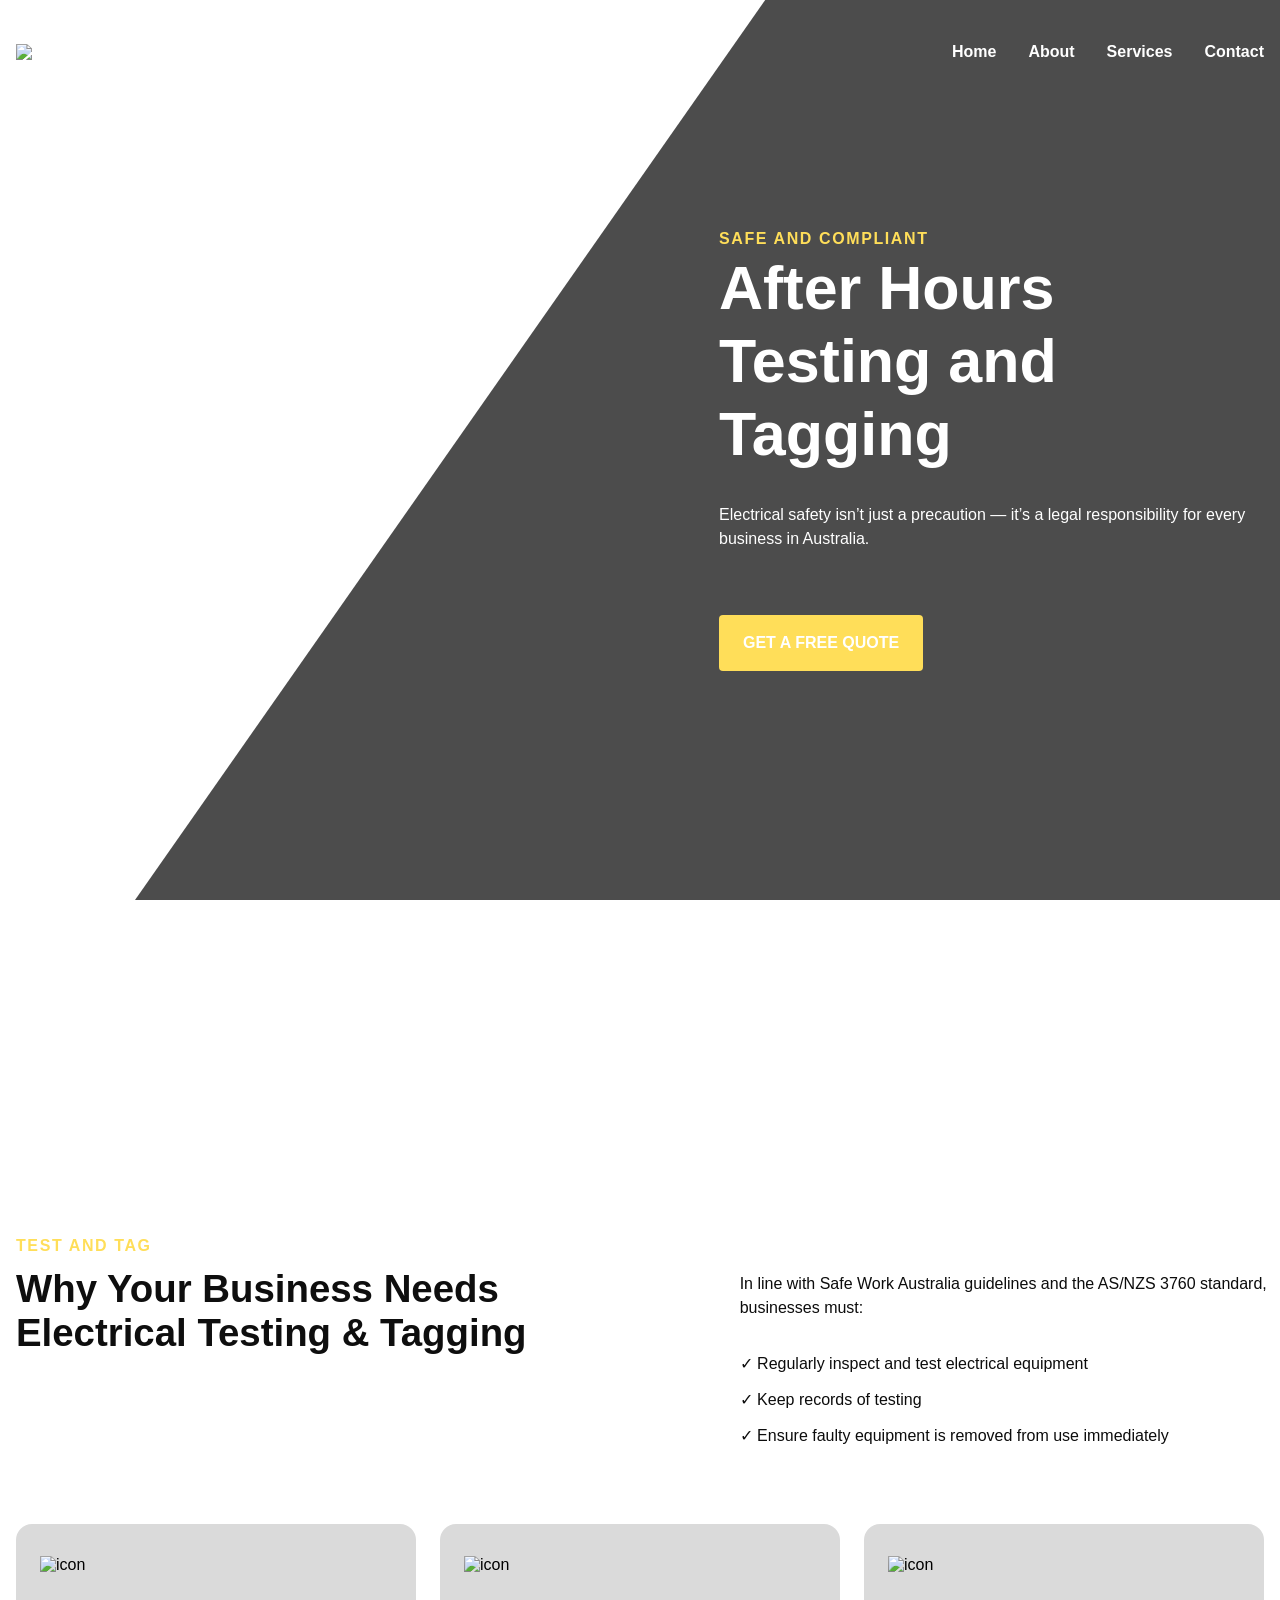
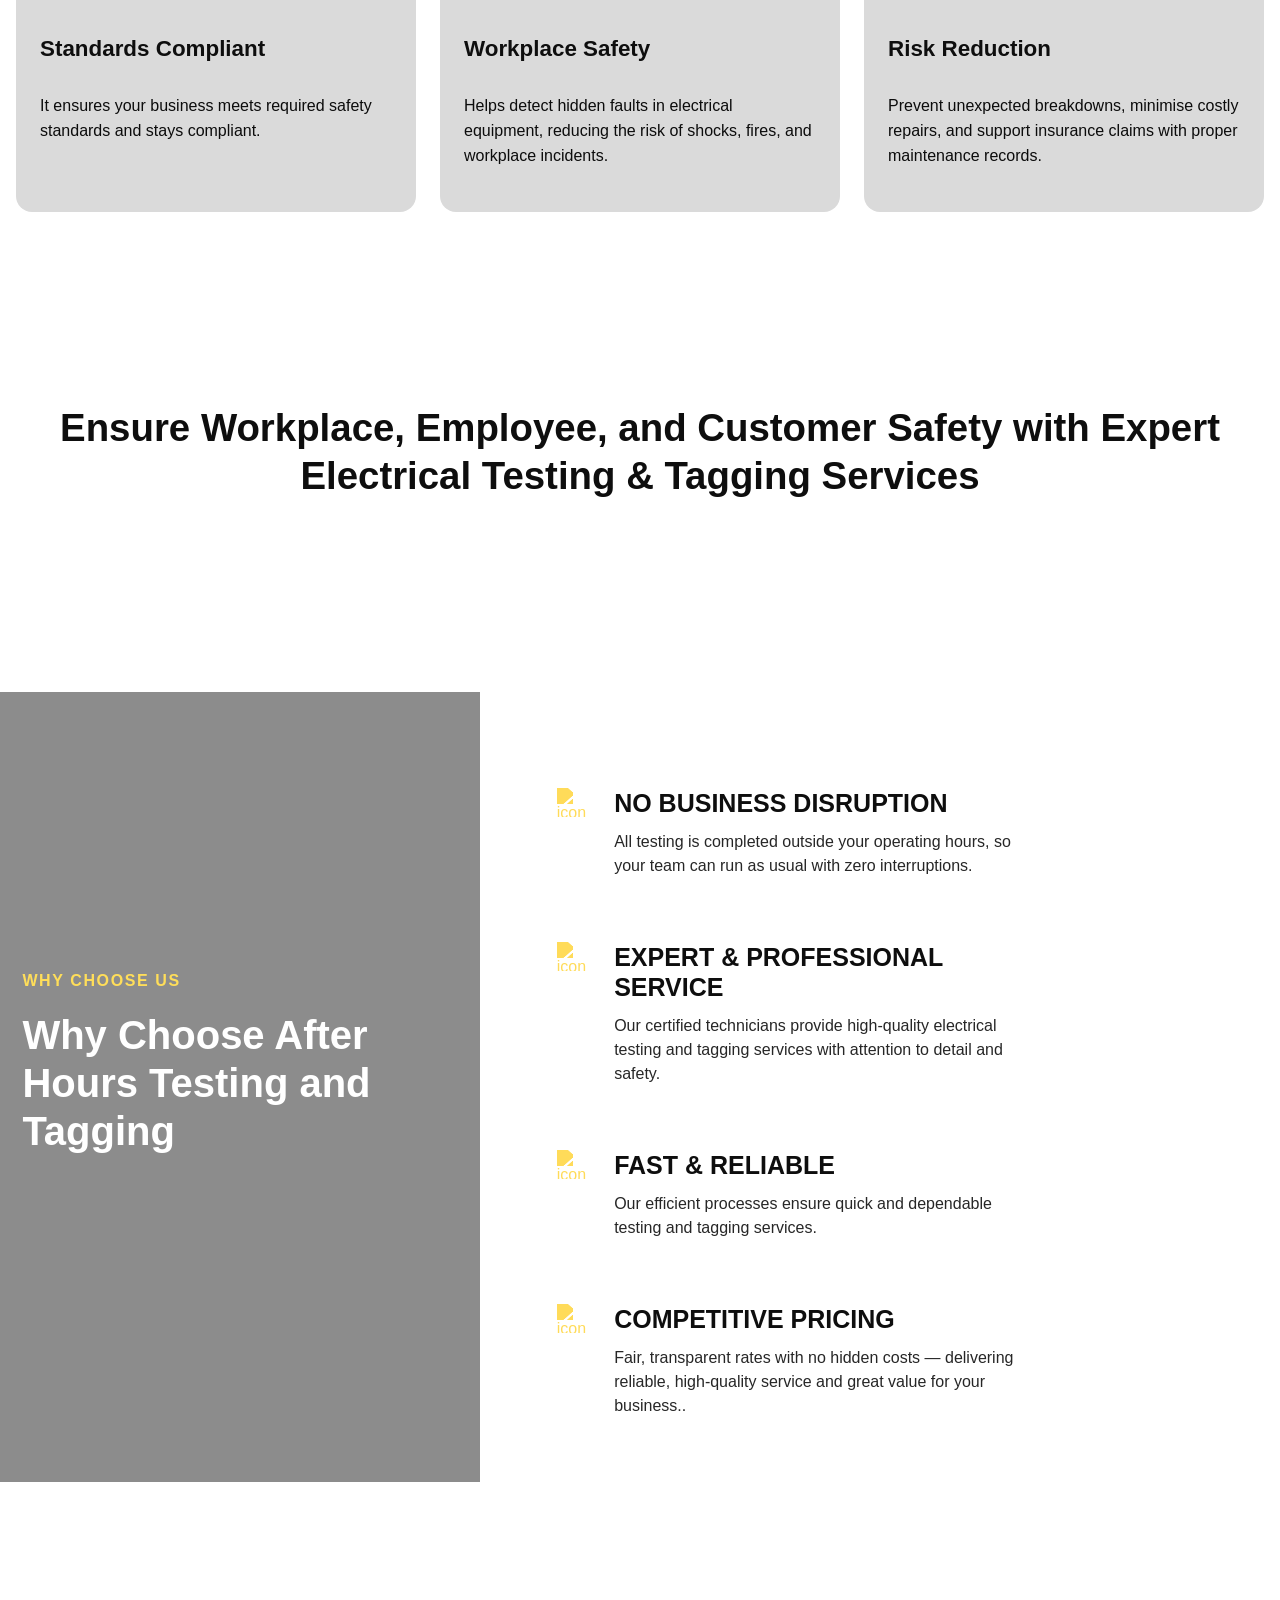
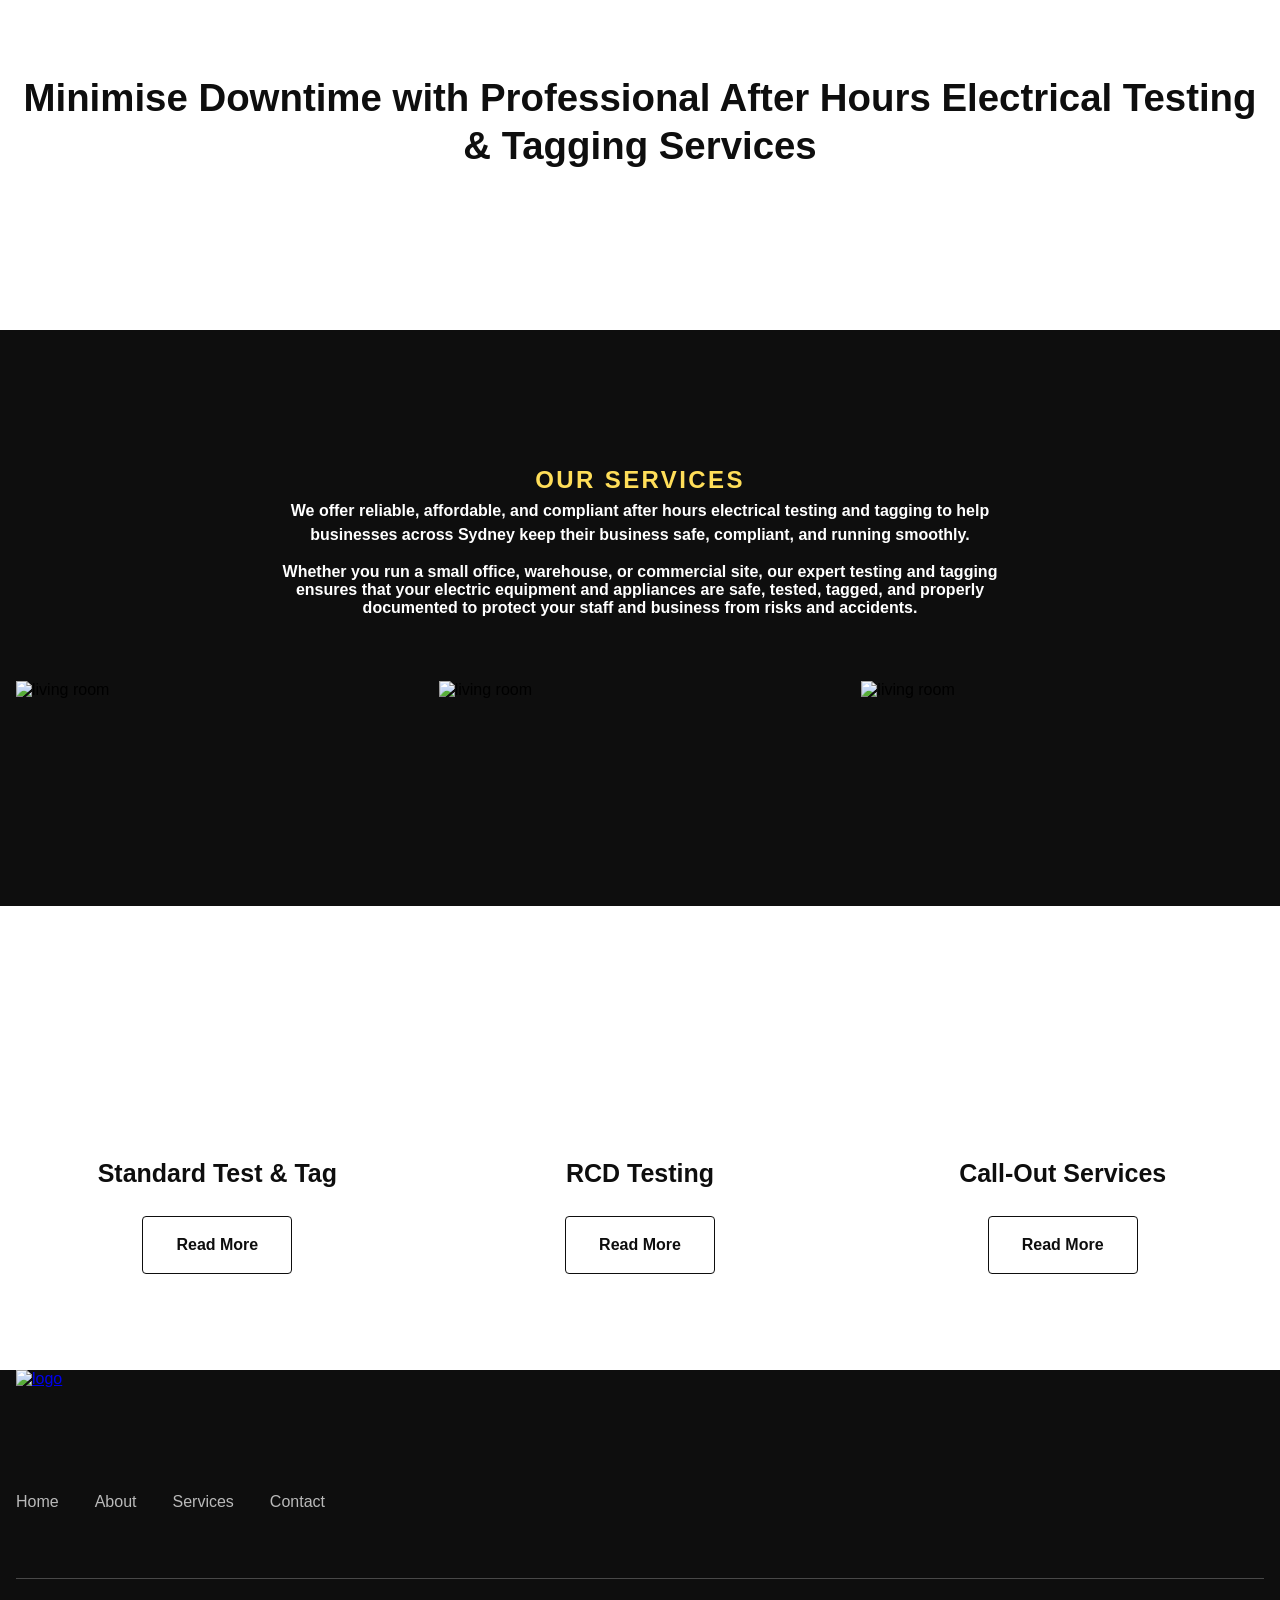
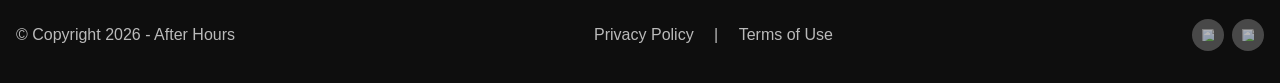
==== index.html @ a2249a5c "Update index.html" ====
<!DOCTYPE html>
<html lang="en">
<head>
  <meta charset="UTF-8" />
  <meta name="viewport" content="width=device-width, initial-scale=1.0" />
  <title>After Hours Testing and Tagging</title>
  <link rel="stylesheet" href="style.css" />
</head>
<body> 
<!-- ============================================ -->
<!--                   Header                     -->
<!-- ============================================ -->

<header id="cs-header-108">
    <div class="cs-container">
        <a href="index.html" class="cs-logo">
    <img src="images/After_Hours.png"

        <nav class="cs-nav">
  <ul class="cs-ul">
    <li class="cs-li"><a href="index.html" class="cs-link">Home</a></li>
    <li class="cs-li"><a href="about.html" class="cs-link">About</a></li>
    <li class="cs-li"><a href="services.html" class="cs-link">Services</a></li>
    <li class="cs-li"><a href="contact.html" class="cs-link">Contact</a></li>
  </ul>
</nav>
    </div>
</header>
<!-- ============================================ -->
<!--                    Hero                      -->
<!-- ============================================ -->

<section id="hero-540">
    <div class="cs-container">
        <div class="cs-content">
            <span class="cs-topper">SAFE AND COMPLIANT</span>
            <h1 class="cs-title">
                After Hours
                <span class="cs-title-line">Testing and Tagging</span>
            </h1>

            <p class="cs-text">
                Electrical safety isn’t just a precaution — it’s a legal responsibility for every business in Australia.
            </p>

            <a href="contact.html" class="cs-button-solid">GET A FREE QUOTE</a>
        </div>
    </div>

    <!-- Video background -->
    <div class="cs-background">
        <video class="cs-video" autoplay muted loop playsinline>
            <source src="videos/traffic_2.mp4" type="video/mp4">
            Your browser does not support the video tag.
        </video>
    </div>
</section>
                                
<!-- ============================================ -->
<!--                 Why Choose                   -->
<!-- ============================================ -->

<section id="why-choose-289" class="fade-scroll">
  <div class="cs-container">
    <div class="cs-content">
      <div class="cs-flex">
        <div class="cs-left">
          <span class="cs-topper">test and tag</span>

          <h2 class="cs-title">
            Why Your Business Needs<br>
            Electrical Testing &amp; Tagging
          </h2>
        </div>

        <div class="cs-right">
          <p class="cs-text">
            In line with Safe Work Australia guidelines and the AS/NZS 3760 standard, businesses must:
          </p>

          <ul class="cs-check-list">
            <li>✓ Regularly inspect and test electrical equipment</li>
            <li>✓ Keep records of testing</li>
            <li>✓ Ensure faulty equipment is removed from use immediately</li>
          </ul>
        </div>
      </div>
    </div>

    <ul class="cs-card-group">
      <li class="cs-item">
        <div class="cs-icon-wrap">
          <img class="cs-icon" aria-hidden="true" loading="lazy" decoding="async" src="https://csimg.nyc3.digitaloceanspaces.com/Why-Choose/award.svg" alt="icon" width="48" height="48">
        </div>
        <h3 class="cs-h3">Standards Compliant</h3>
        <p class="cs-item-text">
          It ensures your business meets required safety standards and stays compliant.
        </p>
      </li>

      <li class="cs-item">
        <div class="cs-icon-wrap">
          <img class="cs-icon" aria-hidden="true" loading="lazy" decoding="async" src="https://csimg.nyc3.digitaloceanspaces.com/Why-Choose/sheild-black.svg" alt="icon" width="40" height="48">
        </div>
        <h3 class="cs-h3">Workplace Safety</h3>
        <p class="cs-item-text">
          Helps detect hidden faults in electrical equipment, reducing the risk of shocks, fires, and workplace incidents.
        </p>
      </li>

      <li class="cs-item">
        <div class="cs-icon-wrap">
          <img class="cs-icon cs-icon-risk" aria-hidden="true" loading="lazy" decoding="async" src="images/risk_reduction.png" alt="icon" width="100" height="100">
        </div>
        <h3 class="cs-h3">Risk Reduction</h3>
        <p class="cs-item-text">
          Prevent unexpected breakdowns, minimise costly repairs, and support insurance claims with proper maintenance records.
        </p>
      </li>
    </ul>
  </div>
</section>

<!-- ============================================ -->
<!--                   Safety                     -->
<!-- ============================================ -->
<section id="safety-001">
    <div class="cs-container">
        <p class="cs-text">
            Ensure Workplace, Employee, and Customer Safety with Expert Electrical Testing & Tagging Services
        </p>
    </div>
</section>

</section>
<!-- ============================================ -->
<!--                 Why Choose Us                -->
<!-- ============================================ -->

<section id="why-choose-1821">
    <div class="cs-container">
        <div class="cs-content">
            <span class="cs-topper">WHY CHOOSE US</span>
            <h2 class="cs-title">Why Choose After Hours Testing and Tagging</h2>
        </div>

        <!-- Right section with black background and text -->
        <ul class="cs-card-group">
            <li class="cs-item">
                <img class="cs-icon" loading="lazy" decoding="async" src="https://csimg.nyc3.cdn.digitaloceanspaces.com/Images/Icons/red-house.svg" alt="icon" width="32" height="32">
                <div class="cs-item-wrapper">
                    <h3 class="cs-h3">NO BUSINESS DISRUPTION</h3>
                    <p class="cs-item-text">All testing is completed outside your operating hours, so your team can run as usual with zero interruptions.</p>
                </div>
            </li>
            <li class="cs-item">
                <img class="cs-icon" loading="lazy" decoding="async" src="https://csimg.nyc3.cdn.digitaloceanspaces.com/Images/Icons/red-layer.svg" alt="icon" width="32" height="32">
                <div class="cs-item-wrapper">
                    <h3 class="cs-h3">EXPERT & PROFESSIONAL SERVICE</h3>
                    <p class="cs-item-text">Our certified technicians provide high-quality electrical testing and tagging services with attention to detail and safety.</p>
                </div>
            </li>
            <li class="cs-item">
                <img class="cs-icon" loading="lazy" decoding="async" src="https://csimg.nyc3.cdn.digitaloceanspaces.com/Images/Icons/red-hourglass.svg" alt="icon" width="32" height="32">
                <div class="cs-item-wrapper">
                    <h3 class="cs-h3">FAST & RELIABLE</h3>
                    <p class="cs-item-text">Our efficient processes ensure quick and dependable testing and tagging services.</p>
                </div>
            </li>
            <li class="cs-item">
                <img class="cs-icon" loading="lazy" decoding="async" src="https://csimg.nyc3.cdn.digitaloceanspaces.com/Images/Icons/red-flower.svg" alt="icon" width="32" height="32">
                <div class="cs-item-wrapper">
                    <h3 class="cs-h3">COMPETITIVE PRICING</h3>
                    <p class="cs-item-text">Fair, transparent rates with no hidden costs — delivering reliable, high-quality service and great value for your business..</p>
                </div>
            </li>
        </ul>
    </div>
</section>
                                
<!-- ============================================ -->
<!--                  Services Home               -->
<!-- ============================================ -->
<section id="services-home-001">
    <div class="cs-container">
        <p class="cs-text">
            Minimise Downtime with Professional After Hours Electrical Testing & Tagging Services
        </p>
    </div>
</section>
<!-- ============================================ -->
<!--                Services Home 2               -->
<!-- ============================================ -->

<section id="services-279">
    <div class="cs-container">
        <div class="cs-content">
            <span class="cs-topper">OUR SERVICES</span>
        
            <p class="cs-text">
We offer reliable, affordable, and compliant after hours electrical testing and tagging to help businesses across Sydney keep their business safe, compliant, and running smoothly.</p>
<p>Whether you run a small office, warehouse, or commercial site, our expert testing and tagging ensures that your electric equipment and appliances are safe, tested, tagged, and properly documented to protect your staff and business from risks and accidents.</p>       
</div>
        <ul class="cs-card-group">
            <li class="cs-item">
                <picture class="cs-picture">
                    <source media="(max-width: 600px)" srcset="images/Wavecom.jpeg">
                    <source media="(min-width: 601px)" srcset="images/Wavecom.jpeg">
                    <img loading="lazy" decoding="async" src="images/Wavecom.jpeg" alt="living room" width="348" height="433" aria-hidden="true">
                </picture>
                <div class="cs-box">
                    <h3 class="cs-h3">Standard Test & Tag</h3>
                    <a class="cs-button-transparent" aria-label="read more about standard test & tag" href="services.html">Read More</a>
                </div>
            </li>
            <li class="cs-item">
                <picture class="cs-picture">
                    <source media="(max-width: 600px)" srcset="images/RCD.jpg">
                    <source media="(min-width: 601px)" srcset="images/RCD.jpg">
                    <img loading="lazy" decoding="async" src="images/RCD.jpg" alt="living room" width="348" height="433" aria-hidden="true">
                </picture>
                <div class="cs-box">
                    <h3 class="cs-h3">RCD Testing</h3>
                    <a class="cs-button-transparent" aria-label="read more about bathrooms" href="services.html">Read More</a>
                </div>
            </li>
            <li class="cs-item">
                <picture class="cs-picture">
                    <source media="(max-width: 600px)" srcset="images/call_out.jpg">
                    <source media="(min-width: 601px)" srcset="images/call_out.jpg">
                    <img loading="lazy" decoding="async" src="images/call_out.jpg" alt="living room" width="348" height="433" aria-hidden="true">
                </picture>
                <div class="cs-box">
                    <h3 class="cs-h3">Call-Out Services</h3>
                    <a class="cs-button-transparent" aria-label="read more about living rooms" href="services.html">Read More</a>
                </div>
            </li>
        </ul>
    </div>
</section>

<!-- ============================================ -->
<!--                  Footer                      -->
<!-- ============================================ -->

<footer id="footer-1390">
    <div class="cs-container">
        <div class="cs-top">
            <a aria-label="go back to home" class="cs-logo" href="index.html">
                <img class="cs-logo-img" loading="lazy" decoding="async" src="images/After_Hours.png" alt="logo" width="209" height="40">
            </a>
            <ul class="cs-ul">
                <li class="cs-li">
                    <a href="index.html" class="cs-link">Home</a>
                </li>
                <li class="cs-li">
                    <a href="about.html" class="cs-link">About</a>
                </li>
                <li class="cs-li">
                    <a href="services.html" class="cs-link">Services</a>
                </li>
                <li class="cs-li">
                    <a href="contact.html" class="cs-link">Contact</a>
                </li>
            </ul>
        </div>
        <div class="cs-bottom">
            <!--Social-->
            <ul class="cs-social">
                <li class="cs-social-li">
                    <a href="https://www.facebook.com/profile.php?id=61574363004266" class="cs-social-link" aria-label="facebook" target="_blank" rel="noopener">
                        <img class="cs-social-icon cs-default" src="https://csimg.nyc3.cdn.digitaloceanspaces.com/Icons/facebook-ba.svg" alt="icon" loading="lazy" decoding="async" width="12" height="12" aria-hidden="true">
                    </a>
                </li>
                <li class="cs-social-li">
                    <a href="https://www.instagram.com/afterhours_testandtag/" class="cs-social-link" aria-label="instagram" target="_blank" rel="noopener">
                        <img class="cs-social-icon cs-default" src="https://csimg.nyc3.cdn.digitaloceanspaces.com/Icons/instagram-ba.svg" alt="icon" loading="lazy" decoding="async" width="12" height="12" aria-hidden="true">
                    </a>
                </li>

            </ul>
            <span class="cs-copyright">
                © Copyright 2026 - <a href="index.html" class="cs-copyright-link">After Hours</a>
            </span>
            <div class="cs-flex">
                <a href="" class="cs-copyright-link">Privacy Policy</a>
                <span class="cs-separater">|</span>
                <a href="" class="cs-copyright-link">Terms of Use</a>
            </div>
        </div>
    </div>
</footer>                                
<script src="script.js"></script>
</body>
</html>
</body>
</html>
---- style.css ----
:root {
  --primary: #ffde59;
  --headerColor: #ffffff;
  --bodyTextColor: #ffffff;
}

/* Reset */
* {
  margin: 0;
  padding: 0;
  box-sizing: border-box;
}

body {
  font-family: Arial, sans-serif;
  margin: 0;
  padding: 0;
}


/* --------------------------
   Header
-------------------------- */

#cs-header-108 {
  width: 100%;
  padding: 0.75rem 1rem;
  background-color: transparent;
  box-shadow: none;
  position: absolute;
  top: 0;
  left: 0;
  z-index: 10000;
  transition: background-color 0.3s ease, box-shadow 0.3s ease;
}

#cs-header-108.sticky {
  background-color: rgba(0, 0, 0, 0.9);
  box-shadow: 0 4px 12px rgba(0, 0, 0, 0.2);
  position: fixed;
}

#cs-header-108 .cs-container {
  width: 100%;
  max-width: 80rem;
  margin: auto;
  display: flex;
  justify-content: space-between;
  align-items: center;
  gap: 2rem;
}

#cs-header-108 .cs-logo {
  display: flex;
  align-items: center;
  justify-content: center;
  width: 180px;
  height: 80px;
  overflow: hidden;
  flex-shrink: 0;
}

#cs-header-108 .cs-logo img {
  max-height: 200px;
  max-width: 100%;
  width: auto;
  height: auto;
  display: block;
}

#cs-header-108 .cs-nav {
  flex: 1;
  display: flex;
  justify-content: flex-end;
  align-items: center;
}

#cs-header-108 .cs-ul {
  margin: 0;
  padding: 0;
  list-style: none;
  display: flex;
  align-items: center;
  gap: 2rem;
}

#cs-header-108 .cs-li {
  list-style: none;
  display: flex;
  align-items: center;
}

#cs-header-108 .cs-link {
  display: flex;
  align-items: center;
  height: 80px;
  text-decoration: none;
  font-size: 1rem;
  font-weight: 600;
  color: #ffffff;
  transition: color 0.3s;
}

#cs-header-108 .cs-link:hover {
  color: #ffde59;
}

/* --------------------------
   Hero
-------------------------- */

@media only screen and (min-width: 0rem) {
  #hero-540 {
    height: 100vh;
    min-height: 100vh;
    padding: 0 1rem;
    margin: 0;
    box-sizing: border-box;
    overflow: hidden;
    position: sticky;
    top: 0;
    z-index: 1;
    margin-bottom: 15rem;
  }

  #hero-540 .cs-container {
    width: 100%;
    max-width: 80rem;
    height: 100%;
    margin: auto;
    display: flex;
    flex-direction: column;
    align-items: flex-start;
    justify-content: center;
    gap: clamp(3rem, 6vw, 4rem);
    position: relative;
    z-index: 2;
  }

  #hero-540 .cs-content {
    text-align: left;
    width: 90%;
    max-width: 34.0625rem;
    margin-top: 0;
    color: #ffde59;
    font-weight: 700;
  }
#hero-540 .cs-topper {
    font-size: var(--topperFontSize);
    line-height: 1.2em;
    text-transform: uppercase;
    text-align: inherit;
    letter-spacing: .1em;
    font-weight: 700;
    color: #ffde59;
    margin-bottom: 0.25rem;
    display: block;
}

  #hero-540 .cs-title {
    font-size: clamp(2.4375rem, 6.7vw, 3.8125rem);
    font-weight: 900;
    line-height: 1.2em;
    text-align: inherit;
    max-width: 43.75rem;
    margin: 0 0 clamp(1rem, 4vw, 2rem) 0;
    color: #ffffff;
    position: relative;
  }

  #hero-540 .cs-text {
    font-size: 1rem;
    line-height: 1.5em;
    text-align: inherit;
    width: 100%;
    max-width: 40.625rem;
    margin: 0 0 clamp(2.5rem, 6.3vw, 4rem);
    color: #ffffff;
    font-weight: 300;
  }

  #hero-540 .cs-button-solid {
    font-size: 1rem;
    line-height: clamp(2.875rem, 5.5vw, 3.5rem);
    text-decoration: none;
    font-weight: 700;
    text-align: center;
    margin: auto;
    color: #ffffff;
    min-width: 9.375rem;
    padding: 0 1.5rem;
    background-color: #ffde59;
    border-radius: 0.25rem;
    display: inline-block;
    position: relative;
    z-index: 1;
    box-sizing: border-box;
    transition: color 0.3s;
  }

  #hero-540 .cs-button-solid:before {
    content: "";
    position: absolute;
    height: 100%;
    width: 0%;
    background: #000;
    top: 0;
    left: 0;
    z-index: -1;
    border-radius: 0.25rem;
    transition: width 0.3s;
  }

  #hero-540 .cs-button-solid:hover {
    color: #ffde59;
  }

  #hero-540 .cs-button-solid:hover:before {
    width: 100%;
  }

  #hero-540 .cs-background {
    position: absolute;
    inset: 0;
    z-index: 1;
  }

  #hero-540 .cs-background:before {
    content: "";
    position: absolute;
    display: block;
    height: 125rem;
    width: 187.5rem;
    background: rgba(0, 0, 0, 0.7);
    -webkit-backdrop-filter: blur(5px);
    backdrop-filter: blur(5px);
    top: -38.125rem;
    left: 50%;
    z-index: 1;
    transform: rotate(-30deg) translateX(-50%);
  }

  #hero-540 .cs-background img,
  #hero-540 .cs-background video {
    position: absolute;
    inset: 0;
    width: 100%;
    height: 100%;
    object-fit: cover;
  }
}

@media only screen and (min-width: 48rem) {
  #hero-540 .cs-container {
    align-items: flex-end;
  }

  #hero-540 .cs-content {
    width: 48%;
    margin-top: 0;
  }

  #hero-540 .cs-background:before {
    top: -76.25rem;
    transform: rotate(-55deg) translateX(-50%);
  }
}

@media only screen and (max-width: 48rem) {
  #cs-header-108 .cs-container {
    flex-direction: column;
    gap: 1rem;
  }

  #cs-header-108 .cs-nav {
    justify-content: center;
    width: 100%;
  }

  #cs-header-108 .cs-ul {
    flex-wrap: wrap;
    justify-content: center;
    gap: 1rem;
  }

  #cs-header-108 .cs-link {
    height: auto;
  }
}

/* --------------------------
   White sections above hero
-------------------------- */

#why-choose-289,
#safety-001,
#why-choose-1821,
#services-home-001,
#services-279,
#steps-1675,
#service-cost-201 {
  position: relative;
  z-index: 5;
  background: #ffffff;
}

/* --------------------------
   Why Choose 289
-------------------------- */

@media only screen and (min-width: 0rem) {
  #why-choose-289 {
    text-align: center;
    padding: 6rem 1rem;
    margin-top: 5rem;
    margin-bottom: 0;
    border-radius: 2rem 2rem 0 0;
    background: #ffffff;
    position: relative;
    z-index: 5;
  }

  #why-choose-289 .cs-container {
    width: 100%;
    max-width: 40rem;
    margin: auto;
    display: flex;
    flex-direction: column;
    align-items: center;
    gap: clamp(3rem, 6vw, 4rem);
  }

  #why-choose-289 .cs-content {
    text-align: left;
    width: 100%;
  }

  #why-choose-289 .cs-flex {
    width: 100%;
    display: flex;
    flex-direction: column;
    align-items: flex-start;
    gap: 2rem;
    opacity: 0;
    transform: translateY(40px);
    transition: opacity 0.8s ease, transform 0.8s ease;
  }

  #why-choose-289 .cs-flex.show {
    opacity: 1;
    transform: translateY(0);
  }

  #why-choose-289 .cs-left,
  #why-choose-289 .cs-right {
    width: 100%;
  }

  #why-choose-289 .cs-topper {
    font-size: 1rem;
    line-height: 1.2em;
    text-transform: uppercase;
    text-align: inherit;
    letter-spacing: 0.1em;
    font-weight: 800;
    color: #ffde59;
    margin-bottom: 0.75rem;
    display: block;
  }

  /* Main title */
  #why-choose-289 .cs-title {
    font-size: clamp(2rem, 3vw, 2.75rem);
    font-weight: 900;
    line-height: 1.15em;
    text-align: inherit;
    max-width: 65rem;
    margin: 0;
    color: #0E0E0E;
    position: relative;
    margin-right: -10rem;
  }

  #why-choose-289 .cs-text {
    font-size: 1rem;
    line-height: 1.5em;
    color: #0c0c0c;
    max-width: 36rem;
    margin: 0 0 2rem 0;
    margin-left: 2.5rem;
  }

  #why-choose-289 .cs-check-list {
    margin: 0;
    padding: 0;
    list-style: none;
  }

  #why-choose-289 .cs-check-list li {
    font-size: 1rem;
    line-height: 1.5em;
    color: #0c0c0c;
    margin-bottom: 0.75rem;
    white-space: normal;
    margin-left: 2.5rem;
  }

  #why-choose-289 .cs-card-group {
    width: 100%;
    margin: 0;
    padding: 0;
    display: grid;
    grid-template-columns: 1fr;
    gap: 1.25rem;
  }

  #why-choose-289 .cs-item {
    list-style: none;
    text-align: left;
    width: 100%;
    min-height: 18rem;
    padding: 2rem;
    background-color: #dadada;
    border-radius: 1rem;
    transition: background-color 0.3s;
    display: flex;
    flex-direction: column;
  }

  #why-choose-289 .cs-item:hover {
    background-color: #ffde59;
    cursor: pointer;
  }

  #why-choose-289 .cs-item:hover .cs-icon {
    filter: grayscale(1) brightness(200%);
  }

  #why-choose-289 .cs-item:hover .cs-h3,
  #why-choose-289 .cs-item:hover .cs-item-text {
    color: #0E0E0E;
  }

  #why-choose-289 .cs-icon-wrap {
    height: 4.5rem;
    display: flex;
    align-items: flex-start;
    margin-bottom: 0.5rem;
  }

  #why-choose-289 .cs-icon {
    width: 3rem;
    height: 3rem;
    display: block;
    object-fit: contain;
    object-position: center;
    transition: filter 0.3s;
  }

  #why-choose-289 .cs-icon-risk {
    width: 4rem;
    height: 4rem;
  }

  #why-choose-289 .cs-h3 {
    font-size: clamp(1.15rem, 2vw, 1.4rem);
    line-height: 1.2em;
    margin: 0 0 0.85rem 0;
    color: #0E0E0E;
    transition: color 0.3s;
    min-height: 2.8rem;
  }

  #why-choose-289 .cs-item-text {
    font-size: 1rem;
    line-height: 1.55em;
    margin: 0;
    color: #0c0c0c;
    transition: color 0.3s;
  }
}

/* Tablet and desktop */
@media only screen and (min-width: 48rem) {
  #why-choose-289 .cs-container {
    max-width: 80rem;
  }

  #why-choose-289 .cs-flex {
    display: grid;
    grid-template-columns: 1fr 0.95fr;
    column-gap: clamp(3rem, 7vw, 6rem);
    align-items: start;
  }

  #why-choose-289 .cs-left {
    grid-column: 1;
  }

  #why-choose-289 .cs-right {
    grid-column: 2;
    padding-top: 2.25rem;
  }

  /* Desktop title: smaller and wide enough for 2 lines */
  #why-choose-289 .cs-title {
    max-width: 65rem;
    font-size: clamp(2rem, 3vw, 2.75rem);
    line-height: 1.15;
  }

  #why-choose-289 .cs-card-group {
    grid-template-columns: repeat(3, 1fr);
    gap: 1.5rem;
    align-items: stretch;
  }

  #why-choose-289 .cs-item {
    width: 100%;
    min-height: 18rem;
    padding: 2rem 1.5rem;
  }
}

/* Mobile */
@media only screen and (max-width: 48rem) {
  #why-choose-289 {
    padding: 4rem 1rem;
    margin-top: 0;
  }

  #why-choose-289 .cs-title br {
    display: none;
  }

  #why-choose-289 .cs-title {
    font-size: clamp(2rem, 9vw, 2.75rem);
    max-width: 100%;
  }

  #why-choose-289 .cs-check-list li {
    white-space: normal;
  }
}
/* -------------------------- 
        Safety 001
-------------------------- */
#safety-001 {
  padding: 6rem 1rem;
  margin-bottom: 0;
}

#safety-001 .cs-container {
  width: 100%;
  max-width: 80rem;
  margin: 0 auto;
  text-align: center;
}

#safety-001 .cs-text {
  font-size: clamp(1.75rem, 3vw, 2.75rem);
  line-height: 1.25em;
  font-weight: 900;
  color: #0E0E0E;
  max-width: 100rem;
  margin: 0 auto;
}

/* -------------------------- 
   Why Choose Us 1821
-------------------------- */

@media only screen and (min-width: 0rem) {
  #why-choose-1821 {
    overflow: hidden;
    margin-top: 0;
    margin-bottom: 0;
    padding: 6rem 0;
  }

  #why-choose-1821 .cs-container {
    width: 100%;
    max-width: 200rem;
    margin: 0 auto;
    display: flex;
    flex-direction: column;
    align-items: left;
    position: relative;
    z-index: 1;
    margin-left: 15rem;
  }

  #why-choose-1821 .cs-content {
    text-align: left;
    width: 100%;
    min-height: 32rem;
    padding: 4rem 0;
    display: flex;
    flex-direction: column;
    align-items: flex-start;
    justify-content: center;
    position: relative;
    z-index: 1;
    background: linear-gradient(rgba(0, 0, 0, 0.45), rgba(0, 0, 0, 0.45)),
      url("images/Untitled design.png") center center / cover no-repeat;
    margin-left: 5rem;
  }

  #why-choose-1821 .cs-topper {
    color: #ffde59;
    font-weight: 800;
    padding-left: 5rem;
    padding-top: 3rem;
  }

  #why-choose-1821 .cs-title {
    margin: 0 0 3rem;
    max-width: 30ch;
    color: #ffffff;
    padding-left: 5rem;
    padding-top: 1rem;
    font-size: 2.5rem;
  }

  #why-choose-1821 .cs-card-group {
    width: 100%;
    max-width: 100%;
    padding: 4rem 1rem;
    display: flex;
    justify-content: center;
    align-items: flex-start;
    flex-direction: column;
    gap: clamp(2rem, 0.5vw, 2.5rem);
    background-color: transparent;
  }

  #why-choose-1821 .cs-item {
    list-style: none;
    width: 100%;
    max-width: 36.625rem;
    display: flex;
    flex-direction: column;
    align-items: flex-start;
    gap: 0.75rem;
    color: #ffde59;
  }

  #why-choose-1821 .cs-item-wrapper {
    width: 100%;
    display: flex;
    flex-direction: column;
    align-items: flex-start;
    gap: 0.75rem;
    padding-top: 2rem;
    padding-left: 1rem;
    color: #ffde59;
  }

  #why-choose-1821 .cs-icon {
    width: 2rem;
    height: auto;
    display: block;
    color: #ffde59;
    padding-top: 2rem;
    margin-left: 5rem;
    filter: brightness(0) saturate(100%) invert(97%) sepia(92%) saturate(1699%) hue-rotate(315deg) brightness(109%) contrast(103%);
  }

  #why-choose-1821 .cs-h3 {
    font-size: clamp(1.25rem, 2vw, 1.5625rem);
    line-height: 1.2em;
    font-weight: 900;
    margin: 0;
    color: #0e0e0e;
  }

  #why-choose-1821 .cs-item-text {
    font-size: 1rem;
    font-weight: 400;
    line-height: 1.5em;
    margin: 0;
    color: rgba(0, 0, 0, 0.85);
  }
}

@media only screen and (min-width: 48rem) {
  #why-choose-1821 {
    padding: 6rem 0;
  }

  #why-choose-1821 .cs-container {
    max-width: 100%;
    width: 100%;
    margin: 0;
    flex-direction: row;
    justify-content: flex-start;
    align-items: stretch;
    margin-left:-10rem;
  }

  #why-choose-1821 .cs-content {
    text-align: left;
    width: 50vw;
    min-height: 46rem;
    padding: 4rem 3rem 4rem clamp(3rem, 8vw, 8rem);
    align-items: flex-start;
    justify-content: center;
    background: linear-gradient(rgba(0, 0, 0, 0.45), rgba(0, 0, 0, 0.45)),
      url("images/Untitled design.png") center center / cover no-repeat;
  }

  #why-choose-1821 .cs-topper {
    padding-left: 0;
    padding-top: 0;
  }

  #why-choose-1821 .cs-title {
    padding-left: 0;
    padding-top: 1rem;
  }

  #why-choose-1821 .cs-card-group {
    width: 50vw;
    max-width: 50vw;
    flex: none;
    padding: 4rem clamp(2rem, 6vw, 7rem);
    justify-content: center;
    color: #ffffff;
  }

  #why-choose-1821 .cs-item {
    flex-direction: row;
  }

  #why-choose-1821 .cs-icon {
    margin-left: 0;
  }
}

@media only screen and (min-width: 87.5rem) {
  #why-choose-1821 .cs-content {
    width: 50vw;
    padding-left: clamp(5rem, 8vw, 9rem);
    padding-right: 4rem;
  }

  #why-choose-1821 .cs-card-group {
    width: 50vw;
    max-width: 50vw;
    padding-left: clamp(4rem, 6vw, 8rem);
    padding-right: clamp(4rem, 6vw, 8rem);
  }
}

/* --------------------------
   Service Home
-------------------------- */

#services-home-001 {
  padding: 6rem 1rem;
  margin-bottom: 0;
}

#services-home-001 .cs-container {
  width: 100%;
  max-width: 80rem;
  margin: 0 auto;
  text-align: center;
}

#services-home-001 .cs-text {
  font-size: clamp(1.75rem, 3vw, 2.75rem);
  line-height: 1.25em;
  font-weight: 900;
  color: #0E0E0E;
  max-width: 100rem;
  margin: 0 auto;
  margin-bottom: 4rem;
}

/* --------------------------
   Services
-------------------------- */

@media only screen and (min-width: 0rem) {
  #services-279 {
    padding: 6rem 1rem;
    position: relative;
    z-index: 5;
    margin-top: 0;
    margin-bottom: 0;
  }

  #services-279:before {
    content: "";
    position: absolute;
    display: block;
    height: 32.6875rem;
    width: 100%;
    background: #0E0E0E;
    opacity: 1;
    top: 0;
    left: 0;
    z-index: -1;
  }

  #services-279 .cs-container {
    width: 100%;
    max-width: 80rem;
    margin: auto;
    display: flex;
    flex-direction: column;
    align-items: center;
    gap: clamp(3rem, 6vw, 4rem);
  }

  #services-279 .cs-content {
    text-align: center;
    width: 100%;
    display: flex;
    flex-direction: column;
    align-items: center;
    color: #ffffff;
    padding-top: 2.5rem;
    font-weight: 500;
    max-width: 45rem;
    font-weight: 600;
  }

  #services-279 .cs-title,
  #services-279 .cs-topper {
    color: #ffde59;
    font-weight: 700;
    font-size: 1.5rem;
  }

  #services-279 .cs-text {
    color: #ffffff;
    padding-bottom: 1rem;
    max-width: 50rem;
  }

  #services-279 .cs-card-group {
    width: 100%;
    margin: 0;
    padding: 0;
    display: flex;
    flex-direction: column;
    justify-content: center;
    align-items: center;
    column-gap: 1.25rem;
    row-gap: 3.75rem;
  }

  #services-279 .cs-item {
    list-style: none;
    margin: 0;
    width: 80%;
    max-width: 21.75rem;
  }

  #services-279 .cs-item:hover .cs-picture:before {
    height: 100%;
  }

  #services-279 .cs-item:hover .cs-picture img {
    transform: scale(1.1);
  }

  #services-279 .cs-picture {
    aspect-ratio: 348/433;
    position: relative;
    display: block;
    overflow: hidden;
  }

  #services-279 .cs-picture:before {
    content: "";
    position: absolute;
    display: block;
    height: 0%;
    width: 100%;
    background: #ffde59;
    opacity: 0.8;
    top: 0;
    left: 0;
    z-index: 1;
    transition: height 0.3s;
  }

  #services-279 .cs-picture img {
    position: absolute;
    top: 0;
    left: 0;
    height: 100%;
    width: 100%;
    object-fit: cover;
    transition: transform 0.7s;
  }

  #services-279 .cs-box {
    text-align: center;
    width: 90%;
    margin: 0 auto;
    margin-top: calc(clamp(2rem, 7vw, 3rem) * -1);
    padding-top: 1.5rem;
    background: #fff;
    position: relative;
    z-index: 10;
  }

  #services-279 .cs-h3 {
    font-size: clamp(1.25rem, 2vw, 1.5625rem);
    text-align: center;
    line-height: 1.2em;
    font-weight: bold;
    color: #0E0E0E;
    margin: 0 0 1.75rem;
  }

  #services-279 .cs-button-transparent {
    font-size: 1rem;
    line-height: clamp(2.875rem, 5.5vw, 3.5rem);
    text-decoration: none;
    font-weight: 700;
    text-align: center;
    margin: 0;
    color: #0E0E0E;
    min-width: 9.375rem;
    padding: 0 1.5rem;
    background-color: transparent;
    border: 1px solid #0E0E0E;
    border-radius: 0.25rem;
    display: inline-block;
    position: relative;
    z-index: 1;
    transition: color 0.3s, border-color 0.3s, background-color 0.3s;
  }

  #services-279 .cs-button-transparent:before {
    content: "";
    position: absolute;
    height: 100%;
    width: 0%;
    background: #ffde59;
    top: 0;
    left: 0;
    z-index: -1;
    border-radius: 0.25rem;
    transition: width 0.3s;
  }

  #services-279 .cs-button-transparent:hover {
    color: #fff;
    border-color: #000;
    background-color: #000;
  }

  #services-279 .cs-button-transparent:hover:before {
    width: 100%;
  }
}

@media only screen and (min-width: 48rem) {
  #services-279:before {
    height: clamp(28.125rem, 45vw, 36.25rem);
  }

  #services-279 .cs-card-group {
    flex-direction: row;
    align-items: stretch;
  }

  #services-279 .cs-item {
    margin: 0;
    max-width: 100%;
  }
}

/* --------------------------
   Contact
-------------------------- */

@media only screen and (min-width: 0rem) {
  #contact-1105 {
    padding: 6rem 1rem 10rem;
    position: relative;
    z-index: 5;
    background: #0E0E0E;
    padding-top: 10rem;
  }

  #contact-1105::before {
    content: "";
    position: absolute;
    inset: 0;
    background: #0E0E0E;
    z-index: -1;
  }

  #contact-1105 .cs-container {
    width: 100%;
    max-width: 36.5rem;
    margin: auto;
    display: flex;
    justify-content: center;
    align-items: stretch;
    flex-direction: column;
    gap: clamp(3rem, 6vw, 5rem);
  }

  #contact-1105 .cs-content {
    text-align: left;
    width: 100%;
    display: flex;
    flex-direction: column;
    align-items: flex-start;
    margin-top: 5rem;
    color: #ffffff;
  }
  #contact-1105 .cs-topper {
    font-size: var(--topperFontSize);
    line-height: 1.2em;
    text-transform: uppercase;
    text-align: inherit;
    letter-spacing: 0.1em;
    font-weight: 700;
    color: #ffde59;
    margin-bottom: 0.25rem;
    display: block;
}

  #contact-1105 .cs-title {
    margin: 0 0 2rem 0;
    color: #ffffff;
  }

  #contact-1105 .cs-form {
    width: 100%;
    padding: clamp(1.5rem, 5.18vw, 3rem) clamp(1.25rem, 5.18vw, 2rem);
    background-color: #ffffff;
    display: flex;
    justify-content: space-between;
    flex-wrap: wrap;
    align-items: center;
    gap: 0.75rem;
    box-shadow: 0 10px 30px rgba(0, 0, 0, 0.08);
  }

  #contact-1105 .cs-label {
    font-size: clamp(0.875rem, 1.5vw, 1rem);
    width: 100%;
    color: #0E0E0E;
    display: flex;
    flex-direction: column;
    gap: 0.25rem;
  }

  #contact-1105 .cs-input {
    font-size: 1rem;
    width: 100%;
    height: 3.5rem;
    padding-left: 1.5rem;
    color: #0E0E0E;
    background-color: #fff;
    border: 1px solid #d9d9d9;
  }

  #contact-1105 .cs-input::placeholder {
    color: #0E0E0Ed0;
    opacity: 0.6;
  }

  #contact-1105 .cs-textarea {
    min-height: 7.5rem;
    padding-top: 1.5rem;
    margin-bottom: 0.75rem;
    font-family: inherit;
  }

  #contact-1105 .cs-service-group {
    width: 100%;
    padding: 1rem 1.25rem;
    background-color: #fff;
    border: 1px solid #d9d9d9;
    gap: 0.75rem;
  }

  #contact-1105 .cs-service-title {
    font-size: 1rem;
    font-weight: 700;
    color: #0E0E0E;
    margin-bottom: 0.25rem;
    display: block;
  }

  #contact-1105 .cs-check-option {
    width: 100%;
    display: flex;
    align-items: center;
    gap: 0.75rem;
    font-size: 1rem;
    color: #0E0E0E;
    cursor: pointer;
  }

  #contact-1105 .cs-check-option input[type="checkbox"] {
    width: 1rem;
    height: 1rem;
    accent-color: var(--primary);
    flex-shrink: 0;
  }

  #contact-1105 .cs-button-solid {
    font-size: 1rem;
    line-height: clamp(2.875em, 5.5vw, 3.5em);
    text-decoration: none;
    font-weight: 700;
    text-align: center;
    margin: 0;
    color: #fff;
    border: none;
    min-width: 9.375rem;
    padding: 0 1.5rem;
    background-color: #ffde59;
    border-radius: 0.25rem;
    display: inline-block;
    position: relative;
    z-index: 1;
    transition: color 0.3s;
  }

  #contact-1105 .cs-button-solid:before {
    content: "";
    position: absolute;
    height: 100%;
    width: 0%;
    background: #000;
    top: 0;
    left: 0;
    z-index: -1;
    border-radius: 0.25rem;
    transition: width 0.3s;
  }

  #contact-1105 .cs-button-solid:hover {
    color: #ffde59;
  }

  #contact-1105 .cs-button-solid:hover:before {
    width: 100%;
  }

  #contact-1105 .cs-submit {
    min-width: 17.6875rem;
    border-radius: 0;
  }

  #contact-1105 .cs-ul {
        width: auto;
        /* 40px - 92px, marign bottom and left are the same clamp values that the stripes box is absolutely positioned outside the cs-ul box */
        margin-bottom: clamp(2.5rem, 9vw, 5.75rem);
        /* 32px - 80px */
        margin-right: clamp(2rem, 9vw, 5rem);
        /* 40px - 100px top and bottom */
        /* 16px - 80px left and right */
        padding: clamp(2.5rem, 9.18vw, 6.25rem) clamp(1rem, 9.18vw, 5rem);
        box-sizing: border-box;
        background-color: #f7f7f7;
        display: flex;
        flex-direction: column;
        align-items: flex-start;
        /* 40px - 60px */
        gap: clamp(1.5rem, 6vw, 3.75rem);
        position: relative;
    }
    #contact-1105 .cs-ul:before {
        /* stripes graphic */
        content: "";
        height: 100%;
        width: 100%;
        background: url("https://csimg.nyc3.cdn.digitaloceanspaces.com/Icons/stripes-contact.svg");
        background-size: cover;
        background-position: center;
        background-repeat: no-repeat;
        opacity: 1;
        display: block;
        position: absolute;
        /* 40px - 92px */
        top: clamp(2.5rem, 9vw, 5.75rem);
        /* 32px - 80px */
        left: clamp(2rem, 9vw, 5rem);
        z-index: -1;
    }

  #contact-1105 .cs-li {
    list-style: none;
    display: flex;
    justify-content: flex-start;
    align-items: flex-start;
    gap: clamp(0.75rem, 2vw, 1.25rem);
  }

  #contact-1105 .cs-header {
    font-size: clamp(1.25rem, 2.5vw, 1.5625rem);
    font-weight: 700;
    line-height: 1.2em;
    margin-bottom: 0.5rem;
    color: #ffde59;
    display: block;
  }

  #contact-1105 .cs-link {
    font-size: clamp(0.875rem, 2vw, 1rem);
    line-height: 1.5em;
    text-decoration: none;
    color: #0E0E0E;
    display: block;
  }

  #contact-1105 .cs-link:hover {
    text-decoration: underline;
  }

  #contact-1105 .cs-icon-wrapper {
    width: clamp(2.75rem, 8.3vw, 5rem);
    height: clamp(2.75rem, 8.3vw, 5rem);
    border-radius: 50%;
    border: 1px solid #bababa;
    display: flex;
    justify-content: center;
    align-items: center;
    flex: none;
    transition: transform 0.3s;
    margin-top: -0.75rem;
  }

  #contact-1105 .cs-icon {
    width: clamp(1.25rem, 3vw, 2.5rem);
    height: auto;
    display: block;
  }

  #contact-1105 .cs-picture {
    width: 100%;
    border-radius: 0.5rem;
    overflow: hidden;
    display: block;
    position: relative;
    aspect-ratio: 1.44;
  }

  #contact-1105 .cs-img {
    position: absolute;
    top: 0;
    left: 0;
    height: 100%;
    width: 100%;
    object-fit: cover;
  }
}

@media only screen and (min-width: 64rem) {
  #contact-1105 .cs-container {
    max-width: 80rem;
    flex-direction: row;
    justify-content: flex-start;
    align-items: flex-start;
  }

  #contact-1105 .cs-content {
    max-width: 33.875rem;
    order: 2;
  }

  #contact-1105 .cs-ul {
    max-width: 32.0625rem;
  }
}

/*-- -------------------------- -->
<---          Footer            -->
<--- -------------------------- -*/

/* Mobile - 360px */
@media only screen and (min-width: 0rem) {
    #footer-1390 {
        padding: 5rem 1rem 2rem;
        background-color: #0E0E0E;
        position: relative;
        z-index: 1;
        
    }
    #footer-1390 .cs-container {
        width: 100%;
        max-width: 80rem;
        margin: auto;
        display: flex;
        flex-direction: column;
        align-items: center;
    }
    #footer-1390 .cs-top {
        width: 100%;
        margin-bottom: 2.5rem;
        /* 24px - 64px */
        padding-bottom: clamp(1.5rem, 5vw, 4rem);
        border-bottom: 1px solid #484848;
        display: flex;
        flex-direction: column;
        align-items: center;
        justify-content: center;
        /* 24px - 40px */
        gap: clamp(1.25rem, 4vw, 2.5rem);
    }
    #footer-1390 .cs-ul {
        margin: 0;
        padding: 0;
        display: flex;
        flex-wrap: wrap;
        align-items: center;
        justify-content: center;
        row-gap: 0.5rem;
        /* 24px - 36px */
        column-gap: clamp(1.5rem, 4vw, 2.25rem);
    }
    #footer-1390 .cs-li {
        list-style: none;
    }
    #footer-1390 .cs-link {
        /* 14px - 16px */
        font-size: clamp(0.875rem, 1.5vw, 1rem);
        line-height: 1.5em;
        text-decoration: none;
        margin: 0;
        color: #bababa;
        display: block;
        transition: color 0.3s;
    }
    #footer-1390 .cs-link:hover {
        color: #ffde59;
    }
    #footer-1390 .cs-logo {
        width: 100%;
        max-width: 13.0625rem;
        height: auto;
        display: block;
    }
    #footer-1390 .cs-logo-img {
        width: 100%;
        height: auto;
        display: block;
        margin-bottom: -5rem;
        margin-top: -5rem;
    }
    #footer-1390 .cs-bottom {
        width: 100%;
        display: flex;
        flex-direction: column;
        align-items: center;
        gap: 1rem;
    }
    #footer-1390 .cs-social {
        margin: 0;
        padding: 0;
        display: flex;
        justify-content: center;
        align-items: center;
        gap: 0.5rem;
    }
    #footer-1390 .cs-social-li {
        list-style: none;
    }
    #footer-1390 .cs-social-link {
        width: 2rem;
        height: 2rem;
        background-color: #484848;
        border-radius: 50%;
        display: flex;
        justify-content: center;
        align-items: center;
        transition: background-color 0.3s;
    }
    #footer-1390 .cs-social-link:hover {
        background-color: #ffde59;
    }
    #footer-1390 .cs-social-link:hover .cs-social-icon {
        filter: grayscale(1) brightness(1000%);
        opacity: 1;
    }
    #footer-1390 .cs-social-icon {
        width: 0.75rem;
        height: auto;
        display: block;
        opacity: 0.6;
        transition: opacity 0.3s;
    }
    #footer-1390 .cs-copyright {
        font-size: 1rem;
        color: #bababa;
        line-height: 1.5em;
        margin: 0;
        display: block;
    }
    #footer-1390 .cs-copyright-link,
    #footer-1390 .cs-separater {
        font-size: 1rem;
        text-decoration: none;
        color: #bababa;
        transition: color 0.3s;
    }
    #footer-1390 .cs-copyright-link:hover,
    #footer-1390 .cs-separater:hover {
        color: #ffde59;
    }
    #footer-1390 .cs-separater {
        margin: 0 1rem;
        display: inline-block;
    }
}
/* Tablet - 768px */
@media only screen and (min-width: 48rem) {
    #footer-1390 .cs-top {
        align-items: flex-start;
    }
    #footer-1390 .cs-bottom {
        flex-direction: row;
        justify-content: center;
    }
    #footer-1390 .cs-flex {
        margin: 0 auto;
    }
    #footer-1390 .cs-social {
        /* sends it to the right in the 3rd position */
        order: 3;
    }
}
:root {
    /* Add these styles to your global stylesheet, which is used across all site pages. You only need to do this once. All elements in the library derive their variables and base styles from this central sheet, simplifying site-wide edits. For instance, if you want to modify how your h2's appear across the site, you just update it once in the global styles, and the changes apply everywhere. */
    --primary: #ffde59;
    --primaryLight: #ffba43;
    --secondary: #ffba43;
    --secondaryLight: #ffba43;
    --headerColor: #0E0E0E;
    --bodyTextColor: #4e4b66;
    --bodyTextColorWhite: #fafbfc;
    /* 13px - 16px */
    --topperFontSize: clamp(0.8125rem, 1.6vw, 1rem);
    /* 31px - 49px */
    --headerFontSize: clamp(1.9375rem, 3.9vw, 3.0625rem);
    --bodyFontSize: 1rem;
    /* 60px - 100px top and bottom */
    --sectionPadding: clamp(3.75rem, 7.82vw, 6.25rem) 1rem;
}

body {
    margin: 0;
    padding: 0;
}

*, *:before, *:after {
    /* prevents padding from affecting height and width */
    box-sizing: border-box;
}
.cs-topper {
    font-size: var(--topperFontSize);
    line-height: 1.2em;
    text-transform: uppercase;
    text-align: inherit;
    letter-spacing: .1em;
    font-weight: 700;
    color: var(--primary);
    margin-bottom: 0.25rem;
    display: block;
}

.cs-title {
    font-size: var(--headerFontSize);
    font-weight: 900;
    line-height: 1.2em;
    text-align: inherit;
    max-width: 43.75rem;
    margin: 0 0 1rem 0;
    color: var(--headerColor);
    position: relative;
}

.cs-text {
    font-size: var(--bodyFontSize);
    line-height: 1.5em;
    text-align: inherit;
    width: 100%;
    max-width: 40.625rem;
    margin: 0;
    color: var(--bodyTextColor);
}
                                                            

/* --------------------------
   Steps / About Hero
-------------------------- */

#steps-1675 {
  position: sticky;
  top: 0;
  height: 100vh;
  min-height: 100vh;
  padding: 0;
  margin: 0;
  overflow: hidden;
  z-index: 1;
}

#steps-1675 .cs-container {
  width: 100%;
  max-width: 100%;
  height: 100%;
  margin: auto;
  position: relative;
  z-index: 2;
  display: flex;
  flex-direction: column;
  align-items: center;
  justify-content: center;
  gap: 3rem;
  padding:0.15px;
  box-sizing: border-box;
  overflow: hidden;
}

#steps-1675 .cs-video {
  position: absolute;
  inset: 0;
  width: 100%;
  height: 100%;
  object-fit: cover;
  z-index: 1;
  margin-top: 0;
}

#steps-1675 .cs-content {
  position: absolute;
  top: 18%;
  left: 50%;
  transform: translateX(-50%);
  color: #fff;
  text-align: left;
  width: 100%;
  z-index: 2;
  padding-left: 5rem;
  padding-right: 5rem;
}

#steps-1675 .cs-topper {
  font-size: 1rem;
  line-height: 1.2em;
  text-transform: uppercase;
  letter-spacing: 0.08em;
  font-weight: 800;
  color: #ffde59;
  display: block;
  margin-bottom: 1rem;
}

#steps-1675 .cs-title {
  font-size: clamp(2rem, 4vw, 3rem);
  font-weight: 900;
  line-height: 1.2em;
  color: #fff;
  margin-bottom: 1rem;
}

#steps-1675 .cs-text {
  font-size: 1.125rem;
  text-align: left;
  margin-top: 1rem;
  color: #fff;
  max-width: 50%;
}

#steps-1675 .cs-card-group {
  margin: 23rem 0 0 0;
  padding: 0;
  width: 100%;
  display: grid;
  justify-items: center;
  align-items: stretch;
  grid-auto-flow: row;
  position: relative;
  z-index: 2;
}

#steps-1675 .cs-item {
  list-style: none;
  padding: 1.5rem;
  display: flex;
  flex-direction: column;
  align-items: flex-start;
  position: relative;
}

#steps-1675 .cs-item::after {
  content: "";
  width: 100%;
  height: 1px;
  background: linear-gradient(90deg, rgba(255, 255, 255, 0) 0%, #bababa 50%, rgba(255, 255, 255, 0) 100%);
  opacity: 0.6;
  position: absolute;
  bottom: 0;
  left: 0;
}

#steps-1675 .cs-item:last-of-type::after {
  content: none;
}

#steps-1675 .cs-number {
  font-size: clamp(5rem, 1vw, 6.25rem);
  font-weight: 900;
  line-height: 1.2em;
  color: #ffde59;
  opacity: 0.3;
  display: block;
}

#steps-1675 .cs-h3 {
  font-size: clamp(1.25rem, 2vw, 1.5625rem);
  font-weight: 700;
  line-height: 1.2em;
  margin: -1.9375rem 0 1rem 0;
  color: #ffffff;
}

#steps-1675 .cs-item-text {
  font-size: clamp(0.875rem, 2vw, 1rem);
  line-height: 1.5em;
  text-align: left;
  margin: 0;
  color: #ffffff;
}

@media only screen and (min-width: 48rem) {
  #steps-1675 .cs-container {
    max-width: 120rem;
  }

  #steps-1675 .cs-card-group {
    grid-template-columns: repeat(4, 1fr);
    gap: 0;
  }

  #steps-1675 .cs-item {
    padding: clamp(1.5rem, 3vw, 3.75rem);
  }

  #steps-1675 .cs-item::after {
    width: 1px;
    height: 100%;
    background: linear-gradient(0deg, rgba(255, 255, 255, 0) 0%, #bababa 50%, rgba(255, 255, 255, 0) 100%);
    right: 0;
    left: initial;
  }
}
/*-- -------------------------- -->
<---       Steps/Process        -->
<--- -------------------------- -*/

/* Mobile - 360px */
@media only screen and (min-width: 0rem) {
    #steps-1171 {
        padding: var(--sectionPadding);
        background-color: #ffffff;
        overflow: hidden;
        position: relative;
        z-index: 1;
        border-radius: 2rem 2rem 0 0;
    }
    #steps-1171 .cs-container {
        width: 100%;
        /* changes to 1280px at desktop */
        max-width: 44rem;
        margin: auto;
        display: flex;
        flex-direction: column;
        align-items: center;
        /* 48px - 64px */
        gap: clamp(3rem, 6vw, 4rem);
    }
    #steps-1171 .cs-content {
        /* set text align to left if content needs to be left aligned */
        text-align: center;
        width: 100%;
        display: flex;
        flex-direction: column;
        /* centers content horizontally, set to flex-start to left align */
        align-items: center;
    }

    #steps-1171 .cs-topper {
        color: var(--secondary);
    }
    #steps-1171 .cs-title,
    #steps-1171 .cs-text {
        color: #0E0E0E;
    }
    #steps-1171 .cs-text {
        opacity: 0.8;
    }
    #steps-1171 .cs-card-group {
        width: 100%;
        margin: 0;
        padding: 0;
        display: grid;
        grid-template-columns: repeat(12, 1fr);
        gap: 1.25rem;
    }
    #steps-1171 .cs-item {
        text-align: center;
        list-style: none;
        display: flex;
        grid-column: span 12;
        flex-direction: column;
        align-items: center;
        position: relative;
    }
    #steps-1171 .cs-item:last-of-type:after {
        display: none;
    }
    #steps-1171 .cs-item:nth-of-type(even):after {
        /* scaleX -1 flips it horizontally */
        transform: rotate(-135deg) scaleX(-1);
    }
    #steps-1171 .cs-item:after {
        content: "";
        position: relative;
        display: block;
        /* 54px - 84px */
        width: clamp(3.375rem, 6vw, 5.25rem);
        height: clamp(3.375rem, 6vw, 5.25rem);
        margin-top: 1.25rem;
        background: url("https://csimg.nyc3.cdn.digitaloceanspaces.com/Icons/curved-arrow.svg");
        background-size: contain;
        background-position: center;
        background-repeat: no-repeat;
        opacity: 1;
        transform: rotate(135deg);
        filter: brightness(0) saturate(100%) invert(97%) sepia(92%) saturate(1699%) hue-rotate(315deg) brightness(109%) contrast(103%);

    }
    #steps-1171 .cs-picture {
        margin-bottom: 1.5rem;
        width: 5.5rem;
        height: 5.5rem;
        border: 1px solid rgba(0, 0, 0, 0.5);
        border-radius: 50%;
        display: flex;
        justify-content: center;
        align-items: center;
    }
    #steps-1171 .cs-icon {
        width: 2.5rem;
        height: auto;
        display: block;
        filter: brightness(0) saturate(100%) invert(97%) sepia(92%) saturate(1699%) hue-rotate(315deg) brightness(109%) contrast(103%);
    }
    #steps-1171 .cs-h3 {
        font-size: 1.25rem;
        line-height: 1.2em;
        text-align: inherit;
        margin: 0 0 0.75rem 0;
        color: #0E0E0E;
    }
    #steps-1171 .cs-item-p {
        font-size: 1rem;
        line-height: 1.5em;
        text-align: inherit;
        max-width: 21.375rem;
        margin: 0;
        color: #0E0E0E;
        opacity: 0.8;
    }
    #steps-1171 .cs-graphic {
        width: 52.5rem;
        height: auto;
        opacity: 0.05;
        position: absolute;
        top: -5rem;
        left: -5rem;
        transform: rotate(-10deg);
    }
}
/* Tablet - 768px */
@media only screen and (min-width: 48rem) {
    #steps-1171 .cs-item {
        grid-column: span 6;
    }
    #steps-1171 .cs-item:nth-of-type(2):after {
        display: none;
    }
    #steps-1171 .cs-item:nth-of-type(1):after {
        transform: rotate(135deg) scaleX(-1);
    }
    #steps-1171 .cs-item:after {
        margin: 0;
        position: absolute;
        right: -2.5rem;
        top: 0;
        transform: rotate(45deg);
    }
}
/* Desktop - 1024px */
@media only screen and (min-width: 64rem) {
    #steps-1171 .cs-container {
        max-width: 80rem;
    }
    #steps-1171 .cs-item {
        grid-column: span 3;
    }
    #steps-1171 .cs-item:nth-of-type(2):after {
        display: block;
        transform: rotate(45deg);
    }
    #steps-1171 .cs-item:nth-of-type(3):after {
        display: block;
        transform: rotate(135deg) scaleX(-1);
    }
    #steps-1171 .cs-item:after {
        right: -3rem;
    }
}
:root {
    /* Add these styles to your global stylesheet, which is used across all site pages. You only need to do this once. All elements in the library derive their variables and base styles from this central sheet, simplifying site-wide edits. For instance, if you want to modify how your h2's appear across the site, you just update it once in the global styles, and the changes apply everywhere. */
    --primary: #ffde59;
    --primaryLight: #ffde59;
    --secondary: #ffde59;
    --secondaryLight: #ffde59;
    --headerColor: #1a1a1a;
    --bodyTextColor: #000000;
    --bodyTextColorWhite: #000000;
    /* 13px - 16px */
    --topperFontSize: clamp(0.8125rem, 1.6vw, 1rem);
    /* 31px - 49px */
    --headerFontSize: clamp(1.9375rem, 3.9vw, 3.0625rem);
    --bodyFontSize: 1rem;
    /* 60px - 100px top and bottom */
    --sectionPadding: clamp(3.75rem, 7.82vw, 6.25rem) 1rem;
}

body {
    margin: 0;
    padding: 0;
}

*, *:before, *:after {
    /* prevents padding from affecting height and width */
    box-sizing: border-box;
}
.cs-topper {
    font-size: var(--topperFontSize);
    line-height: 1.2em;
    text-transform: uppercase;
    text-align: inherit;
    letter-spacing: .1em;
    font-weight: 700;
    color: var(--primary);
    margin-bottom: 0.25rem;
    display: block;
}

.cs-title {
    font-size: var(--headerFontSize);
    font-weight: 900;
    line-height: 1.2em;
    text-align: inherit;
    max-width: 43.75rem;
    margin: 0 0 1rem 0;
    color: var(--headerColor);
    position: relative;
}

.cs-text {
    font-size: var(--bodyFontSize);
    line-height: 1.5em;
    text-align: inherit;
    width: 100%;
    max-width: 40.625rem;
    margin: 0;
    color: var(--bodyTextColor);
}
/*-- -------------------------- -->
<---       Side By Side         -->
<--- -------------------------- -*/

/* Mobile - 360px */
@media only screen and (min-width: 0rem) {
    #RTsbs-577,
    #RTsbsr-577,
    #RTsbst-577 {
        background-color: var(--primary);
    }

    #RTsbs-577 .cs-container,
    #RTsbsr-577 .cs-container,
    #RTsbst-577 .cs-container {
        width: 100%;
        max-width: 80em;
        margin: auto;
        display: flex;
        flex-direction: column;
        align-items: center;
        gap: clamp(3rem, 7vw, 4rem);
    }

    #RTsbs-577 .cs-content,
    #RTsbsr-577 .cs-content,
    #RTsbst-577 .cs-content {
        text-align: left;
        width: 100%;
        max-width: 32.625rem;
        padding: var(--sectionPadding);
        padding-top: 0;
        box-sizing: border-box;
        display: flex;
        flex-direction: column;
        align-items: flex-start;
    }

    #RTsbs-577 .cs-topper,
    #RTsbsr-577 .cs-topper,
    #RTsbst-577 .cs-topper,
    #RTsbs-577 .cs-title,
    #RTsbsr-577 .cs-title,
    #RTsbst-577 .cs-title {
        color: var(--bodyTextColorWhite);
    }

    #RTsbs-577 .cs-text,
    #RTsbsr-577 .cs-text,
    #RTsbst-577 .cs-text {
        margin-bottom: 1rem;
        color: var(--bodyTextColorWhite);
        opacity: 0.8;
    }

    #RTsbs-577 .cs-text:last-of-type,
    #RTsbsr-577 .cs-text:last-of-type,
    #RTsbst-577 .cs-text:last-of-type {
        margin-bottom: 2rem;
    }

    #RTsbs-577 .cs-button-solid,
    #RTsbsr-577 .cs-button-solid,
    #RTsbst-577 .cs-button-solid {
        font-size: 1rem;
        line-height: clamp(2.875rem, 5.5vw, 3.5rem);
        text-decoration: none;
        font-weight: 800;
        text-align: center;
        margin: 0;
        color: #1a1a1a;
        min-width: 9.375rem;
        padding: 0 1.5rem;
        background-color: var(--bodyTextColorWhite);
        border-radius: 0.25rem;
        display: inline-block;
        position: relative;
        z-index: 1;
        box-sizing: border-box;
        transition: color 0.3s;
    }

    #RTsbs-577 .cs-button-solid:before,
    #RTsbsr-577 .cs-button-solid:before,
    #RTsbst-577 .cs-button-solid:before {
        content: "";
        position: absolute;
        height: 100%;
        width: 0%;
        background: #ffde59;
        opacity: 1;
        top: 0;
        left: 0;
        z-index: -1;
        border-radius: 0.25rem;
        transition: width 0.3s;
    }

    #RTsbs-577 .cs-button-solid:hover,
    #RTsbsr-577 .cs-button-solid:hover,
    #RTsbst-577 .cs-button-solid:hover {
        color: #000000;
    }

    #RTsbs-577 .cs-button-solid:hover:before,
    #RTsbsr-577 .cs-button-solid:hover:before,
    #RTsbst-577 .cs-button-solid:hover:before {
        width: 100%;
    }

    #RTsbs-577 .cs-picture,
    #RTsbsr-577 .cs-picture,
    #RTsbst-577 .cs-picture {
        display: block;
        position: relative;
        width: 100%;
        height: 18.75rem;
    }

    #RTsbs-577 .cs-picture img,
    #RTsbsr-577 .cs-picture img,
    #RTsbst-577 .cs-picture img {
        position: absolute;
        top: 0;
        left: 0;
        height: 100%;
        width: 100%;
        object-fit: cover;
    }
}

/* Tablet - 768px */
@media only screen and (min-width: 48rem) {
    #RTsbs-577,
    #RTsbsr-577,
    #RTsbst-577 {
        margin: var(--sectionPadding);
        margin-left: 0;
        margin-right: 0;
        padding: var(--sectionPadding);
        background-color: transparent;
        overflow: hidden;
    }

    #RTsbs-577 .cs-container,
    #RTsbsr-577 .cs-container,
    #RTsbst-577 .cs-container {
        flex-direction: row;
        position: relative;
        z-index: 1;
    }

    #RTsbs-577 .cs-container:before,
    #RTsbsr-577 .cs-container:before,
    #RTsbst-577 .cs-container:before {
        content: "";
        width: 100vw;
        margin-left: -38%;
        background: var(--primary);
        opacity: 1;
        display: block;
        position: absolute;
        top: -9.375rem;
        bottom: -9.375rem;
        left: 50%;
        z-index: -1;
    }

    #RTsbs-577 .cs-content,
    #RTsbsr-577 .cs-content,
    #RTsbst-577 .cs-content {
        width: 51%;
        padding: 0;
    }

    #RTsbs-577 .cs-picture,
    #RTsbsr-577 .cs-picture,
    #RTsbst-577 .cs-picture {
        width: 47vw;
        max-width: 38.625rem;
        height: 33.5rem;
        margin: clamp(1.5rem, 3vw, 2rem) 0 clamp(1.5rem, 3vw, 2rem)
            clamp(1.5rem, 3vw, 2rem);
        position: relative;
    }

    #RTsbs-577 .cs-picture:before,
    #RTsbsr-577 .cs-picture:before,
    #RTsbst-577 .cs-picture:before {
        content: "";
        width: 50%;
        background: var(--secondary);
        opacity: 1;
        display: block;
        position: absolute;
        top: calc(clamp(1.5rem, 3vw, 2rem) * -1);
        bottom: calc(clamp(1.5rem, 3vw, 2rem) * -1);
        left: calc(clamp(1.5rem, 3vw, 2rem) * -1);
    }
}

/*-- -------------------------- -->
<---       Side By Side         -->
<--- -------------------------- -*/

:root {
    --primary: #000000;
    --primaryLight: #ffde59;
    --secondary: #ffde59;
    --secondaryLight: #ffde59;
    --headerColor: #1a1a1a;
    --bodyTextColor: #4e4b66;
    --bodyTextColorWhite: #fafbfc;
    --topperFontSize: clamp(0.8125rem, 1.6vw, 1rem);
    --headerFontSize: clamp(1.9375rem, 3.9vw, 3.0625rem);
    --bodyFontSize: 1rem;
    --sectionPadding: clamp(3.75rem, 7.82vw, 6.25rem) 1rem;
}

body {
    margin: 0;
    padding: 0;
    background-color: transparent;
}

*,
*:before,
*:after {
    box-sizing: border-box;
}

.cs-topper {
    font-size: var(--topperFontSize);
    line-height: 1.2em;
    text-transform: uppercase;
    text-align: inherit;
    letter-spacing: .1em;
    font-weight: 700;
    color: var(--primary);
    margin-bottom: 0.25rem;
    display: block;
}

.cs-title {
    font-size: var(--headerFontSize);
    font-weight: 900;
    line-height: 1.2em;
    text-align: inherit;
    max-width: 43.75rem;
    margin: 0 0 1rem 0;
    color: var(--headerColor);
    position: relative;
}

.cs-text {
    font-size: var(--bodyFontSize);
    line-height: 1.5em;
    text-align: inherit;
    width: 100%;
    max-width: 40.625rem;
    margin: 0;
    color: var(--bodyTextColor);
}

/* --------------------------
   Fixed Video Background
-------------------------- */

#RTsbst-577 {
    position: relative;
    background-color: transparent;
    overflow: visible;
}

#RTsbst-577 .cs-section-video {
    position: fixed;
    top: 0;
    left: 0;
    width: 100%;
    height: 100vh;
    z-index: -1;
    overflow: hidden;
    pointer-events: none;
}

#RTsbst-577 .cs-section-video video {
    position: absolute;
    top: 50%;
    left: 50%;
    width: 100%;
    height: 100%;
    min-width: 100%;
    min-height: 100%;
    object-fit: cover;
    object-position: center center;
    transform: translate(-50%, -50%);
}

#RTsbst-577 .cs-section-video:after {
    content: "";
    position: absolute;
    inset: 0;
    background: rgba(0, 0, 0, 0.35);
    z-index: 1;
}

/* Mobile - 360px */
@media only screen and (min-width: 0rem) {
    #RTsbs-577,
    #RTsbsr-577 {
        background-color: var(--primary);
    }

    #RTsbst-577 {
        background-color: transparent;
    }

    #RTsbs-577 .cs-container,
    #RTsbsr-577 .cs-container,
    #RTsbst-577 .cs-container {
        width: 100%;
        max-width: 80em;
        margin: auto;
        display: flex;
        flex-direction: column;
        align-items: center;
        gap: clamp(3rem, 7vw, 4rem);
        position: relative;
        z-index: 2;
    }

    #RTsbs-577 .cs-content,
    #RTsbsr-577 .cs-content,
    #RTsbst-577 .cs-content {
        text-align: left;
        width: 100%;
        max-width: 32.625rem;
        padding: var(--sectionPadding);
        padding-top: 0;
        box-sizing: border-box;
        display: flex;
        flex-direction: column;
        align-items: flex-start;
    }

    #RTsbs-577 .cs-topper,
    #RTsbsr-577 .cs-topper,
    #RTsbst-577 .cs-topper,
    #RTsbs-577 .cs-title,
    #RTsbsr-577 .cs-title,
    #RTsbst-577 .cs-title {
        color: var(--bodyTextColorWhite);
    }

    #RTsbst-577 .cs-topper {
        color: var(--secondary);
    }

    #RTsbs-577 .cs-text,
    #RTsbsr-577 .cs-text,
    #RTsbst-577 .cs-text {
        margin-bottom: 1rem;
        color: var(--bodyTextColorWhite);
        opacity: 0.8;
    }

    #RTsbs-577 .cs-text:last-of-type,
    #RTsbsr-577 .cs-text:last-of-type,
    #RTsbst-577 .cs-text:last-of-type {
        margin-bottom: 2rem;
    }

    #RTsbs-577 .cs-button-solid,
    #RTsbsr-577 .cs-button-solid,
    #RTsbst-577 .cs-button-solid {
        font-size: 1rem;
        line-height: clamp(2.875rem, 5.5vw, 3.5rem);
        text-decoration: none;
        font-weight: 800;
        text-align: center;
        margin: 0;
        color: #1a1a1a;
        min-width: 9.375rem;
        padding: 0 1.5rem;
        background-color: var(--bodyTextColorWhite);
        border-radius: 0.25rem;
        display: inline-block;
        position: relative;
        z-index: 1;
        box-sizing: border-box;
        transition: color 0.3s;
    }

    #RTsbs-577 .cs-button-solid:before,
    #RTsbsr-577 .cs-button-solid:before,
    #RTsbst-577 .cs-button-solid:before {
        content: "";
        position: absolute;
        height: 100%;
        width: 0%;
        background: #ffde59;
        opacity: 1;
        top: 0;
        left: 0;
        z-index: -1;
        border-radius: 0.25rem;
        transition: width 0.3s;
    }

    #RTsbs-577 .cs-button-solid:hover,
    #RTsbsr-577 .cs-button-solid:hover,
    #RTsbst-577 .cs-button-solid:hover {
        color: #000000;
    }

    #RTsbs-577 .cs-button-solid:hover:before,
    #RTsbsr-577 .cs-button-solid:hover:before,
    #RTsbst-577 .cs-button-solid:hover:before {
        width: 100%;
    }

    #RTsbs-577 .cs-picture,
    #RTsbsr-577 .cs-picture,
    #RTsbst-577 .cs-picture {
        display: block;
        position: relative;
        width: 100%;
        height: 18.75rem;
        overflow: hidden;
    }

    #RTsbs-577 .cs-picture img,
    #RTsbsr-577 .cs-picture img,
    #RTsbst-577 .cs-picture img {
        position: absolute;
        top: 0;
        left: 0;
        height: 100%;
        width: 100%;
        object-fit: cover;
    }
}

/* Tablet - 768px */
@media only screen and (min-width: 48rem) {
    #RTsbs-577,
    #RTsbsr-577,
    #RTsbst-577 {
        margin: var(--sectionPadding);
        margin-left: 0;
        margin-right: 0;
        padding: var(--sectionPadding);
        background-color: transparent;
        overflow: visible;
    }

    #RTsbs-577 .cs-container,
    #RTsbsr-577 .cs-container,
    #RTsbst-577 .cs-container {
        flex-direction: row;
        position: relative;
        z-index: 2;
    }

    #RTsbs-577 .cs-container:before,
    #RTsbsr-577 .cs-container:before,
    #RTsbst-577 .cs-container:before {
        content: "";
        width: 100vw;
        margin-left: -38%;
        background: var(--primary);
        opacity: 1;
        display: block;
        position: absolute;
        top: -9.375rem;
        bottom: -9.375rem;
        left: 50%;
        z-index: -1;
    }

    #RTsbs-577 .cs-content,
    #RTsbsr-577 .cs-content,
    #RTsbst-577 .cs-content {
        width: 51%;
        padding: 0;
    }

    #RTsbs-577 .cs-picture,
    #RTsbsr-577 .cs-picture,
    #RTsbst-577 .cs-picture {
        width: 47vw;
        max-width: 38.625rem;
        height: 33.5rem;
        margin: clamp(1.5rem, 3vw, 2rem) 0 clamp(1.5rem, 3vw, 2rem)
            clamp(1.5rem, 3vw, 2rem);
        position: relative;
        overflow: visible;
    }

    #RTsbs-577 .cs-picture:before,
    #RTsbsr-577 .cs-picture:before,
    #RTsbst-577 .cs-picture:before {
        content: "";
        width: 50%;
        background: var(--secondary);
        opacity: 1;
        display: block;
        position: absolute;
        top: calc(clamp(1.5rem, 3vw, 2rem) * -1);
        bottom: calc(clamp(1.5rem, 3vw, 2rem) * -1);
        left: calc(clamp(1.5rem, 3vw, 2rem) * -1);
        z-index: -1;
    }

    #RTsbs-577 .cs-picture img,
    #RTsbsr-577 .cs-picture img,
    #RTsbst-577 .cs-picture img {
        position: absolute;
        top: 0;
        left: 0;
        height: 100%;
        width: 100%;
        object-fit: cover;
        z-index: 1;
    }
}

/*-- -------------------------- -->
<---       Side By Side         -->
<--- -------------------------- -*/

:root {
    --primary: #000000;
    --primaryLight: #ffde59;
    --secondary: #ffde59;
    --secondaryLight: #ffde59;
    --headerColor: #1a1a1a;
    --bodyTextColor: #4e4b66;
    --bodyTextColorWhite: #fafbfc;
    --topperFontSize: clamp(0.8125rem, 1.6vw, 1rem);
    --headerFontSize: clamp(1.9375rem, 3.9vw, 3.0625rem);
    --bodyFontSize: 1rem;
    --sectionPadding: clamp(3.75rem, 7.82vw, 6.25rem) 1rem;
}

body {
    margin: 0;
    padding: 0;
    background-color: transparent;
}

*,
*:before,
*:after {
    box-sizing: border-box;
}

.cs-topper {
    font-size: var(--topperFontSize);
    line-height: 1.2em;
    text-transform: uppercase;
    text-align: inherit;
    letter-spacing: .1em;
    font-weight: 700;
    color: var(--primary);
    margin-bottom: 0.25rem;
    display: block;
}

.cs-title {
    font-size: var(--headerFontSize);
    font-weight: 900;
    line-height: 1.2em;
    text-align: inherit;
    max-width: 43.75rem;
    margin: 0 0 1rem 0;
    color: var(--headerColor);
    position: relative;
}

.cs-text {
    font-size: var(--bodyFontSize);
    line-height: 1.5em;
    text-align: inherit;
    width: 100%;
    max-width: 40.625rem;
    margin: 0;
    color: var(--bodyTextColor);
}

/* --------------------------
   Fixed Video Background
-------------------------- */

#RTsbst-577 {
    position: relative;
    background-color: transparent;
    overflow: visible;
}

#RTsbst-577 .cs-section-video {
    position: fixed;
    top: 0;
    left: 0;
    width: 100%;
    height: 100vh;
    z-index: -1;
    overflow: hidden;
    pointer-events: none;
}

#RTsbst-577 .cs-section-video video {
    position: absolute;
    top: 50%;
    left: 50%;
    width: 100%;
    height: 100%;
    min-width: 100%;
    min-height: 100%;
    object-fit: cover;
    object-position: center center;
    transform: translate(-50%, -50%);
}

#RTsbst-577 .cs-section-video:after {
    content: "";
    position: absolute;
    inset: 0;
    background: rgba(0, 0, 0, 0.35);
    z-index: 1;
}

/* Mobile - 360px */
@media only screen and (min-width: 0rem) {
    #RTsbs-577,
    #RTsbsr-577 {
        background-color: var(--primary);
    }

    #RTsbst-577 {
        background-color: transparent;
    }

    #RTsbs-577 .cs-container,
    #RTsbsr-577 .cs-container,
    #RTsbst-577 .cs-container {
        width: 100%;
        max-width: 80em;
        margin: auto;
        display: flex;
        flex-direction: column;
        align-items: center;
        gap: clamp(3rem, 7vw, 4rem);
        position: relative;
        z-index: 2;
    }

    #RTsbs-577 .cs-content,
    #RTsbsr-577 .cs-content,
    #RTsbst-577 .cs-content {
        text-align: left;
        width: 100%;
        max-width: 32.625rem;
        padding: var(--sectionPadding);
        padding-top: 0;
        box-sizing: border-box;
        display: flex;
        flex-direction: column;
        align-items: flex-start;
    }

    #RTsbs-577 .cs-topper,
    #RTsbsr-577 .cs-topper,
    #RTsbst-577 .cs-topper,
    #RTsbs-577 .cs-title,
    #RTsbsr-577 .cs-title,
    #RTsbst-577 .cs-title {
        color: var(--bodyTextColorWhite);
    }

    #RTsbst-577 .cs-topper {
        color: var(--secondary);
    }

    #RTsbs-577 .cs-text,
    #RTsbsr-577 .cs-text,
    #RTsbst-577 .cs-text {
        margin-bottom: 1rem;
        color: var(--bodyTextColorWhite);
        opacity: 0.8;
    }

    #RTsbs-577 .cs-text:last-of-type,
    #RTsbsr-577 .cs-text:last-of-type,
    #RTsbst-577 .cs-text:last-of-type {
        margin-bottom: 2rem;
    }

    #RTsbs-577 .cs-button-solid,
    #RTsbsr-577 .cs-button-solid,
    #RTsbst-577 .cs-button-solid {
        font-size: 1rem;
        line-height: clamp(2.875rem, 5.5vw, 3.5rem);
        text-decoration: none;
        font-weight: 800;
        text-align: center;
        margin: 0;
        color: #1a1a1a;
        min-width: 9.375rem;
        padding: 0 1.5rem;
        background-color: var(--bodyTextColorWhite);
        border-radius: 0.25rem;
        display: inline-block;
        position: relative;
        z-index: 1;
        box-sizing: border-box;
        transition: color 0.3s;
    }

    #RTsbs-577 .cs-button-solid:before,
    #RTsbsr-577 .cs-button-solid:before,
    #RTsbst-577 .cs-button-solid:before {
        content: "";
        position: absolute;
        height: 100%;
        width: 0%;
        background: #ffde59;
        opacity: 1;
        top: 0;
        left: 0;
        z-index: -1;
        border-radius: 0.25rem;
        transition: width 0.3s;
    }

    #RTsbs-577 .cs-button-solid:hover,
    #RTsbsr-577 .cs-button-solid:hover,
    #RTsbst-577 .cs-button-solid:hover {
        color: #000000;
    }

    #RTsbs-577 .cs-button-solid:hover:before,
    #RTsbsr-577 .cs-button-solid:hover:before,
    #RTsbst-577 .cs-button-solid:hover:before {
        width: 100%;
    }

    #RTsbs-577 .cs-picture,
    #RTsbsr-577 .cs-picture,
    #RTsbst-577 .cs-picture {
        display: block;
        position: relative;
        width: 100%;
        height: 18.75rem;
        overflow: hidden;
    }

    #RTsbs-577 .cs-picture img,
    #RTsbsr-577 .cs-picture img,
    #RTsbst-577 .cs-picture img {
        position: absolute;
        top: 0;
        left: 0;
        height: 100%;
        width: 100%;
        object-fit: cover;
    }
}

/* Tablet - 768px */
@media only screen and (min-width: 48rem) {
    #RTsbs-577,
    #RTsbsr-577,
    #RTsbst-577 {
        margin: var(--sectionPadding);
        margin-left: 0;
        margin-right: 0;
        padding: var(--sectionPadding);
        background-color: transparent;
        overflow: visible;
    }

    #RTsbs-577 .cs-container,
    #RTsbsr-577 .cs-container,
    #RTsbst-577 .cs-container {
        flex-direction: row;
        position: relative;
        z-index: 2;
    }

    /* Black shape for normal sections */
    #RTsbs-577 .cs-container:before,
    #RTsbst-577 .cs-container:before {
        content: "";
        display: block;
        position: absolute;
        left: clamp(8rem, 13vw, 11rem);
        right: calc(50% - 50vw);
        top: -4rem;
        bottom: -4rem;
        width: auto;
        margin-left: 0;
        background: var(--primary);
        opacity: 1;
        z-index: -1;
    }

    /* Black shape for reverse section */
    #RTsbsr-577 .cs-container:before {
        content: "";
        display: block;
        position: absolute;
        left: calc(50% - 50vw);
        right: clamp(8rem, 13vw, 11rem);
        top: -4rem;
        bottom: -4rem;
        width: auto;
        margin-left: 0;
        margin-right: 0;
        background: var(--primary);
        opacity: 1;
        z-index: -1;
    }

    #RTsbs-577 .cs-content,
    #RTsbsr-577 .cs-content,
    #RTsbst-577 .cs-content {
        width: 51%;
        padding: 0;
    }

    #RTsbs-577 .cs-picture,
    #RTsbsr-577 .cs-picture,
    #RTsbst-577 .cs-picture {
        width: 47vw;
        max-width: 38.625rem;
        height: 33.5rem;
        margin: clamp(1.5rem, 3vw, 2rem) 0 clamp(1.5rem, 3vw, 2rem)
            clamp(1.5rem, 3vw, 2rem);
        position: relative;
        overflow: visible;
    }

    #RTsbs-577 .cs-picture:before,
    #RTsbsr-577 .cs-picture:before,
    #RTsbst-577 .cs-picture:before {
        content: "";
        width: 50%;
        background: var(--secondary);
        opacity: 1;
        display: block;
        position: absolute;
        top: calc(clamp(1.5rem, 3vw, 2rem) * -1);
        bottom: calc(clamp(1.5rem, 3vw, 2rem) * -1);
        left: calc(clamp(1.5rem, 3vw, 2rem) * -1);
        z-index: -1;
    }

    #RTsbs-577 .cs-picture img,
    #RTsbsr-577 .cs-picture img,
    #RTsbst-577 .cs-picture img {
        position: absolute;
        top: 0;
        left: 0;
        height: 100%;
        width: 100%;
        object-fit: cover;
        z-index: 1;
    }
}

/*-- -------------------------- -->
<---    Side By Side Reverse    -->
<--- -------------------------- -*/

/* Mobile - 360px */
@media only screen and (min-width: 0rem) {
    #RTsbsr-577 {
        background-color: #000000;
    }

    #RTsbsr-577 .cs-topper {
        color: var(--primary);
    }

    #RTsbsr-577 .cs-title {
        color: var(--headerColor);
    }

    #RTsbsr-577 .cs-text {
        color: var(--bodyTextColor);
    }

    #RTsbsr-577 .cs-button-solid {
        background-color: var(--primary);
        color: #fff;
    }
}

/* Tablet - 768px */
@media only screen and (min-width: 48rem) {
    #RTsbsr-577 {
        background-color: transparent;
    }

    #RTsbsr-577 .cs-container {
        justify-content: flex-end;
    }

    #RTsbsr-577 .cs-content {
        order: -1;
    }

    #RTsbsr-577 .cs-topper,
    #RTsbsr-577 .cs-title,
    #RTsbsr-577 .cs-text {
        color: var(--bodyTextColorWhite);
    }

    #RTsbsr-577 .cs-button-solid {
        background-color: #fff;
        color: #1a1a1a;
    }

    #RTsbsr-577 .cs-picture {
        margin: clamp(1.5rem, 3vw, 2rem) clamp(1.5rem, 3vw, 2rem)
            clamp(1.5rem, 3vw, 2rem) 0;
    }

    #RTsbsr-577 .cs-picture:before {
        left: auto;
        right: calc(clamp(1.5rem, 3vw, 2rem) * -1);
    }
}
/* =========================================================
   RESPONSIVE OVERRIDES ONLY
   Desktop design remains unchanged.
   Add this at the very bottom of style.css.
========================================================= */

/* Tablet and smaller laptop screens only */
@media only screen and (max-width: 64rem) {
  html,
  body {
    max-width: 100%;
    overflow-x: hidden;
  }

  img,
  video,
  picture {
    max-width: 100%;
  }

  section {
    width: 100%;
  }

  .cs-title,
  .cs-text,
  .cs-h3,
  .cs-item-text,
  .cs-item-p,
  .cs-link {
    overflow-wrap: break-word;
    word-wrap: break-word;
  }

  /* Header */
  #cs-header-108 .cs-container {
    max-width: 100%;
    gap: 1rem;
  }

  #cs-header-108 .cs-logo {
    width: 150px;
    height: 60px;
  }

  #cs-header-108 .cs-logo img {
    max-height: 140px;
  }

  #cs-header-108 .cs-ul {
    gap: 1.25rem;
  }

  #cs-header-108 .cs-link {
    height: 60px;
    font-size: 0.95rem;
  }

  /* Hero */
  #hero-540 {
    min-height: 42rem;
    margin-bottom: 8rem;
    padding: 0 1.5rem;
  }

  #hero-540 .cs-content {
    width: 55%;
    max-width: 34rem;
  }

  #hero-540 .cs-title {
    font-size: clamp(2rem, 5vw, 3.2rem);
  }

  /* Why Choose 289 */
  #why-choose-289 {
    padding-left: 1rem;
    padding-right: 1rem;
  }

  #why-choose-289 .cs-container {
    max-width: 60rem;
  }

  #why-choose-289 .cs-content {
    flex-direction: column;
    align-items: flex-start;
    gap: 1.5rem;
  }

  #why-choose-289 .cs-flex {
    width: 100%;
  }

  #why-choose-289 .cs-check-list {
    margin-left: 0;
    margin-top: 1rem;
  }

  /* Why Choose Us 1821 */
  #why-choose-1821 .cs-container {
    margin-left: 0;
  }

  #why-choose-1821 .cs-content {
    margin-left: 0;
  }

  /* Services page side-by-side */
  #RTsbs-577,
  #RTsbsr-577,
  #RTsbst-577 {
    margin-left: 0;
    margin-right: 0;
  }

  #RTsbs-577 .cs-container,
  #RTsbsr-577 .cs-container,
  #RTsbst-577 .cs-container {
    max-width: 60rem;
  }

  #RTsbs-577 .cs-picture,
  #RTsbsr-577 .cs-picture,
  #RTsbst-577 .cs-picture {
    height: 28rem;
  }
  @media only screen and (max-width: 48rem) {
  #RTsbs-577,
  #RTsbsr-577,
  #RTsbst-577 {
    background-color: #000000;
  }

  #RTsbs-577 .cs-topper,
  #RTsbsr-577 .cs-topper,
  #RTsbst-577 .cs-topper {
    color: #ffde59 !important;
  }

  #RTsbs-577 .cs-title,
  #RTsbsr-577 .cs-title,
  #RTsbst-577 .cs-title {
    color: #ffffff !important;
  }

  #RTsbs-577 .cs-text,
  #RTsbsr-577 .cs-text,
  #RTsbst-577 .cs-text {
    color: #ffffff !important;
    opacity: 0.85;
  }

  #RTsbs-577 .cs-button-solid,
  #RTsbsr-577 .cs-button-solid,
  #RTsbst-577 .cs-button-solid {
    background-color: #ffffff !important;
    color: #000000 !important;
  }

  #RTsbs-577 .cs-button-solid:hover,
  #RTsbsr-577 .cs-button-solid:hover,
  #RTsbst-577 .cs-button-solid:hover {
    color: #000000 !important;
  }
}

  /* Contact */
  #contact-1105 {
    padding-left: 1rem;
    padding-right: 1rem;
  }

  #contact-1105 .cs-container {
    max-width: 42rem;
  }

  #contact-1105 .cs-content {
    margin-top: 0;
  }

  #contact-1105 .cs-ul {
    margin-right: 0;
  }
}

/* Tablet and mobile */
@media only screen and (max-width: 48rem) {
  /* Header */
  #cs-header-108 {
    padding: 0.75rem 1rem;
  }

  #cs-header-108 .cs-container {
    flex-direction: column;
    align-items: center;
    justify-content: center;
    gap: 0.5rem;
  }

  #cs-header-108 .cs-logo {
    width: 145px;
    height: 50px;
  }

  #cs-header-108 .cs-logo img {
    max-height: 110px;
  }

  #cs-header-108 .cs-nav {
    width: 100%;
    justify-content: center;
  }

  #cs-header-108 .cs-ul {
    width: 100%;
    flex-wrap: wrap;
    justify-content: center;
    gap: 0.75rem 1rem;
  }

  #cs-header-108 .cs-link {
    height: auto;
    font-size: 0.9rem;
  }

  /* Hero */
  #hero-540 {
    position: relative;
    height: auto;
    min-height: 100vh;
    margin-bottom: 0;
    padding: 9rem 1rem 5rem;
  }

  #hero-540 .cs-container {
    min-height: calc(100vh - 14rem);
    align-items: flex-start;
    justify-content: center;
  }

  #hero-540 .cs-content {
    width: 100%;
    max-width: 32rem;
  }

  #hero-540 .cs-title {
    font-size: clamp(2rem, 11vw, 3rem);
  }

  #hero-540 .cs-text {
    font-size: 1rem;
    max-width: 32rem;
  }

  #hero-540 .cs-button-solid {
    margin: 0;
  }

  /* Why Choose 289 */
  #why-choose-289 {
    padding: 4rem 1rem;
    margin-top: 0;
    border-radius: 1.25rem 1.25rem 0 0;
  }

  #why-choose-289 .cs-container {
    max-width: 34rem;
  }

  #why-choose-289 .cs-card-group {
    grid-template-columns: 1fr;
  }

  #why-choose-289 .cs-item {
    min-height: auto;
    padding: 1.5rem;
  }

  #why-choose-289 .cs-check-list {
    width: 100%;
    padding-left: 0;
  }

  #why-choose-289 .cs-check-list li {
    white-space: normal;
  }

  /* Safety and service text sections */
  #safety-001,
  #services-home-001 {
    padding: 4rem 1rem;
  }

  #safety-001 .cs-text,
  #services-home-001 .cs-text {
    font-size: clamp(1.5rem, 8vw, 2rem);
  }

  /* Why Choose Us 1821 */
  #why-choose-1821 {
    padding: 4rem 0;
  }

  #why-choose-1821 .cs-container {
    flex-direction: column;
    margin-left: 0;
  }

  #why-choose-1821 .cs-content {
    width: 100%;
    min-height: 26rem;
    padding: 3rem 1rem;
    margin-left: 0;
  }

  #why-choose-1821 .cs-topper,
  #why-choose-1821 .cs-title {
    padding-left: 0;
  }

  #why-choose-1821 .cs-title {
    font-size: clamp(1.9rem, 8vw, 2.4rem);
  }

  #why-choose-1821 .cs-card-group {
    width: 100%;
    max-width: 100%;
    padding: 2.5rem 1rem;
  }

  #why-choose-1821 .cs-item {
    flex-direction: column;
    gap: 0.5rem;
  }

  #why-choose-1821 .cs-icon {
    margin-left: 0;
    padding-top: 0;
  }

  #why-choose-1821 .cs-item-wrapper {
    padding-left: 0;
    padding-top: 0.75rem;
  }

  /* Services cards */
  #services-279 {
    padding: 4rem 1rem;
  }

  #services-279:before {
    height: 28rem;
  }

  #services-279 .cs-card-group {
    display: grid;
    grid-template-columns: 1fr;
    max-width: 24rem;
    gap: 3rem;
  }

  #services-279 .cs-item {
    width: 100%;
    max-width: none;
  }

  #services-279 .cs-box {
    width: 92%;
  }

  /* About hero */
  #steps-1675 {
    position: relative;
    height: auto;
    min-height: 100vh;
  }

  #steps-1675 .cs-container {
    min-height: 100vh;
    padding: 8rem 1rem 3rem;
    justify-content: flex-start;
  }

  #steps-1675 .cs-content {
    position: relative;
    top: auto;
    left: auto;
    transform: none;
    padding: 0;
    max-width: 34rem;
  }

  #steps-1675 .cs-title {
    font-size: clamp(1.9rem, 8vw, 2.5rem);
  }

  #steps-1675 .cs-text {
    max-width: 100%;
    font-size: 1rem;
  }

  #steps-1675 .cs-card-group {
    margin: 2rem 0 0 0;
    grid-template-columns: 1fr;
  }

  #steps-1675 .cs-item {
    padding: 1.5rem 0;
  }

  /* Process */
  #steps-1171 {
    padding: 4rem 1rem;
    border-radius: 1.25rem 1.25rem 0 0;
  }

  #steps-1171 .cs-container {
    max-width: 34rem;
  }

  #steps-1171 .cs-card-group {
    grid-template-columns: 1fr;
  }

  #steps-1171 .cs-item {
    grid-column: auto;
  }

  #steps-1171 .cs-item:after {
    position: relative;
    right: auto;
    top: auto;
    margin-top: 1.25rem;
    transform: rotate(135deg);
  }

  #steps-1171 .cs-item:last-of-type:after {
    display: none;
  }

  /* Services side-by-side */
  #RTsbs-577,
  #RTsbsr-577,
  #RTsbst-577 {
    padding: 4rem 1rem;
    margin: 0;
    background-color: #000000;
  }

  #RTsbs-577 .cs-container,
  #RTsbsr-577 .cs-container,
  #RTsbst-577 .cs-container {
    flex-direction: column;
    max-width: 34rem;
    gap: 2rem;
  }

  #RTsbs-577 .cs-container:before,
  #RTsbsr-577 .cs-container:before,
  #RTsbst-577 .cs-container:before {
    display: none;
  }

  #RTsbs-577 .cs-picture,
  #RTsbsr-577 .cs-picture,
  #RTsbst-577 .cs-picture {
    width: 100%;
    max-width: 100%;
    height: auto;
    min-height: 18rem;
    margin: 0;
    overflow: hidden;
  }

  #RTsbs-577 .cs-picture:before,
  #RTsbsr-577 .cs-picture:before,
  #RTsbst-577 .cs-picture:before {
    display: none;
  }

  #RTsbs-577 .cs-picture img,
  #RTsbsr-577 .cs-picture img,
  #RTsbst-577 .cs-picture img {
    position: relative;
    height: auto;
    min-height: 18rem;
    object-fit: cover;
  }

  #RTsbs-577 .cs-content,
  #RTsbsr-577 .cs-content,
  #RTsbst-577 .cs-content {
    width: 100%;
    max-width: 100%;
    padding: 0;
    order: initial;
  }

  #RTsbsr-577 .cs-content {
    order: initial;
  }

  #RTsbst-577 .cs-section-video {
    display: none;
  }

  /* Contact */
  #contact-1105 {
    padding: 8rem 1rem 4rem;
  }

  #contact-1105 .cs-form {
    padding: 1.5rem 1rem;
  }

  #contact-1105 .cs-submit {
    width: 100%;
    min-width: 0;
  }

  #contact-1105 .cs-ul {
    width: 100%;
    padding: 2rem 1rem;
    margin-right: 0;
    margin-bottom: 2rem;
  }

  #contact-1105 .cs-li {
    align-items: center;
  }

  #contact-1105 .cs-link {
    word-break: break-word;
  }

  /* Footer */
  #footer-1390 {
    padding: 4rem 1rem 2rem;
  }

  #footer-1390 .cs-top {
    text-align: center;
  }

  #footer-1390 .cs-ul {
    flex-direction: column;
    gap: 0.75rem;
  }

  #footer-1390 .cs-bottom {
    text-align: center;
  }

  #footer-1390 .cs-logo-img {
    margin-top: -3rem;
    margin-bottom: -3rem;
  }

  #footer-1390 .cs-flex {
    display: flex;
    justify-content: center;
    flex-wrap: wrap;
  }
}

/* Small mobile only */
@media only screen and (max-width: 23.5rem) {
  .cs-title {
    font-size: 1.8rem;
  }

  .cs-text {
    font-size: 0.95rem;
  }

  .cs-button-solid,
  .cs-button-transparent {
    width: 100%;
    min-width: 0;
    padding: 0 1rem;
  }

  #cs-header-108 .cs-ul {
    gap: 0.5rem 0.75rem;
  }

  #cs-header-108 .cs-link {
    font-size: 0.82rem;
  }
}
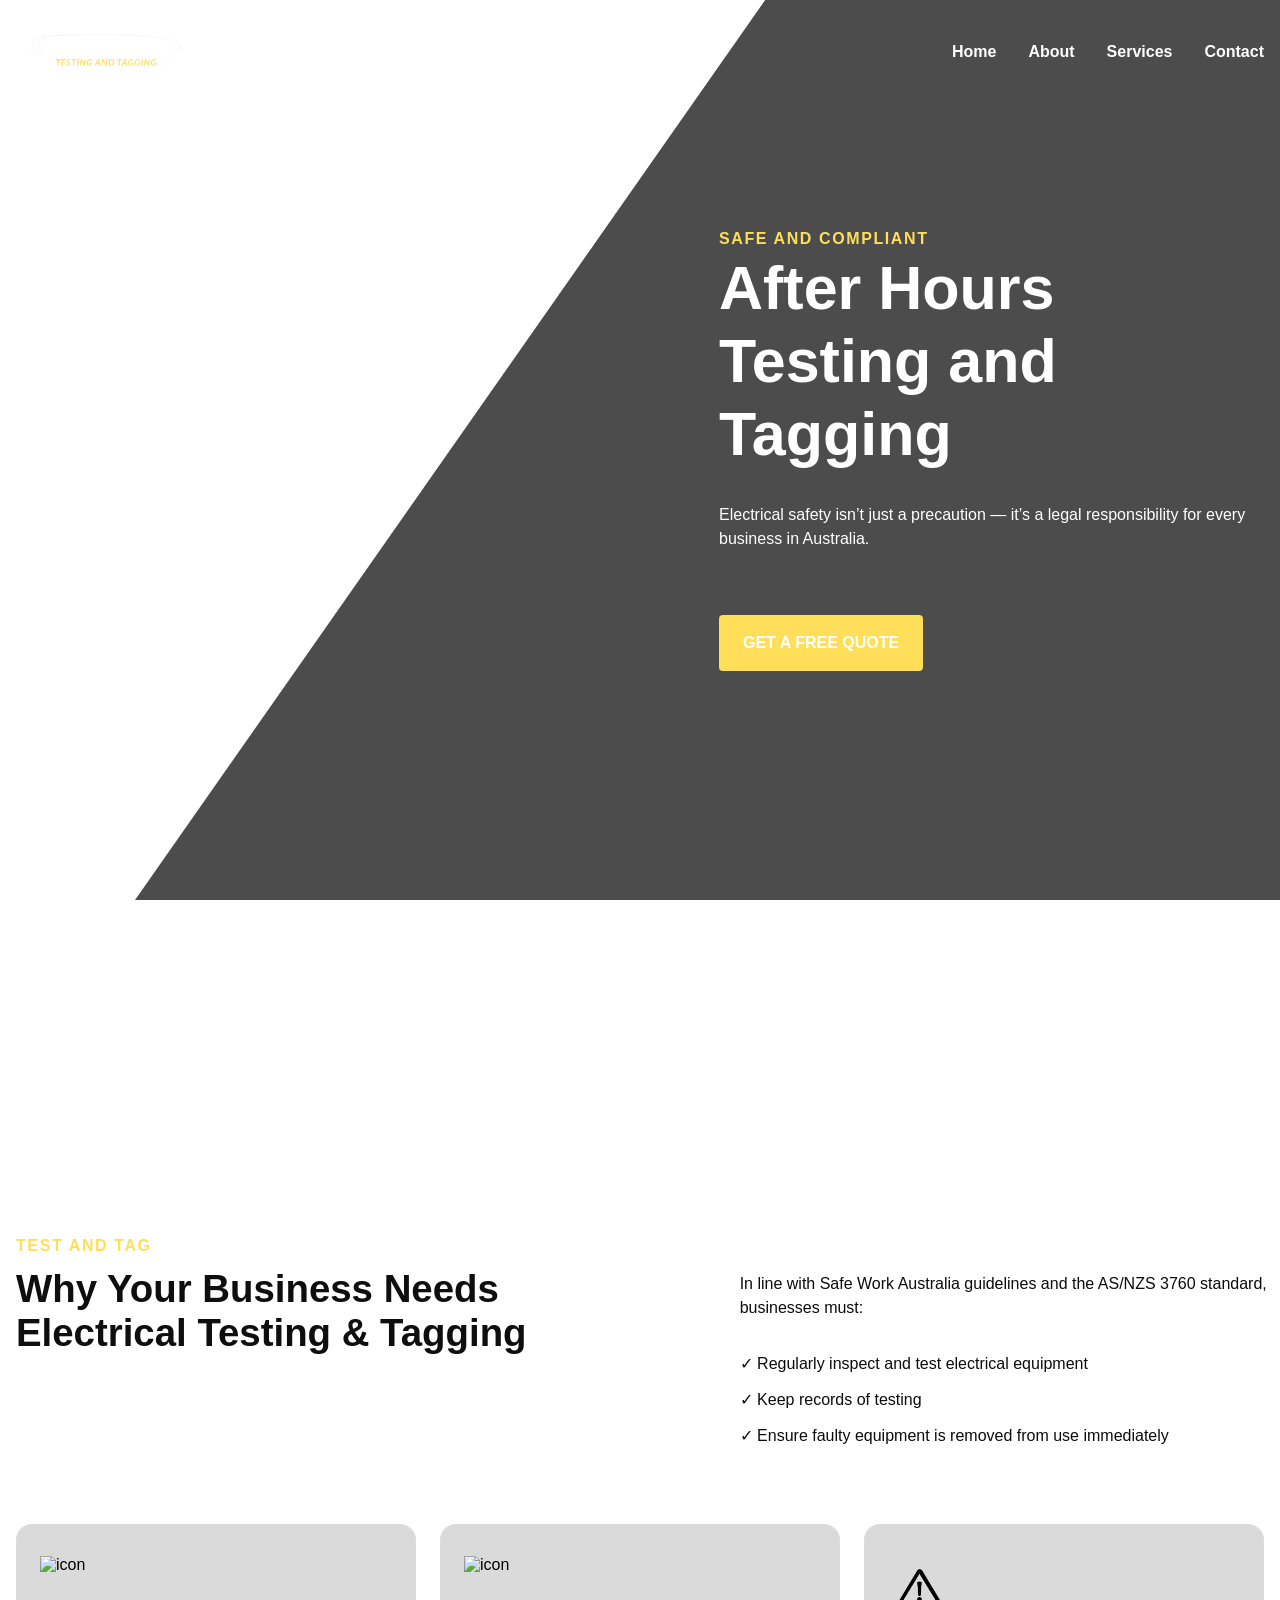
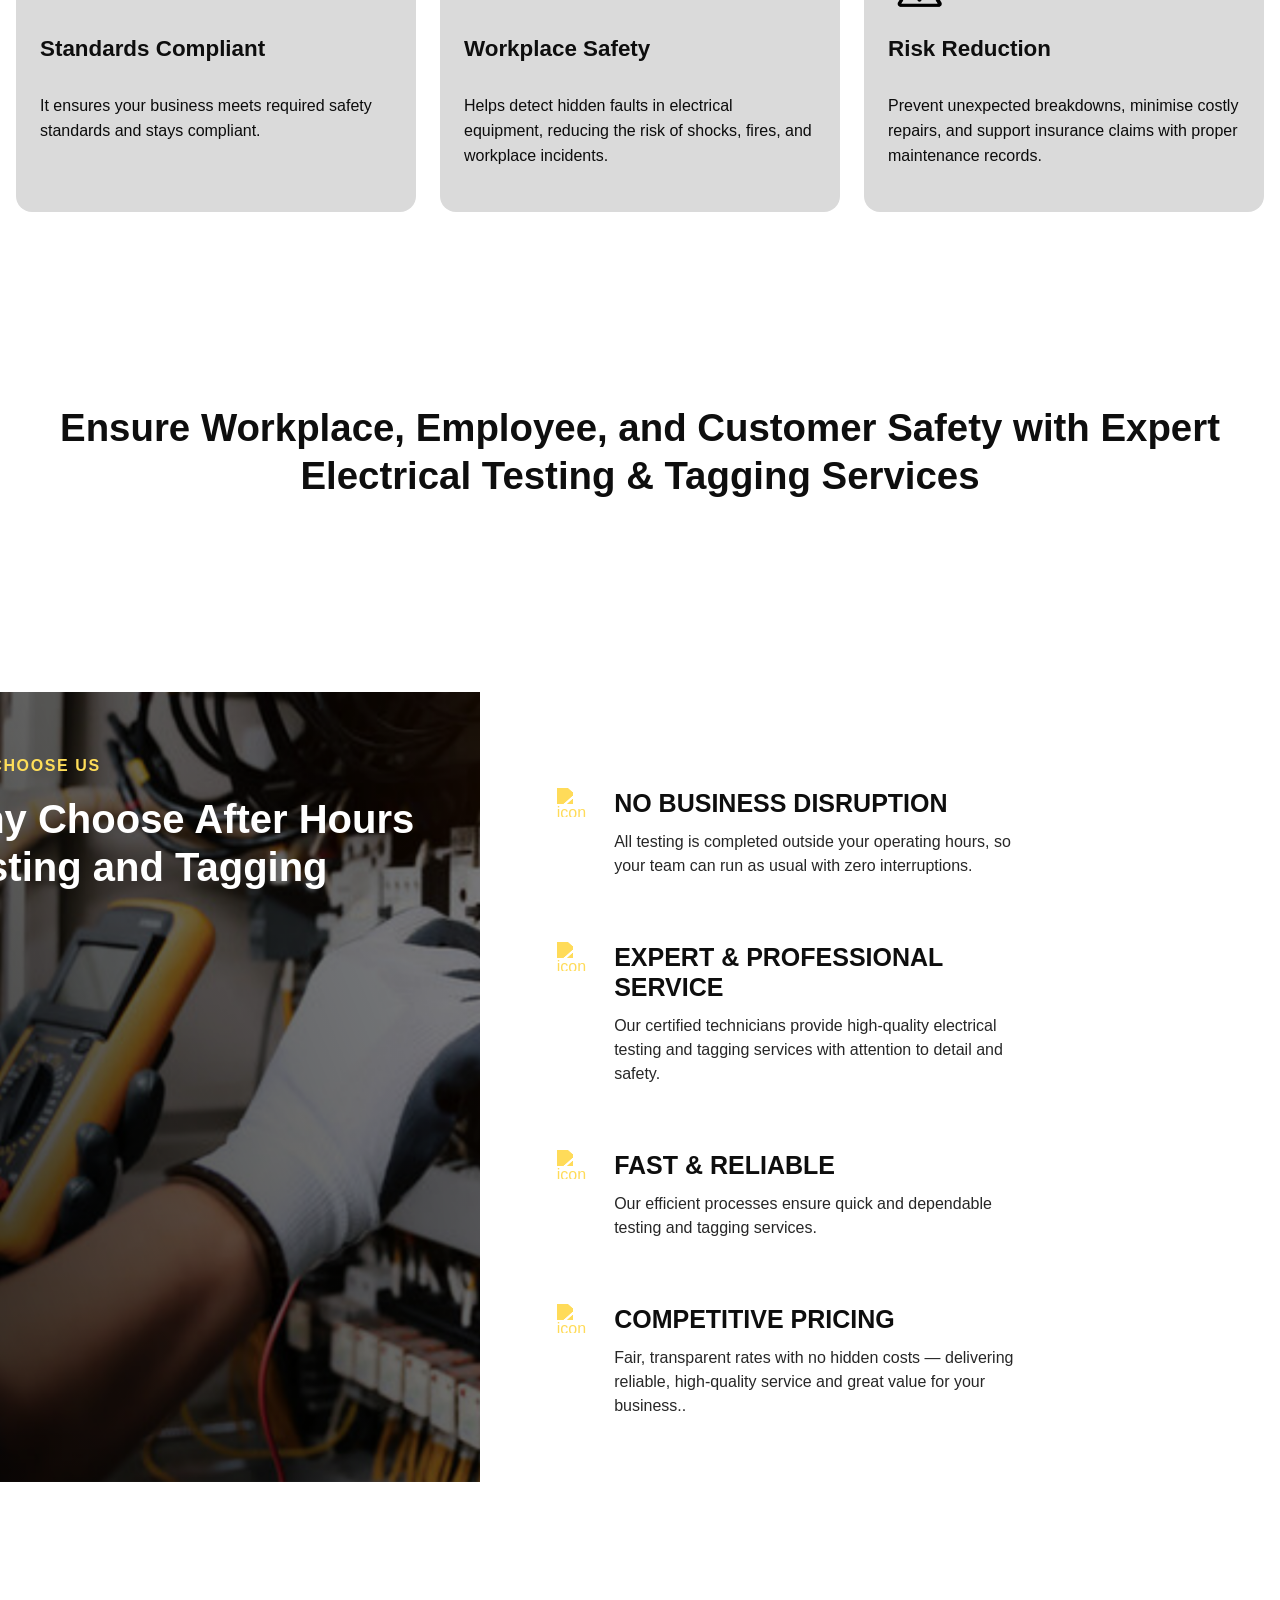
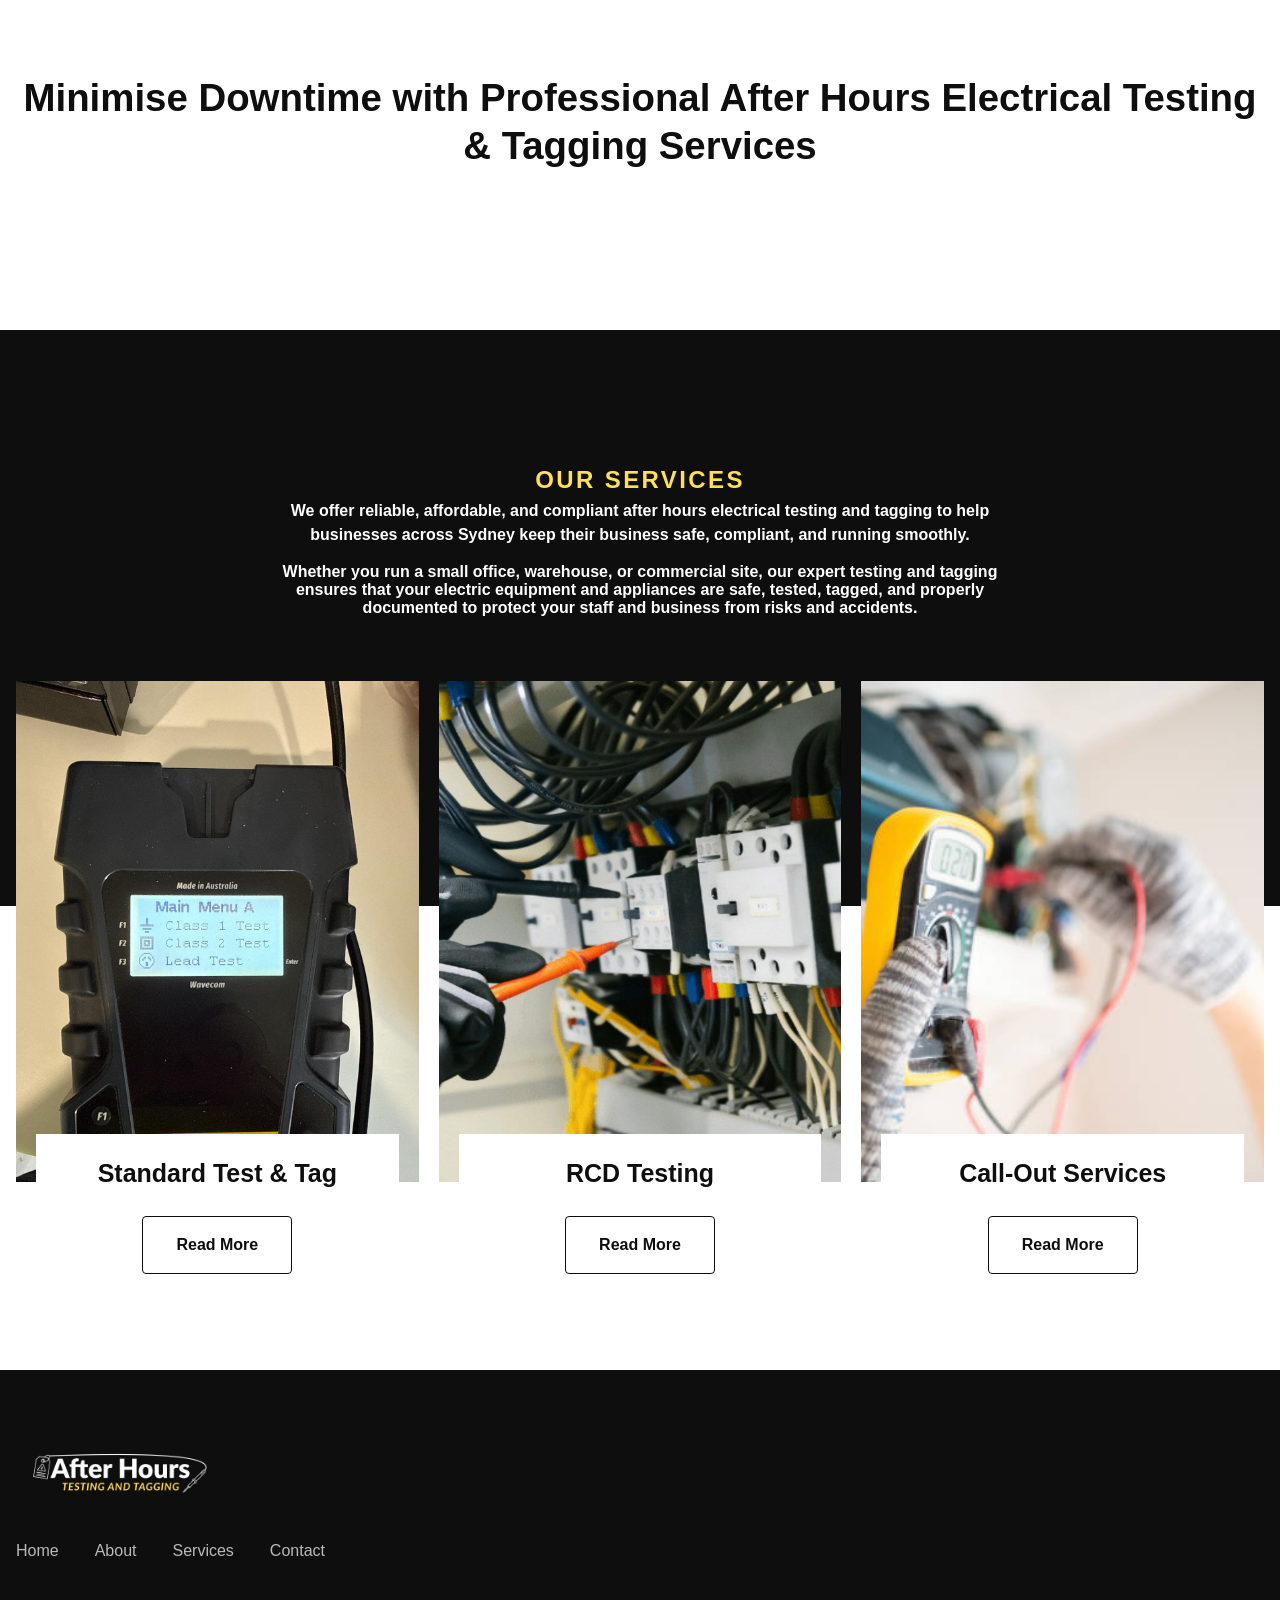
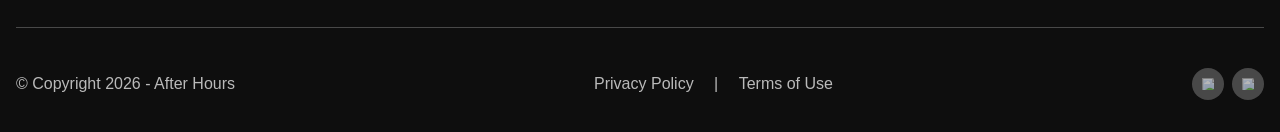
==== commit 2617cbbb: "Update index.html" ====
--- a/index.html
+++ b/index.html
@@ -12,19 +12,22 @@
 <!-- ============================================ -->
 
 <header id="cs-header-108">
-    <div class="cs-container">
-        <a href="index.html" class="cs-logo">
-    <img src="images/After_Hours.png"
-
-        <nav class="cs-nav">
-  <ul class="cs-ul">
-    <li class="cs-li"><a href="index.html" class="cs-link">Home</a></li>
-    <li class="cs-li"><a href="about.html" class="cs-link">About</a></li>
-    <li class="cs-li"><a href="services.html" class="cs-link">Services</a></li>
-    <li class="cs-li"><a href="contact.html" class="cs-link">Contact</a></li>
-  </ul>
-</nav>
-    </div>
+  <div class="cs-container">
+
+    <a href="index.html" class="cs-logo" aria-label="Back to home">
+      <img src="images/After_Hours.png" alt="After Hours Testing and Tagging">
+    </a>
+
+    <nav class="cs-nav">
+      <ul class="cs-ul">
+        <li class="cs-li"><a href="index.html" class="cs-link">Home</a></li>
+        <li class="cs-li"><a href="about.html" class="cs-link">About</a></li>
+        <li class="cs-li"><a href="services.html" class="cs-link">Services</a></li>
+        <li class="cs-li"><a href="contact.html" class="cs-link">Contact</a></li>
+      </ul>
+    </nav>
+
+  </div>
 </header>
 <!-- ============================================ -->
 <!--                    Hero                      -->
--- a/style.css
+++ b/style.css
@@ -590,22 +590,6 @@
     margin-left: 15rem;
   }
 
-  #why-choose-1821 .cs-content {
-    text-align: left;
-    width: 100%;
-    min-height: 32rem;
-    padding: 4rem 0;
-    display: flex;
-    flex-direction: column;
-    align-items: flex-start;
-    justify-content: center;
-    position: relative;
-    z-index: 1;
-    background: linear-gradient(rgba(0, 0, 0, 0.45), rgba(0, 0, 0, 0.45)),
-      url("images/Untitled design.png") center center / cover no-repeat;
-    margin-left: 5rem;
-  }
-
   #why-choose-1821 .cs-topper {
     color: #ffde59;
     font-weight: 800;
@@ -706,7 +690,7 @@
     align-items: flex-start;
     justify-content: center;
     background: linear-gradient(rgba(0, 0, 0, 0.45), rgba(0, 0, 0, 0.45)),
-      url("images/Untitled design.png") center center / cover no-repeat;
+      url("images/Untitled_design.png") center center / cover no-repeat;
   }
 
   #why-choose-1821 .cs-topper {
@@ -3410,4 +3394,4 @@
   #cs-header-108 .cs-link {
     font-size: 0.82rem;
   }
-}+}
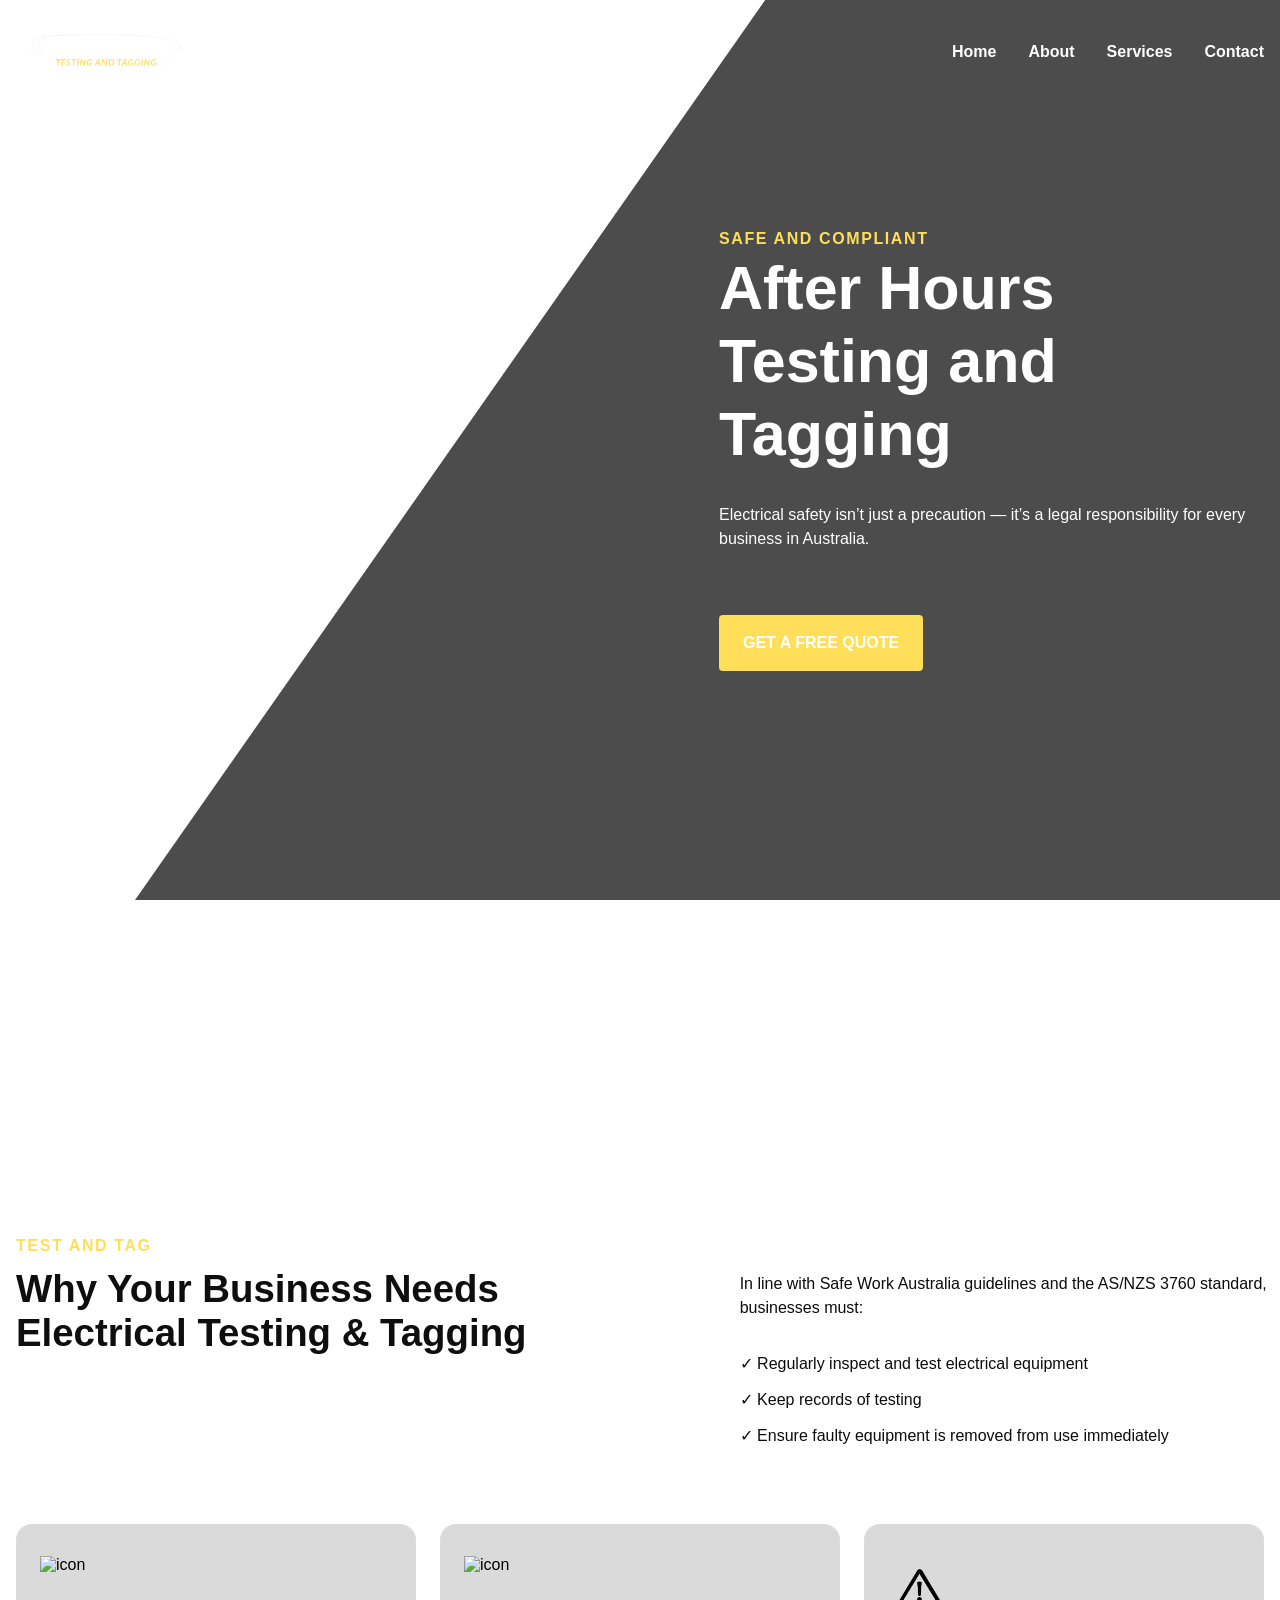
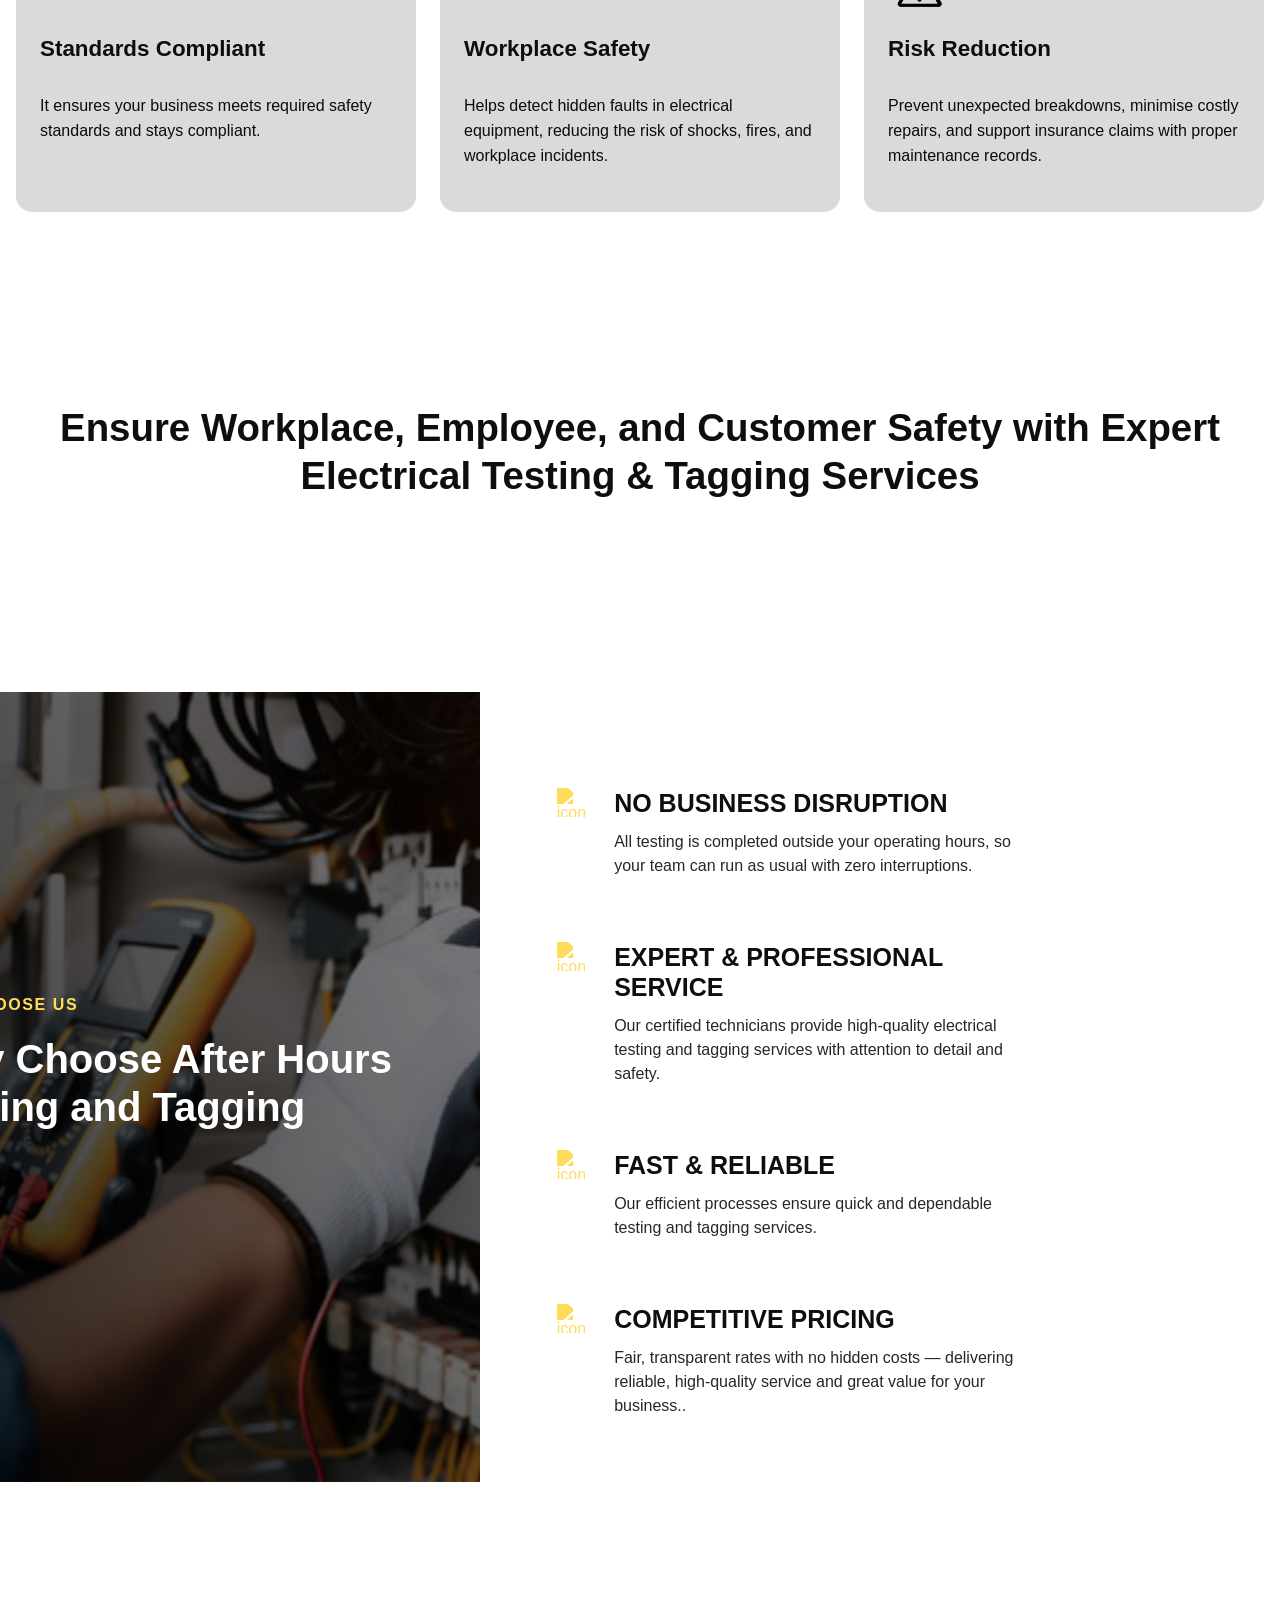
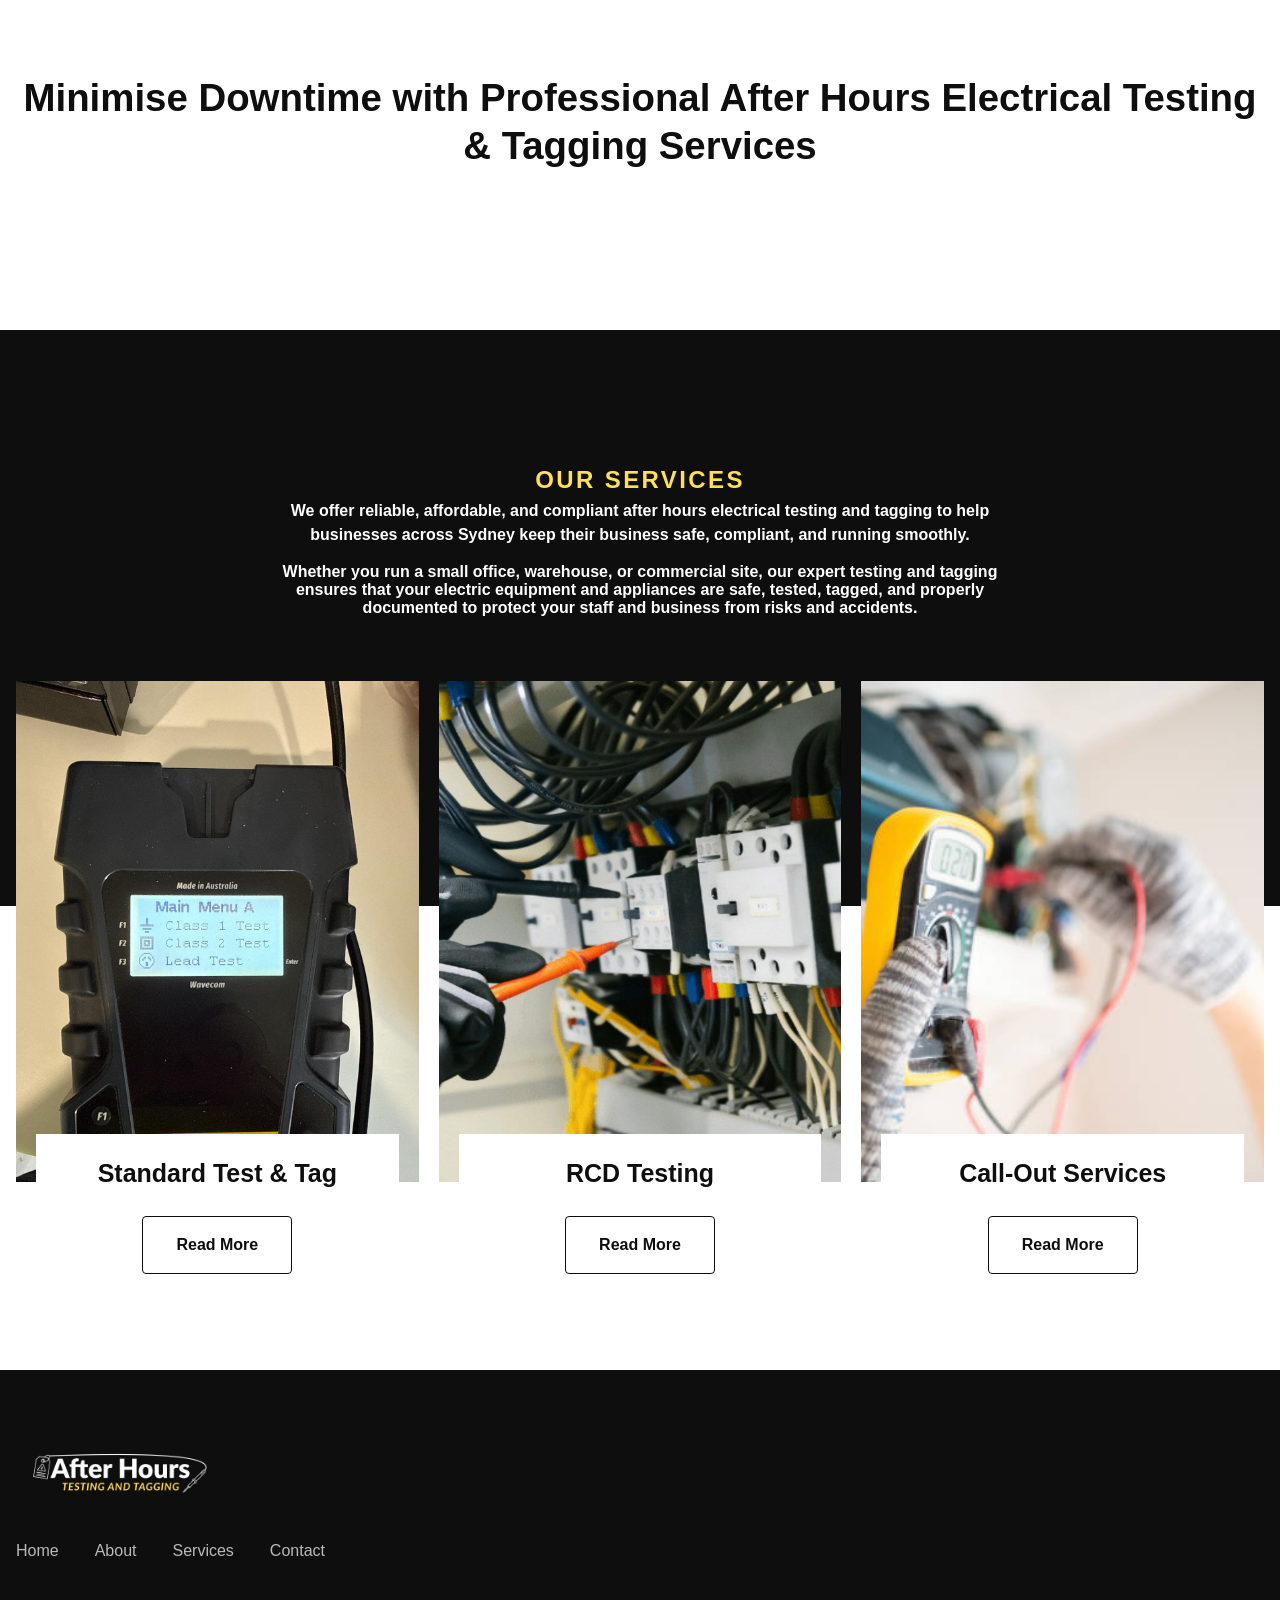
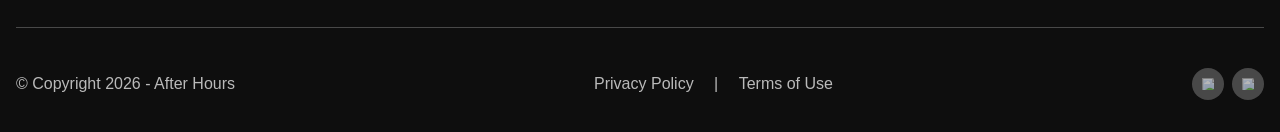
==== commit 4faa59de: "Add files via upload" ====
--- a/index.html
+++ b/index.html
@@ -297,4 +297,4 @@
 </body>
 </html>
 </body>
-</html>
+</html>
--- a/style.css
+++ b/style.css
@@ -590,6 +590,22 @@
     margin-left: 15rem;
   }
 
+  #why-choose-1821 .cs-content {
+    text-align: left;
+    width: 100%;
+    min-height: 32rem;
+    padding: 4rem 0;
+    display: flex;
+    flex-direction: column;
+    align-items: flex-start;
+    justify-content: center;
+    position: relative;
+    z-index: 1;
+    background: linear-gradient(rgba(0, 0, 0, 0.45), rgba(0, 0, 0, 0.45)),
+      url("images/Untitled_design.png") center center / cover no-repeat;
+    margin-left: 5rem;
+  }
+
   #why-choose-1821 .cs-topper {
     color: #ffde59;
     font-weight: 800;
@@ -682,16 +698,6 @@
     margin-left:-10rem;
   }
 
-  #why-choose-1821 .cs-content {
-    text-align: left;
-    width: 50vw;
-    min-height: 46rem;
-    padding: 4rem 3rem 4rem clamp(3rem, 8vw, 8rem);
-    align-items: flex-start;
-    justify-content: center;
-    background: linear-gradient(rgba(0, 0, 0, 0.45), rgba(0, 0, 0, 0.45)),
-      url("images/Untitled_design.png") center center / cover no-repeat;
-  }
 
   #why-choose-1821 .cs-topper {
     padding-left: 0;
@@ -1874,264 +1880,63 @@
 <---       Side By Side         -->
 <--- -------------------------- -*/
 
-/* Mobile - 360px */
-@media only screen and (min-width: 0rem) {
-    #RTsbs-577,
-    #RTsbsr-577,
-    #RTsbst-577 {
-        background-color: var(--primary);
-    }
-
-    #RTsbs-577 .cs-container,
-    #RTsbsr-577 .cs-container,
-    #RTsbst-577 .cs-container {
-        width: 100%;
-        max-width: 80em;
-        margin: auto;
-        display: flex;
-        flex-direction: column;
-        align-items: center;
-        gap: clamp(3rem, 7vw, 4rem);
-    }
-
-    #RTsbs-577 .cs-content,
-    #RTsbsr-577 .cs-content,
-    #RTsbst-577 .cs-content {
-        text-align: left;
-        width: 100%;
-        max-width: 32.625rem;
-        padding: var(--sectionPadding);
-        padding-top: 0;
-        box-sizing: border-box;
-        display: flex;
-        flex-direction: column;
-        align-items: flex-start;
-    }
-
-    #RTsbs-577 .cs-topper,
-    #RTsbsr-577 .cs-topper,
-    #RTsbst-577 .cs-topper,
-    #RTsbs-577 .cs-title,
-    #RTsbsr-577 .cs-title,
-    #RTsbst-577 .cs-title {
-        color: var(--bodyTextColorWhite);
-    }
-
-    #RTsbs-577 .cs-text,
-    #RTsbsr-577 .cs-text,
-    #RTsbst-577 .cs-text {
-        margin-bottom: 1rem;
-        color: var(--bodyTextColorWhite);
-        opacity: 0.8;
-    }
-
-    #RTsbs-577 .cs-text:last-of-type,
-    #RTsbsr-577 .cs-text:last-of-type,
-    #RTsbst-577 .cs-text:last-of-type {
-        margin-bottom: 2rem;
-    }
-
-    #RTsbs-577 .cs-button-solid,
-    #RTsbsr-577 .cs-button-solid,
-    #RTsbst-577 .cs-button-solid {
-        font-size: 1rem;
-        line-height: clamp(2.875rem, 5.5vw, 3.5rem);
-        text-decoration: none;
-        font-weight: 800;
-        text-align: center;
-        margin: 0;
-        color: #1a1a1a;
-        min-width: 9.375rem;
-        padding: 0 1.5rem;
-        background-color: var(--bodyTextColorWhite);
-        border-radius: 0.25rem;
-        display: inline-block;
-        position: relative;
-        z-index: 1;
-        box-sizing: border-box;
-        transition: color 0.3s;
-    }
-
-    #RTsbs-577 .cs-button-solid:before,
-    #RTsbsr-577 .cs-button-solid:before,
-    #RTsbst-577 .cs-button-solid:before {
-        content: "";
-        position: absolute;
-        height: 100%;
-        width: 0%;
-        background: #ffde59;
-        opacity: 1;
-        top: 0;
-        left: 0;
-        z-index: -1;
-        border-radius: 0.25rem;
-        transition: width 0.3s;
-    }
-
-    #RTsbs-577 .cs-button-solid:hover,
-    #RTsbsr-577 .cs-button-solid:hover,
-    #RTsbst-577 .cs-button-solid:hover {
-        color: #000000;
-    }
-
-    #RTsbs-577 .cs-button-solid:hover:before,
-    #RTsbsr-577 .cs-button-solid:hover:before,
-    #RTsbst-577 .cs-button-solid:hover:before {
-        width: 100%;
-    }
-
-    #RTsbs-577 .cs-picture,
-    #RTsbsr-577 .cs-picture,
-    #RTsbst-577 .cs-picture {
-        display: block;
-        position: relative;
-        width: 100%;
-        height: 18.75rem;
-    }
-
-    #RTsbs-577 .cs-picture img,
-    #RTsbsr-577 .cs-picture img,
-    #RTsbst-577 .cs-picture img {
-        position: absolute;
-        top: 0;
-        left: 0;
-        height: 100%;
-        width: 100%;
-        object-fit: cover;
-    }
-}
-
-/* Tablet - 768px */
-@media only screen and (min-width: 48rem) {
-    #RTsbs-577,
-    #RTsbsr-577,
-    #RTsbst-577 {
-        margin: var(--sectionPadding);
-        margin-left: 0;
-        margin-right: 0;
-        padding: var(--sectionPadding);
-        background-color: transparent;
-        overflow: hidden;
-    }
-
-    #RTsbs-577 .cs-container,
-    #RTsbsr-577 .cs-container,
-    #RTsbst-577 .cs-container {
-        flex-direction: row;
-        position: relative;
-        z-index: 1;
-    }
-
-    #RTsbs-577 .cs-container:before,
-    #RTsbsr-577 .cs-container:before,
-    #RTsbst-577 .cs-container:before {
-        content: "";
-        width: 100vw;
-        margin-left: -38%;
-        background: var(--primary);
-        opacity: 1;
-        display: block;
-        position: absolute;
-        top: -9.375rem;
-        bottom: -9.375rem;
-        left: 50%;
-        z-index: -1;
-    }
-
-    #RTsbs-577 .cs-content,
-    #RTsbsr-577 .cs-content,
-    #RTsbst-577 .cs-content {
-        width: 51%;
-        padding: 0;
-    }
-
-    #RTsbs-577 .cs-picture,
-    #RTsbsr-577 .cs-picture,
-    #RTsbst-577 .cs-picture {
-        width: 47vw;
-        max-width: 38.625rem;
-        height: 33.5rem;
-        margin: clamp(1.5rem, 3vw, 2rem) 0 clamp(1.5rem, 3vw, 2rem)
-            clamp(1.5rem, 3vw, 2rem);
-        position: relative;
-    }
-
-    #RTsbs-577 .cs-picture:before,
-    #RTsbsr-577 .cs-picture:before,
-    #RTsbst-577 .cs-picture:before {
-        content: "";
-        width: 50%;
-        background: var(--secondary);
-        opacity: 1;
-        display: block;
-        position: absolute;
-        top: calc(clamp(1.5rem, 3vw, 2rem) * -1);
-        bottom: calc(clamp(1.5rem, 3vw, 2rem) * -1);
-        left: calc(clamp(1.5rem, 3vw, 2rem) * -1);
-    }
-}
-
-/*-- -------------------------- -->
-<---       Side By Side         -->
-<--- -------------------------- -*/
-
 :root {
-    --primary: #000000;
-    --primaryLight: #ffde59;
-    --secondary: #ffde59;
-    --secondaryLight: #ffde59;
-    --headerColor: #1a1a1a;
-    --bodyTextColor: #4e4b66;
-    --bodyTextColorWhite: #fafbfc;
-    --topperFontSize: clamp(0.8125rem, 1.6vw, 1rem);
-    --headerFontSize: clamp(1.9375rem, 3.9vw, 3.0625rem);
-    --bodyFontSize: 1rem;
-    --sectionPadding: clamp(3.75rem, 7.82vw, 6.25rem) 1rem;
+  --primary: #000000;
+  --primaryLight: #ffde59;
+  --secondary: #ffde59;
+  --secondaryLight: #ffde59;
+  --headerColor: #1a1a1a;
+  --bodyTextColor: #4e4b66;
+  --bodyTextColorWhite: #fafbfc;
+  --topperFontSize: clamp(0.8125rem, 1.6vw, 1rem);
+  --headerFontSize: clamp(1.9375rem, 3.9vw, 3.0625rem);
+  --bodyFontSize: 1rem;
+  --sectionPadding: clamp(3.75rem, 7.82vw, 6.25rem) 1rem;
 }
 
 body {
-    margin: 0;
-    padding: 0;
-    background-color: transparent;
+  margin: 0;
+  padding: 0;
+  background-color: transparent;
 }
 
 *,
 *:before,
 *:after {
-    box-sizing: border-box;
+  box-sizing: border-box;
 }
 
 .cs-topper {
-    font-size: var(--topperFontSize);
-    line-height: 1.2em;
-    text-transform: uppercase;
-    text-align: inherit;
-    letter-spacing: .1em;
-    font-weight: 700;
-    color: var(--primary);
-    margin-bottom: 0.25rem;
-    display: block;
+  font-size: var(--topperFontSize);
+  line-height: 1.2em;
+  text-transform: uppercase;
+  text-align: inherit;
+  letter-spacing: 0.1em;
+  font-weight: 700;
+  color: #ffde59;
+  margin-bottom: 0.25rem;
+  display: block;
 }
 
 .cs-title {
-    font-size: var(--headerFontSize);
-    font-weight: 900;
-    line-height: 1.2em;
-    text-align: inherit;
-    max-width: 43.75rem;
-    margin: 0 0 1rem 0;
-    color: var(--headerColor);
-    position: relative;
+  font-size: var(--headerFontSize);
+  font-weight: 900;
+  line-height: 1.2em;
+  text-align: inherit;
+  max-width: 43.75rem;
+  margin: 0 0 1rem 0;
+  color: var(--headerColor);
+  position: relative;
 }
 
 .cs-text {
-    font-size: var(--bodyFontSize);
-    line-height: 1.5em;
-    text-align: inherit;
-    width: 100%;
-    max-width: 40.625rem;
-    margin: 0;
-    color: var(--bodyTextColor);
+  font-size: var(--bodyFontSize);
+  line-height: 1.5em;
+  text-align: inherit;
+  width: 100%;
+  max-width: 40.625rem;
+  margin: 0;
+  color: var(--bodyTextColor);
 }
 
 /* --------------------------
@@ -2139,670 +1944,321 @@
 -------------------------- */
 
 #RTsbst-577 {
+  position: relative;
+  background-color: transparent;
+  overflow: visible;
+}
+
+#RTsbst-577 .cs-section-video {
+  position: fixed;
+  top: 0;
+  left: 0;
+  width: 100%;
+  height: 100vh;
+  z-index: -1;
+  overflow: hidden;
+  pointer-events: none;
+}
+
+#RTsbst-577 .cs-section-video video {
+  position: absolute;
+  top: 50%;
+  left: 50%;
+  width: 100%;
+  height: 100%;
+  min-width: 100%;
+  min-height: 100%;
+  object-fit: cover;
+  object-position: center center;
+  transform: translate(-50%, -50%);
+}
+
+#RTsbst-577 .cs-section-video:after {
+  content: "";
+  position: absolute;
+  inset: 0;
+  background: rgba(0, 0, 0, 0.35);
+  z-index: 1;
+}
+
+/* Mobile - 360px and up */
+@media only screen and (min-width: 0rem) {
+  #RTsbs-577,
+  #RTsbsr-577 {
+    background-color: var(--primary);
+  }
+
+  #RTsbst-577 {
+    background-color: transparent;
+  }
+
+  #RTsbs-577 .cs-container,
+  #RTsbsr-577 .cs-container,
+  #RTsbst-577 .cs-container {
+    width: 100%;
+    max-width: 80em;
+    margin: auto;
+    display: flex;
+    flex-direction: column;
+    align-items: center;
+    gap: clamp(3rem, 7vw, 4rem);
     position: relative;
+    z-index: 2;
+  }
+
+  #RTsbs-577 .cs-content,
+  #RTsbsr-577 .cs-content,
+  #RTsbst-577 .cs-content {
+    text-align: left;
+    width: 100%;
+    max-width: 32.625rem;
+    padding: var(--sectionPadding);
+    padding-top: 0;
+    box-sizing: border-box;
+    display: flex;
+    flex-direction: column;
+    align-items: flex-start;
+  }
+
+  /* WHAT WE DO */
+  #RTsbs-577 .cs-topper,
+  #RTsbsr-577 .cs-topper,
+  #RTsbst-577 .cs-topper {
+    color: #ffde59;
+  }
+
+  #RTsbs-577 .cs-title,
+  #RTsbsr-577 .cs-title,
+  #RTsbst-577 .cs-title {
+    color: var(--bodyTextColorWhite);
+  }
+
+  #RTsbs-577 .cs-text,
+  #RTsbsr-577 .cs-text,
+  #RTsbst-577 .cs-text {
+    margin-bottom: 1rem;
+    color: var(--bodyTextColorWhite);
+    opacity: 0.8;
+  }
+
+  #RTsbs-577 .cs-text:last-of-type,
+  #RTsbsr-577 .cs-text:last-of-type,
+  #RTsbst-577 .cs-text:last-of-type {
+    margin-bottom: 2rem;
+  }
+
+  #RTsbs-577 .cs-button-solid,
+  #RTsbsr-577 .cs-button-solid,
+  #RTsbst-577 .cs-button-solid {
+    font-size: 1rem;
+    line-height: clamp(2.875rem, 5.5vw, 3.5rem);
+    text-decoration: none;
+    font-weight: 800;
+    text-align: center;
+    margin: 0;
+    color: #1a1a1a;
+    min-width: 9.375rem;
+    padding: 0 1.5rem;
+    background-color: var(--bodyTextColorWhite);
+    border-radius: 0.25rem;
+    display: inline-block;
+    position: relative;
+    z-index: 1;
+    box-sizing: border-box;
+    transition: color 0.3s;
+  }
+
+  #RTsbs-577 .cs-button-solid:before,
+  #RTsbsr-577 .cs-button-solid:before,
+  #RTsbst-577 .cs-button-solid:before {
+    content: "";
+    position: absolute;
+    height: 100%;
+    width: 0%;
+    background: #ffde59;
+    opacity: 1;
+    top: 0;
+    left: 0;
+    z-index: -1;
+    border-radius: 0.25rem;
+    transition: width 0.3s;
+  }
+
+  #RTsbs-577 .cs-button-solid:hover,
+  #RTsbsr-577 .cs-button-solid:hover,
+  #RTsbst-577 .cs-button-solid:hover {
+    color: #000000;
+  }
+
+  #RTsbs-577 .cs-button-solid:hover:before,
+  #RTsbsr-577 .cs-button-solid:hover:before,
+  #RTsbst-577 .cs-button-solid:hover:before {
+    width: 100%;
+  }
+
+  #RTsbs-577 .cs-picture,
+  #RTsbsr-577 .cs-picture,
+  #RTsbst-577 .cs-picture {
+    display: block;
+    position: relative;
+    width: 100%;
+    height: 18.75rem;
+    overflow: hidden;
+  }
+
+  #RTsbs-577 .cs-picture img,
+  #RTsbsr-577 .cs-picture img,
+  #RTsbst-577 .cs-picture img {
+    position: absolute;
+    top: 0;
+    left: 0;
+    height: 100%;
+    width: 100%;
+    object-fit: cover;
+  }
+}
+
+/* Tablet - 768px and up */
+@media only screen and (min-width: 48rem) {
+  #RTsbs-577,
+  #RTsbsr-577,
+  #RTsbst-577 {
+    margin: var(--sectionPadding);
+    margin-left: 0;
+    margin-right: 0;
+    padding: var(--sectionPadding);
     background-color: transparent;
     overflow: visible;
-}
-
-#RTsbst-577 .cs-section-video {
-    position: fixed;
+  }
+
+  #RTsbs-577 .cs-container,
+  #RTsbsr-577 .cs-container,
+  #RTsbst-577 .cs-container {
+    flex-direction: row;
+    position: relative;
+    z-index: 2;
+  }
+
+  /* Black shape for normal sections */
+  #RTsbs-577 .cs-container:before,
+  #RTsbst-577 .cs-container:before {
+    content: "";
+    display: block;
+    position: absolute;
+    left: clamp(8rem, 13vw, 11rem);
+    right: calc(50% - 50vw);
+    top: -4rem;
+    bottom: -4rem;
+    width: auto;
+    margin-left: 0;
+    background: var(--primary);
+    opacity: 1;
+    z-index: -1;
+  }
+
+  /* Black shape for reverse section */
+  #RTsbsr-577 .cs-container:before {
+    content: "";
+    display: block;
+    position: absolute;
+    left: calc(50% - 50vw);
+    right: clamp(8rem, 13vw, 11rem);
+    top: -4rem;
+    bottom: -4rem;
+    width: auto;
+    margin-left: 0;
+    margin-right: 0;
+    background: var(--primary);
+    opacity: 1;
+    z-index: -1;
+  }
+
+  #RTsbs-577 .cs-content,
+  #RTsbsr-577 .cs-content,
+  #RTsbst-577 .cs-content {
+    width: 51%;
+    padding: 0;
+  }
+
+  #RTsbsr-577 .cs-container {
+    justify-content: flex-end;
+  }
+
+  #RTsbsr-577 .cs-content {
+    order: -1;
+  }
+
+  #RTsbs-577 .cs-picture,
+  #RTsbsr-577 .cs-picture,
+  #RTsbst-577 .cs-picture {
+    width: 47vw;
+    max-width: 38.625rem;
+    height: 33.5rem;
+    margin: clamp(1.5rem, 3vw, 2rem) 0 clamp(1.5rem, 3vw, 2rem)
+      clamp(1.5rem, 3vw, 2rem);
+    position: relative;
+    overflow: visible;
+  }
+
+  #RTsbsr-577 .cs-picture {
+    margin: clamp(1.5rem, 3vw, 2rem) clamp(1.5rem, 3vw, 2rem)
+      clamp(1.5rem, 3vw, 2rem) 0;
+  }
+
+  #RTsbs-577 .cs-picture:before,
+  #RTsbsr-577 .cs-picture:before,
+  #RTsbst-577 .cs-picture:before {
+    content: "";
+    width: 50%;
+    background: var(--secondary);
+    opacity: 1;
+    display: block;
+    position: absolute;
+    top: calc(clamp(1.5rem, 3vw, 2rem) * -1);
+    bottom: calc(clamp(1.5rem, 3vw, 2rem) * -1);
+    left: calc(clamp(1.5rem, 3vw, 2rem) * -1);
+    z-index: -1;
+  }
+
+  #RTsbsr-577 .cs-picture:before {
+    left: auto;
+    right: calc(clamp(1.5rem, 3vw, 2rem) * -1);
+  }
+
+  #RTsbs-577 .cs-picture img,
+  #RTsbsr-577 .cs-picture img,
+  #RTsbst-577 .cs-picture img {
+    position: absolute;
     top: 0;
     left: 0;
-    width: 100%;
-    height: 100vh;
-    z-index: -1;
-    overflow: hidden;
-    pointer-events: none;
-}
-
-#RTsbst-577 .cs-section-video video {
-    position: absolute;
-    top: 50%;
-    left: 50%;
-    width: 100%;
     height: 100%;
-    min-width: 100%;
-    min-height: 100%;
+    width: 100%;
     object-fit: cover;
-    object-position: center center;
-    transform: translate(-50%, -50%);
-}
-
-#RTsbst-577 .cs-section-video:after {
-    content: "";
-    position: absolute;
-    inset: 0;
-    background: rgba(0, 0, 0, 0.35);
     z-index: 1;
-}
-
-/* Mobile - 360px */
-@media only screen and (min-width: 0rem) {
-    #RTsbs-577,
-    #RTsbsr-577 {
-        background-color: var(--primary);
-    }
-
-    #RTsbst-577 {
-        background-color: transparent;
-    }
-
-    #RTsbs-577 .cs-container,
-    #RTsbsr-577 .cs-container,
-    #RTsbst-577 .cs-container {
-        width: 100%;
-        max-width: 80em;
-        margin: auto;
-        display: flex;
-        flex-direction: column;
-        align-items: center;
-        gap: clamp(3rem, 7vw, 4rem);
-        position: relative;
-        z-index: 2;
-    }
-
-    #RTsbs-577 .cs-content,
-    #RTsbsr-577 .cs-content,
-    #RTsbst-577 .cs-content {
-        text-align: left;
-        width: 100%;
-        max-width: 32.625rem;
-        padding: var(--sectionPadding);
-        padding-top: 0;
-        box-sizing: border-box;
-        display: flex;
-        flex-direction: column;
-        align-items: flex-start;
-    }
-
-    #RTsbs-577 .cs-topper,
-    #RTsbsr-577 .cs-topper,
-    #RTsbst-577 .cs-topper,
-    #RTsbs-577 .cs-title,
-    #RTsbsr-577 .cs-title,
-    #RTsbst-577 .cs-title {
-        color: var(--bodyTextColorWhite);
-    }
-
-    #RTsbst-577 .cs-topper {
-        color: var(--secondary);
-    }
-
-    #RTsbs-577 .cs-text,
-    #RTsbsr-577 .cs-text,
-    #RTsbst-577 .cs-text {
-        margin-bottom: 1rem;
-        color: var(--bodyTextColorWhite);
-        opacity: 0.8;
-    }
-
-    #RTsbs-577 .cs-text:last-of-type,
-    #RTsbsr-577 .cs-text:last-of-type,
-    #RTsbst-577 .cs-text:last-of-type {
-        margin-bottom: 2rem;
-    }
-
-    #RTsbs-577 .cs-button-solid,
-    #RTsbsr-577 .cs-button-solid,
-    #RTsbst-577 .cs-button-solid {
-        font-size: 1rem;
-        line-height: clamp(2.875rem, 5.5vw, 3.5rem);
-        text-decoration: none;
-        font-weight: 800;
-        text-align: center;
-        margin: 0;
-        color: #1a1a1a;
-        min-width: 9.375rem;
-        padding: 0 1.5rem;
-        background-color: var(--bodyTextColorWhite);
-        border-radius: 0.25rem;
-        display: inline-block;
-        position: relative;
-        z-index: 1;
-        box-sizing: border-box;
-        transition: color 0.3s;
-    }
-
-    #RTsbs-577 .cs-button-solid:before,
-    #RTsbsr-577 .cs-button-solid:before,
-    #RTsbst-577 .cs-button-solid:before {
-        content: "";
-        position: absolute;
-        height: 100%;
-        width: 0%;
-        background: #ffde59;
-        opacity: 1;
-        top: 0;
-        left: 0;
-        z-index: -1;
-        border-radius: 0.25rem;
-        transition: width 0.3s;
-    }
-
-    #RTsbs-577 .cs-button-solid:hover,
-    #RTsbsr-577 .cs-button-solid:hover,
-    #RTsbst-577 .cs-button-solid:hover {
-        color: #000000;
-    }
-
-    #RTsbs-577 .cs-button-solid:hover:before,
-    #RTsbsr-577 .cs-button-solid:hover:before,
-    #RTsbst-577 .cs-button-solid:hover:before {
-        width: 100%;
-    }
-
-    #RTsbs-577 .cs-picture,
-    #RTsbsr-577 .cs-picture,
-    #RTsbst-577 .cs-picture {
-        display: block;
-        position: relative;
-        width: 100%;
-        height: 18.75rem;
-        overflow: hidden;
-    }
-
-    #RTsbs-577 .cs-picture img,
-    #RTsbsr-577 .cs-picture img,
-    #RTsbst-577 .cs-picture img {
-        position: absolute;
-        top: 0;
-        left: 0;
-        height: 100%;
-        width: 100%;
-        object-fit: cover;
-    }
-}
-
-/* Tablet - 768px */
-@media only screen and (min-width: 48rem) {
-    #RTsbs-577,
-    #RTsbsr-577,
-    #RTsbst-577 {
-        margin: var(--sectionPadding);
-        margin-left: 0;
-        margin-right: 0;
-        padding: var(--sectionPadding);
-        background-color: transparent;
-        overflow: visible;
-    }
-
-    #RTsbs-577 .cs-container,
-    #RTsbsr-577 .cs-container,
-    #RTsbst-577 .cs-container {
-        flex-direction: row;
-        position: relative;
-        z-index: 2;
-    }
-
-    #RTsbs-577 .cs-container:before,
-    #RTsbsr-577 .cs-container:before,
-    #RTsbst-577 .cs-container:before {
-        content: "";
-        width: 100vw;
-        margin-left: -38%;
-        background: var(--primary);
-        opacity: 1;
-        display: block;
-        position: absolute;
-        top: -9.375rem;
-        bottom: -9.375rem;
-        left: 50%;
-        z-index: -1;
-    }
-
-    #RTsbs-577 .cs-content,
-    #RTsbsr-577 .cs-content,
-    #RTsbst-577 .cs-content {
-        width: 51%;
-        padding: 0;
-    }
-
-    #RTsbs-577 .cs-picture,
-    #RTsbsr-577 .cs-picture,
-    #RTsbst-577 .cs-picture {
-        width: 47vw;
-        max-width: 38.625rem;
-        height: 33.5rem;
-        margin: clamp(1.5rem, 3vw, 2rem) 0 clamp(1.5rem, 3vw, 2rem)
-            clamp(1.5rem, 3vw, 2rem);
-        position: relative;
-        overflow: visible;
-    }
-
-    #RTsbs-577 .cs-picture:before,
-    #RTsbsr-577 .cs-picture:before,
-    #RTsbst-577 .cs-picture:before {
-        content: "";
-        width: 50%;
-        background: var(--secondary);
-        opacity: 1;
-        display: block;
-        position: absolute;
-        top: calc(clamp(1.5rem, 3vw, 2rem) * -1);
-        bottom: calc(clamp(1.5rem, 3vw, 2rem) * -1);
-        left: calc(clamp(1.5rem, 3vw, 2rem) * -1);
-        z-index: -1;
-    }
-
-    #RTsbs-577 .cs-picture img,
-    #RTsbsr-577 .cs-picture img,
-    #RTsbst-577 .cs-picture img {
-        position: absolute;
-        top: 0;
-        left: 0;
-        height: 100%;
-        width: 100%;
-        object-fit: cover;
-        z-index: 1;
-    }
-}
-
-/*-- -------------------------- -->
-<---       Side By Side         -->
-<--- -------------------------- -*/
-
-:root {
-    --primary: #000000;
-    --primaryLight: #ffde59;
-    --secondary: #ffde59;
-    --secondaryLight: #ffde59;
-    --headerColor: #1a1a1a;
-    --bodyTextColor: #4e4b66;
-    --bodyTextColorWhite: #fafbfc;
-    --topperFontSize: clamp(0.8125rem, 1.6vw, 1rem);
-    --headerFontSize: clamp(1.9375rem, 3.9vw, 3.0625rem);
-    --bodyFontSize: 1rem;
-    --sectionPadding: clamp(3.75rem, 7.82vw, 6.25rem) 1rem;
-}
-
-body {
-    margin: 0;
-    padding: 0;
-    background-color: transparent;
-}
-
-*,
-*:before,
-*:after {
-    box-sizing: border-box;
-}
-
-.cs-topper {
-    font-size: var(--topperFontSize);
-    line-height: 1.2em;
-    text-transform: uppercase;
-    text-align: inherit;
-    letter-spacing: .1em;
-    font-weight: 700;
-    color: var(--primary);
-    margin-bottom: 0.25rem;
-    display: block;
-}
-
-.cs-title {
-    font-size: var(--headerFontSize);
-    font-weight: 900;
-    line-height: 1.2em;
-    text-align: inherit;
-    max-width: 43.75rem;
-    margin: 0 0 1rem 0;
-    color: var(--headerColor);
-    position: relative;
-}
-
-.cs-text {
-    font-size: var(--bodyFontSize);
-    line-height: 1.5em;
-    text-align: inherit;
-    width: 100%;
-    max-width: 40.625rem;
-    margin: 0;
-    color: var(--bodyTextColor);
-}
-
-/* --------------------------
-   Fixed Video Background
--------------------------- */
-
-#RTsbst-577 {
-    position: relative;
-    background-color: transparent;
-    overflow: visible;
-}
-
-#RTsbst-577 .cs-section-video {
-    position: fixed;
-    top: 0;
-    left: 0;
-    width: 100%;
-    height: 100vh;
-    z-index: -1;
-    overflow: hidden;
-    pointer-events: none;
-}
-
-#RTsbst-577 .cs-section-video video {
-    position: absolute;
-    top: 50%;
-    left: 50%;
-    width: 100%;
-    height: 100%;
-    min-width: 100%;
-    min-height: 100%;
-    object-fit: cover;
-    object-position: center center;
-    transform: translate(-50%, -50%);
-}
-
-#RTsbst-577 .cs-section-video:after {
-    content: "";
-    position: absolute;
-    inset: 0;
-    background: rgba(0, 0, 0, 0.35);
-    z-index: 1;
-}
-
-/* Mobile - 360px */
-@media only screen and (min-width: 0rem) {
-    #RTsbs-577,
-    #RTsbsr-577 {
-        background-color: var(--primary);
-    }
-
-    #RTsbst-577 {
-        background-color: transparent;
-    }
-
-    #RTsbs-577 .cs-container,
-    #RTsbsr-577 .cs-container,
-    #RTsbst-577 .cs-container {
-        width: 100%;
-        max-width: 80em;
-        margin: auto;
-        display: flex;
-        flex-direction: column;
-        align-items: center;
-        gap: clamp(3rem, 7vw, 4rem);
-        position: relative;
-        z-index: 2;
-    }
-
-    #RTsbs-577 .cs-content,
-    #RTsbsr-577 .cs-content,
-    #RTsbst-577 .cs-content {
-        text-align: left;
-        width: 100%;
-        max-width: 32.625rem;
-        padding: var(--sectionPadding);
-        padding-top: 0;
-        box-sizing: border-box;
-        display: flex;
-        flex-direction: column;
-        align-items: flex-start;
-    }
-
-    #RTsbs-577 .cs-topper,
-    #RTsbsr-577 .cs-topper,
-    #RTsbst-577 .cs-topper,
-    #RTsbs-577 .cs-title,
-    #RTsbsr-577 .cs-title,
-    #RTsbst-577 .cs-title {
-        color: var(--bodyTextColorWhite);
-    }
-
-    #RTsbst-577 .cs-topper {
-        color: var(--secondary);
-    }
-
-    #RTsbs-577 .cs-text,
-    #RTsbsr-577 .cs-text,
-    #RTsbst-577 .cs-text {
-        margin-bottom: 1rem;
-        color: var(--bodyTextColorWhite);
-        opacity: 0.8;
-    }
-
-    #RTsbs-577 .cs-text:last-of-type,
-    #RTsbsr-577 .cs-text:last-of-type,
-    #RTsbst-577 .cs-text:last-of-type {
-        margin-bottom: 2rem;
-    }
-
-    #RTsbs-577 .cs-button-solid,
-    #RTsbsr-577 .cs-button-solid,
-    #RTsbst-577 .cs-button-solid {
-        font-size: 1rem;
-        line-height: clamp(2.875rem, 5.5vw, 3.5rem);
-        text-decoration: none;
-        font-weight: 800;
-        text-align: center;
-        margin: 0;
-        color: #1a1a1a;
-        min-width: 9.375rem;
-        padding: 0 1.5rem;
-        background-color: var(--bodyTextColorWhite);
-        border-radius: 0.25rem;
-        display: inline-block;
-        position: relative;
-        z-index: 1;
-        box-sizing: border-box;
-        transition: color 0.3s;
-    }
-
-    #RTsbs-577 .cs-button-solid:before,
-    #RTsbsr-577 .cs-button-solid:before,
-    #RTsbst-577 .cs-button-solid:before {
-        content: "";
-        position: absolute;
-        height: 100%;
-        width: 0%;
-        background: #ffde59;
-        opacity: 1;
-        top: 0;
-        left: 0;
-        z-index: -1;
-        border-radius: 0.25rem;
-        transition: width 0.3s;
-    }
-
-    #RTsbs-577 .cs-button-solid:hover,
-    #RTsbsr-577 .cs-button-solid:hover,
-    #RTsbst-577 .cs-button-solid:hover {
-        color: #000000;
-    }
-
-    #RTsbs-577 .cs-button-solid:hover:before,
-    #RTsbsr-577 .cs-button-solid:hover:before,
-    #RTsbst-577 .cs-button-solid:hover:before {
-        width: 100%;
-    }
-
-    #RTsbs-577 .cs-picture,
-    #RTsbsr-577 .cs-picture,
-    #RTsbst-577 .cs-picture {
-        display: block;
-        position: relative;
-        width: 100%;
-        height: 18.75rem;
-        overflow: hidden;
-    }
-
-    #RTsbs-577 .cs-picture img,
-    #RTsbsr-577 .cs-picture img,
-    #RTsbst-577 .cs-picture img {
-        position: absolute;
-        top: 0;
-        left: 0;
-        height: 100%;
-        width: 100%;
-        object-fit: cover;
-    }
-}
-
-/* Tablet - 768px */
-@media only screen and (min-width: 48rem) {
-    #RTsbs-577,
-    #RTsbsr-577,
-    #RTsbst-577 {
-        margin: var(--sectionPadding);
-        margin-left: 0;
-        margin-right: 0;
-        padding: var(--sectionPadding);
-        background-color: transparent;
-        overflow: visible;
-    }
-
-    #RTsbs-577 .cs-container,
-    #RTsbsr-577 .cs-container,
-    #RTsbst-577 .cs-container {
-        flex-direction: row;
-        position: relative;
-        z-index: 2;
-    }
-
-    /* Black shape for normal sections */
-    #RTsbs-577 .cs-container:before,
-    #RTsbst-577 .cs-container:before {
-        content: "";
-        display: block;
-        position: absolute;
-        left: clamp(8rem, 13vw, 11rem);
-        right: calc(50% - 50vw);
-        top: -4rem;
-        bottom: -4rem;
-        width: auto;
-        margin-left: 0;
-        background: var(--primary);
-        opacity: 1;
-        z-index: -1;
-    }
-
-    /* Black shape for reverse section */
-    #RTsbsr-577 .cs-container:before {
-        content: "";
-        display: block;
-        position: absolute;
-        left: calc(50% - 50vw);
-        right: clamp(8rem, 13vw, 11rem);
-        top: -4rem;
-        bottom: -4rem;
-        width: auto;
-        margin-left: 0;
-        margin-right: 0;
-        background: var(--primary);
-        opacity: 1;
-        z-index: -1;
-    }
-
-    #RTsbs-577 .cs-content,
-    #RTsbsr-577 .cs-content,
-    #RTsbst-577 .cs-content {
-        width: 51%;
-        padding: 0;
-    }
-
-    #RTsbs-577 .cs-picture,
-    #RTsbsr-577 .cs-picture,
-    #RTsbst-577 .cs-picture {
-        width: 47vw;
-        max-width: 38.625rem;
-        height: 33.5rem;
-        margin: clamp(1.5rem, 3vw, 2rem) 0 clamp(1.5rem, 3vw, 2rem)
-            clamp(1.5rem, 3vw, 2rem);
-        position: relative;
-        overflow: visible;
-    }
-
-    #RTsbs-577 .cs-picture:before,
-    #RTsbsr-577 .cs-picture:before,
-    #RTsbst-577 .cs-picture:before {
-        content: "";
-        width: 50%;
-        background: var(--secondary);
-        opacity: 1;
-        display: block;
-        position: absolute;
-        top: calc(clamp(1.5rem, 3vw, 2rem) * -1);
-        bottom: calc(clamp(1.5rem, 3vw, 2rem) * -1);
-        left: calc(clamp(1.5rem, 3vw, 2rem) * -1);
-        z-index: -1;
-    }
-
-    #RTsbs-577 .cs-picture img,
-    #RTsbsr-577 .cs-picture img,
-    #RTsbst-577 .cs-picture img {
-        position: absolute;
-        top: 0;
-        left: 0;
-        height: 100%;
-        width: 100%;
-        object-fit: cover;
-        z-index: 1;
-    }
-}
-
-/*-- -------------------------- -->
-<---    Side By Side Reverse    -->
-<--- -------------------------- -*/
-
-/* Mobile - 360px */
-@media only screen and (min-width: 0rem) {
-    #RTsbsr-577 {
-        background-color: #000000;
-    }
-
-    #RTsbsr-577 .cs-topper {
-        color: var(--primary);
-    }
-
-    #RTsbsr-577 .cs-title {
-        color: var(--headerColor);
-    }
-
-    #RTsbsr-577 .cs-text {
-        color: var(--bodyTextColor);
-    }
-
-    #RTsbsr-577 .cs-button-solid {
-        background-color: var(--primary);
-        color: #fff;
-    }
-}
-
-/* Tablet - 768px */
-@media only screen and (min-width: 48rem) {
-    #RTsbsr-577 {
-        background-color: transparent;
-    }
-
-    #RTsbsr-577 .cs-container {
-        justify-content: flex-end;
-    }
-
-    #RTsbsr-577 .cs-content {
-        order: -1;
-    }
-
-    #RTsbsr-577 .cs-topper,
-    #RTsbsr-577 .cs-title,
-    #RTsbsr-577 .cs-text {
-        color: var(--bodyTextColorWhite);
-    }
-
-    #RTsbsr-577 .cs-button-solid {
-        background-color: #fff;
-        color: #1a1a1a;
-    }
-
-    #RTsbsr-577 .cs-picture {
-        margin: clamp(1.5rem, 3vw, 2rem) clamp(1.5rem, 3vw, 2rem)
-            clamp(1.5rem, 3vw, 2rem) 0;
-    }
-
-    #RTsbsr-577 .cs-picture:before {
-        left: auto;
-        right: calc(clamp(1.5rem, 3vw, 2rem) * -1);
-    }
+  }
+
+  /* Keep all WHAT WE DO labels yellow on tablet/desktop too */
+  #RTsbs-577 .cs-topper,
+  #RTsbsr-577 .cs-topper,
+  #RTsbst-577 .cs-topper {
+    color: #ffde59;
+  }
+
+  #RTsbs-577 .cs-title,
+  #RTsbsr-577 .cs-title,
+  #RTsbst-577 .cs-title,
+  #RTsbs-577 .cs-text,
+  #RTsbsr-577 .cs-text,
+  #RTsbst-577 .cs-text {
+    color: var(--bodyTextColorWhite);
+  }
+
+  #RTsbs-577 .cs-button-solid,
+  #RTsbsr-577 .cs-button-solid,
+  #RTsbst-577 .cs-button-solid {
+    background-color: #ffffff;
+    color: #1a1a1a;
+  }
 }
 /* =========================================================
    RESPONSIVE OVERRIDES ONLY
@@ -2839,9 +2295,15 @@
   }
 
   /* Header */
+  #cs-header-108 {
+    overflow: visible;
+  }
+
   #cs-header-108 .cs-container {
     max-width: 100%;
     gap: 1rem;
+    align-items: center;
+    overflow: visible;
   }
 
   #cs-header-108 .cs-logo {
@@ -2853,13 +2315,59 @@
     max-height: 140px;
   }
 
+  #cs-header-108 .cs-nav {
+    display: flex;
+    align-items: center;
+    overflow: visible;
+  }
+
   #cs-header-108 .cs-ul {
+    display: flex;
+    align-items: center;
     gap: 1.25rem;
+    overflow: visible;
+  }
+
+  #cs-header-108 .cs-li {
+    display: flex;
+    align-items: center;
+    justify-content: center;
+    margin: 0;
+    padding: 0;
+    position: static;
+    transform: none;
   }
 
   #cs-header-108 .cs-link {
-    height: 60px;
+    height: auto;
+    min-height: 60px;
     font-size: 0.95rem;
+    line-height: 1;
+    display: flex;
+    align-items: center;
+    justify-content: center;
+    margin: 0;
+    padding-top: 0;
+    padding-bottom: 0;
+    position: static;
+    transform: none;
+    white-space: nowrap;
+  }
+
+  /* Reset Home item if it has separate desktop positioning */
+  #cs-header-108 .cs-li:first-child,
+  #cs-header-108 .cs-li:first-child .cs-link,
+  #cs-header-108 .cs-li:last-child,
+  #cs-header-108 .cs-li:last-child .cs-link {
+    margin-top: 0 !important;
+    margin-left: 0 !important;
+    top: auto !important;
+    right: auto !important;
+    left: auto !important;
+    bottom: auto !important;
+    position: static !important;
+    transform: none !important;
+    align-self: center !important;
   }
 
   /* Hero */
@@ -2931,45 +2439,6 @@
   #RTsbst-577 .cs-picture {
     height: 28rem;
   }
-  @media only screen and (max-width: 48rem) {
-  #RTsbs-577,
-  #RTsbsr-577,
-  #RTsbst-577 {
-    background-color: #000000;
-  }
-
-  #RTsbs-577 .cs-topper,
-  #RTsbsr-577 .cs-topper,
-  #RTsbst-577 .cs-topper {
-    color: #ffde59 !important;
-  }
-
-  #RTsbs-577 .cs-title,
-  #RTsbsr-577 .cs-title,
-  #RTsbst-577 .cs-title {
-    color: #ffffff !important;
-  }
-
-  #RTsbs-577 .cs-text,
-  #RTsbsr-577 .cs-text,
-  #RTsbst-577 .cs-text {
-    color: #ffffff !important;
-    opacity: 0.85;
-  }
-
-  #RTsbs-577 .cs-button-solid,
-  #RTsbsr-577 .cs-button-solid,
-  #RTsbst-577 .cs-button-solid {
-    background-color: #ffffff !important;
-    color: #000000 !important;
-  }
-
-  #RTsbs-577 .cs-button-solid:hover,
-  #RTsbsr-577 .cs-button-solid:hover,
-  #RTsbst-577 .cs-button-solid:hover {
-    color: #000000 !important;
-  }
-}
 
   /* Contact */
   #contact-1105 {
@@ -2995,18 +2464,24 @@
   /* Header */
   #cs-header-108 {
     padding: 0.75rem 1rem;
+    overflow: visible;
   }
 
   #cs-header-108 .cs-container {
+    width: 100%;
+    max-width: 100%;
+    display: flex;
     flex-direction: column;
     align-items: center;
     justify-content: center;
-    gap: 0.5rem;
+    gap: 0.65rem;
+    overflow: visible;
   }
 
   #cs-header-108 .cs-logo {
     width: 145px;
     height: 50px;
+    margin: 0 auto;
   }
 
   #cs-header-108 .cs-logo img {
@@ -3015,19 +2490,67 @@
 
   #cs-header-108 .cs-nav {
     width: 100%;
+    max-width: 100%;
+    display: flex;
     justify-content: center;
+    align-items: center;
+    position: static;
+    overflow: visible;
   }
 
   #cs-header-108 .cs-ul {
     width: 100%;
+    max-width: 100%;
+    display: flex;
     flex-wrap: wrap;
     justify-content: center;
-    gap: 0.75rem 1rem;
+    align-items: center;
+    gap: 0.65rem 0.9rem;
+    padding: 0;
+    margin: 0;
+    overflow: visible;
+  }
+
+  #cs-header-108 .cs-li {
+    flex: 0 0 auto;
+    display: flex;
+    align-items: center;
+    justify-content: center;
+    margin: 0 !important;
+    padding: 0;
+    position: static !important;
+    transform: none !important;
   }
 
   #cs-header-108 .cs-link {
+    display: flex;
+    align-items: center;
+    justify-content: center;
     height: auto;
+    min-height: auto;
+    line-height: 1;
     font-size: 0.9rem;
+    margin: 0 !important;
+    padding: 0;
+    position: static !important;
+    transform: none !important;
+    white-space: nowrap;
+  }
+
+  /* Strong reset for Home link alignment */
+  #cs-header-108 .cs-li:first-child,
+  #cs-header-108 .cs-li:first-child .cs-link,
+  #cs-header-108 .cs-li:last-child,
+  #cs-header-108 .cs-li:last-child .cs-link {
+    margin-top: 0 !important;
+    margin-left: 0 !important;
+    top: auto !important;
+    right: auto !important;
+    left: auto !important;
+    bottom: auto !important;
+    position: static !important;
+    transform: none !important;
+    align-self: center !important;
   }
 
   /* Hero */
@@ -3114,9 +2637,19 @@
   }
 
   #why-choose-1821 .cs-content {
-    width: 100%;
-    min-height: 26rem;
-    padding: 3rem 1rem;
+    text-align: left;
+    width: 100%;
+    min-height: 32rem;
+    padding: 4rem 1rem;
+    display: flex;
+    flex-direction: column;
+    align-items: flex-start;
+    justify-content: center;
+    position: relative;
+    z-index: 1;
+    background:
+      linear-gradient(rgba(0, 0, 0, 0.45), rgba(0, 0, 0, 0.45)),
+      url("images/Untitled_design.png") center center / cover no-repeat;
     margin-left: 0;
   }
 
@@ -3311,6 +2844,38 @@
     display: none;
   }
 
+  #RTsbs-577 .cs-topper,
+  #RTsbsr-577 .cs-topper,
+  #RTsbst-577 .cs-topper {
+    color: #ffde59 !important;
+  }
+
+  #RTsbs-577 .cs-title,
+  #RTsbsr-577 .cs-title,
+  #RTsbst-577 .cs-title {
+    color: #ffffff !important;
+  }
+
+  #RTsbs-577 .cs-text,
+  #RTsbsr-577 .cs-text,
+  #RTsbst-577 .cs-text {
+    color: #ffffff !important;
+    opacity: 0.85;
+  }
+
+  #RTsbs-577 .cs-button-solid,
+  #RTsbsr-577 .cs-button-solid,
+  #RTsbst-577 .cs-button-solid {
+    background-color: #ffffff !important;
+    color: #000000 !important;
+  }
+
+  #RTsbs-577 .cs-button-solid:hover,
+  #RTsbsr-577 .cs-button-solid:hover,
+  #RTsbst-577 .cs-button-solid:hover {
+    color: #000000 !important;
+  }
+
   /* Contact */
   #contact-1105 {
     padding: 8rem 1rem 4rem;
@@ -3371,6 +2936,23 @@
 }
 
 /* Small mobile only */
+@media only screen and (max-width: 30rem) {
+  #why-choose-1821 .cs-content {
+    min-height: 28rem;
+    padding: 3rem 1rem;
+    background-position: center center;
+  }
+
+  #cs-header-108 .cs-ul {
+    gap: 0.6rem 0.75rem;
+  }
+
+  #cs-header-108 .cs-link {
+    font-size: 0.86rem;
+  }
+}
+
+/* Extra small mobile only */
 @media only screen and (max-width: 23.5rem) {
   .cs-title {
     font-size: 1.8rem;
@@ -3388,10 +2970,97 @@
   }
 
   #cs-header-108 .cs-ul {
-    gap: 0.5rem 0.75rem;
+    gap: 0.5rem 0.65rem;
   }
 
   #cs-header-108 .cs-link {
-    font-size: 0.82rem;
-  }
-}
+    font-size: 0.8rem;
+  }
+}
+/* =========================================================
+   FINAL MOBILE HEADER FIX
+   Forces all nav items into the same centred row/wrap group
+========================================================= */
+
+@media only screen and (max-width: 48rem) {
+  #cs-header-108 .cs-nav {
+    width: 100%;
+    display: flex !important;
+    justify-content: center !important;
+    align-items: center !important;
+    position: static !important;
+  }
+
+  #cs-header-108 .cs-ul {
+    width: 100%;
+    max-width: 100%;
+    display: flex !important;
+    flex-direction: row !important;
+    flex-wrap: wrap !important;
+    justify-content: center !important;
+    align-items: center !important;
+    gap: 0.65rem 0.9rem;
+    padding: 0 !important;
+    margin: 0 !important;
+    list-style: none;
+  }
+
+  #cs-header-108 .cs-li,
+  #cs-header-108 .cs-ul li {
+    display: flex !important;
+    align-items: center !important;
+    justify-content: center !important;
+    position: static !important;
+    inset: auto !important;
+    margin: 0 !important;
+    padding: 0 !important;
+    transform: none !important;
+    float: none !important;
+    flex: 0 0 auto !important;
+  }
+
+  #cs-header-108 .cs-link,
+  #cs-header-108 .cs-ul li a {
+    display: flex !important;
+    align-items: center !important;
+    justify-content: center !important;
+    position: static !important;
+    inset: auto !important;
+    margin: 0 !important;
+    padding: 0 !important;
+    height: auto !important;
+    min-height: 0 !important;
+    line-height: 1 !important;
+    transform: none !important;
+    white-space: nowrap;
+  }
+
+  /* Force Home/current page link to stop separating from the group */
+  #cs-header-108 .cs-li:first-child,
+  #cs-header-108 .cs-li:last-child,
+  #cs-header-108 .cs-ul li:first-child,
+  #cs-header-108 .cs-ul li:last-child {
+    margin-left: 0 !important;
+    margin-right: 0 !important;
+    position: static !important;
+    right: auto !important;
+    left: auto !important;
+    top: auto !important;
+    bottom: auto !important;
+    transform: none !important;
+  }
+
+  #cs-header-108 .cs-li:first-child .cs-link,
+  #cs-header-108 .cs-li:last-child .cs-link,
+  #cs-header-108 .cs-ul li:first-child a,
+  #cs-header-108 .cs-ul li:last-child a {
+    margin-left: 0 !important;
+    margin-right: 0 !important;
+    position: static !important;
+    right: auto !important;
+    left: auto !important;
+    top: auto !important;
+    bottom: auto !important;
+    transform: none !important;
+  }
+}
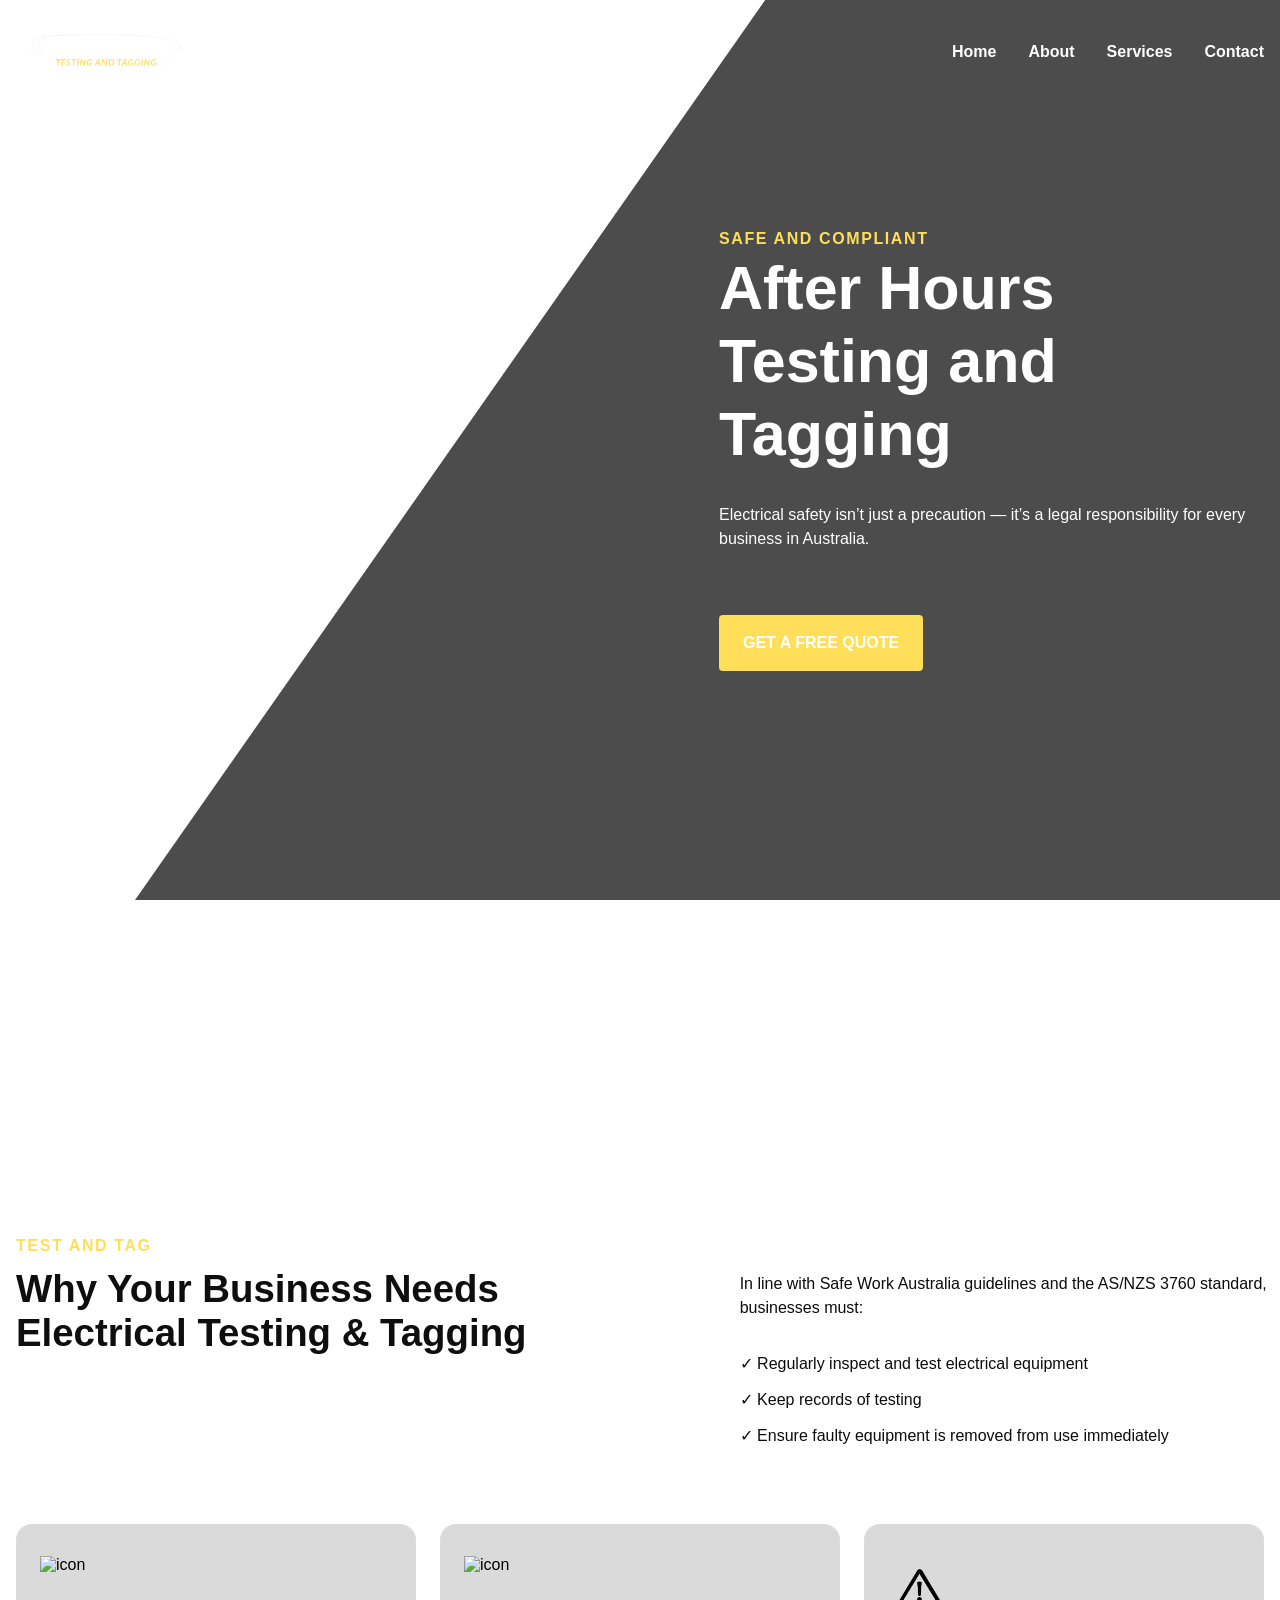
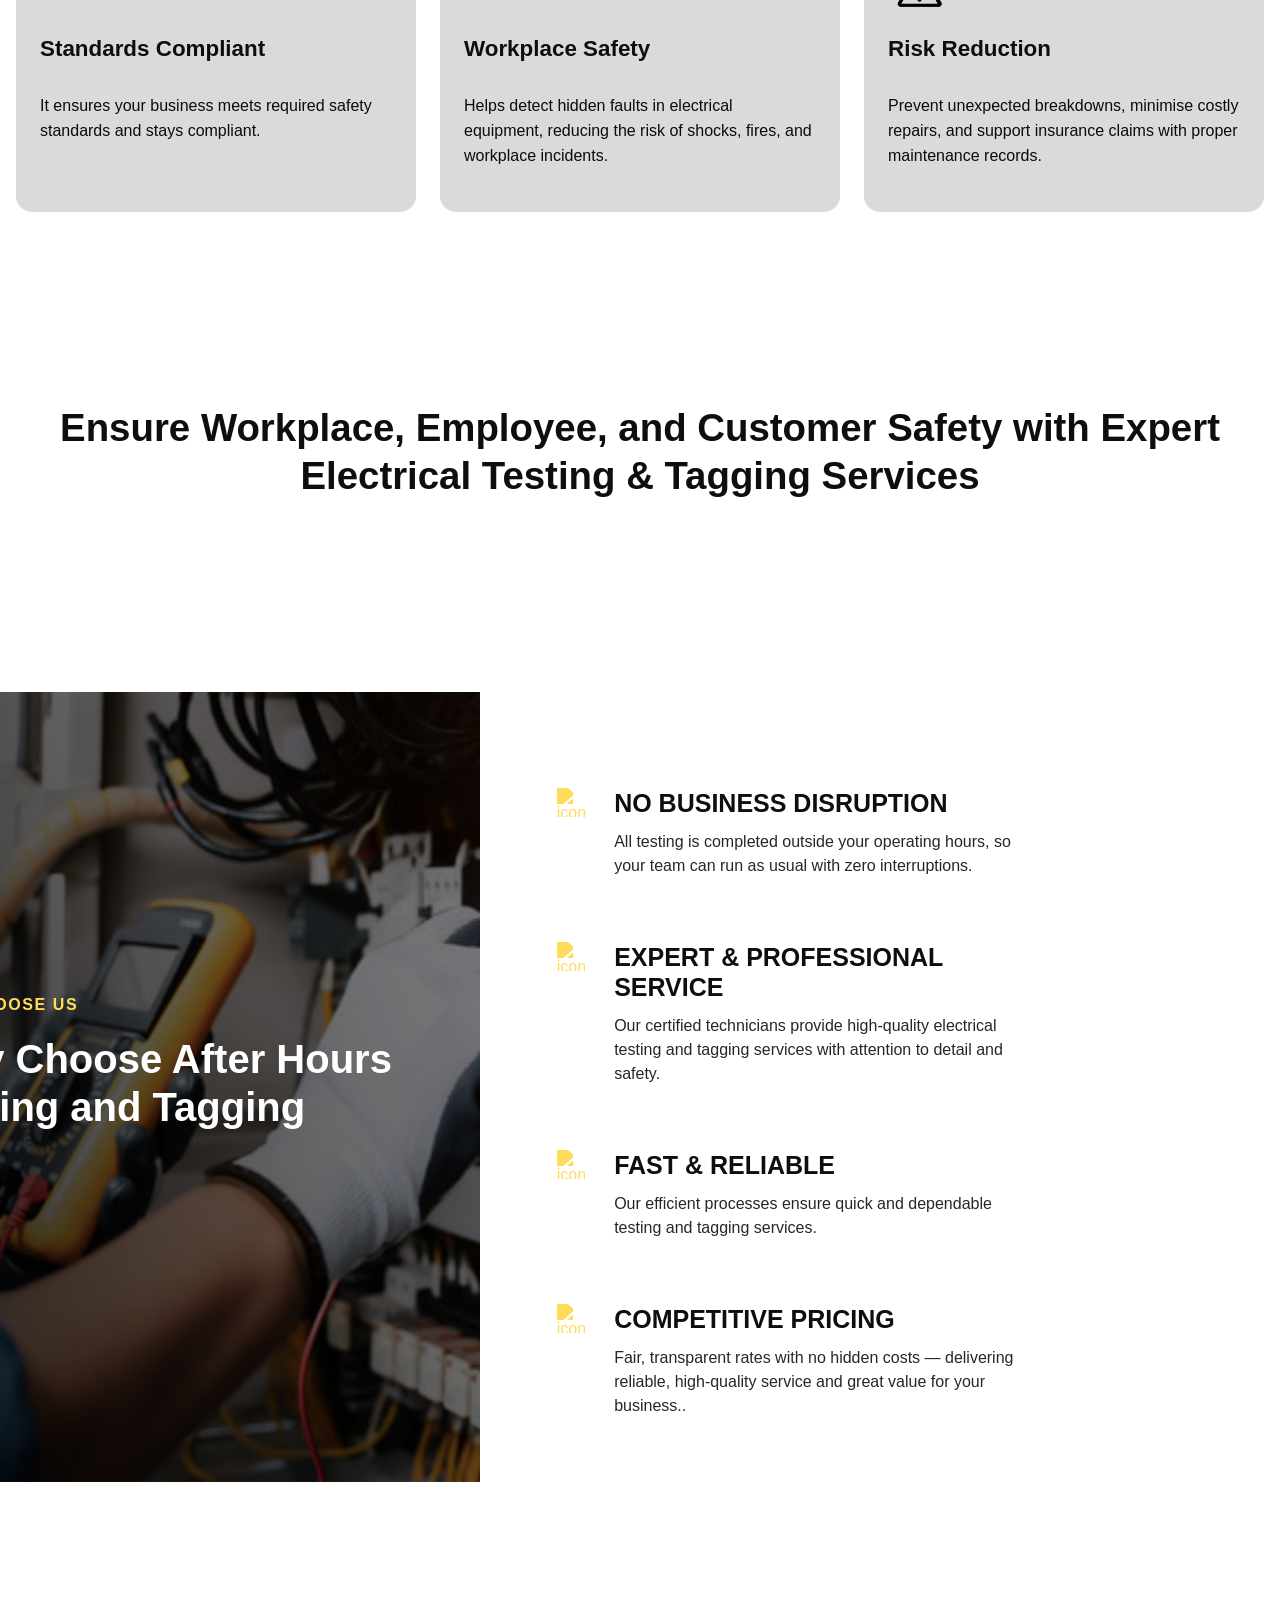
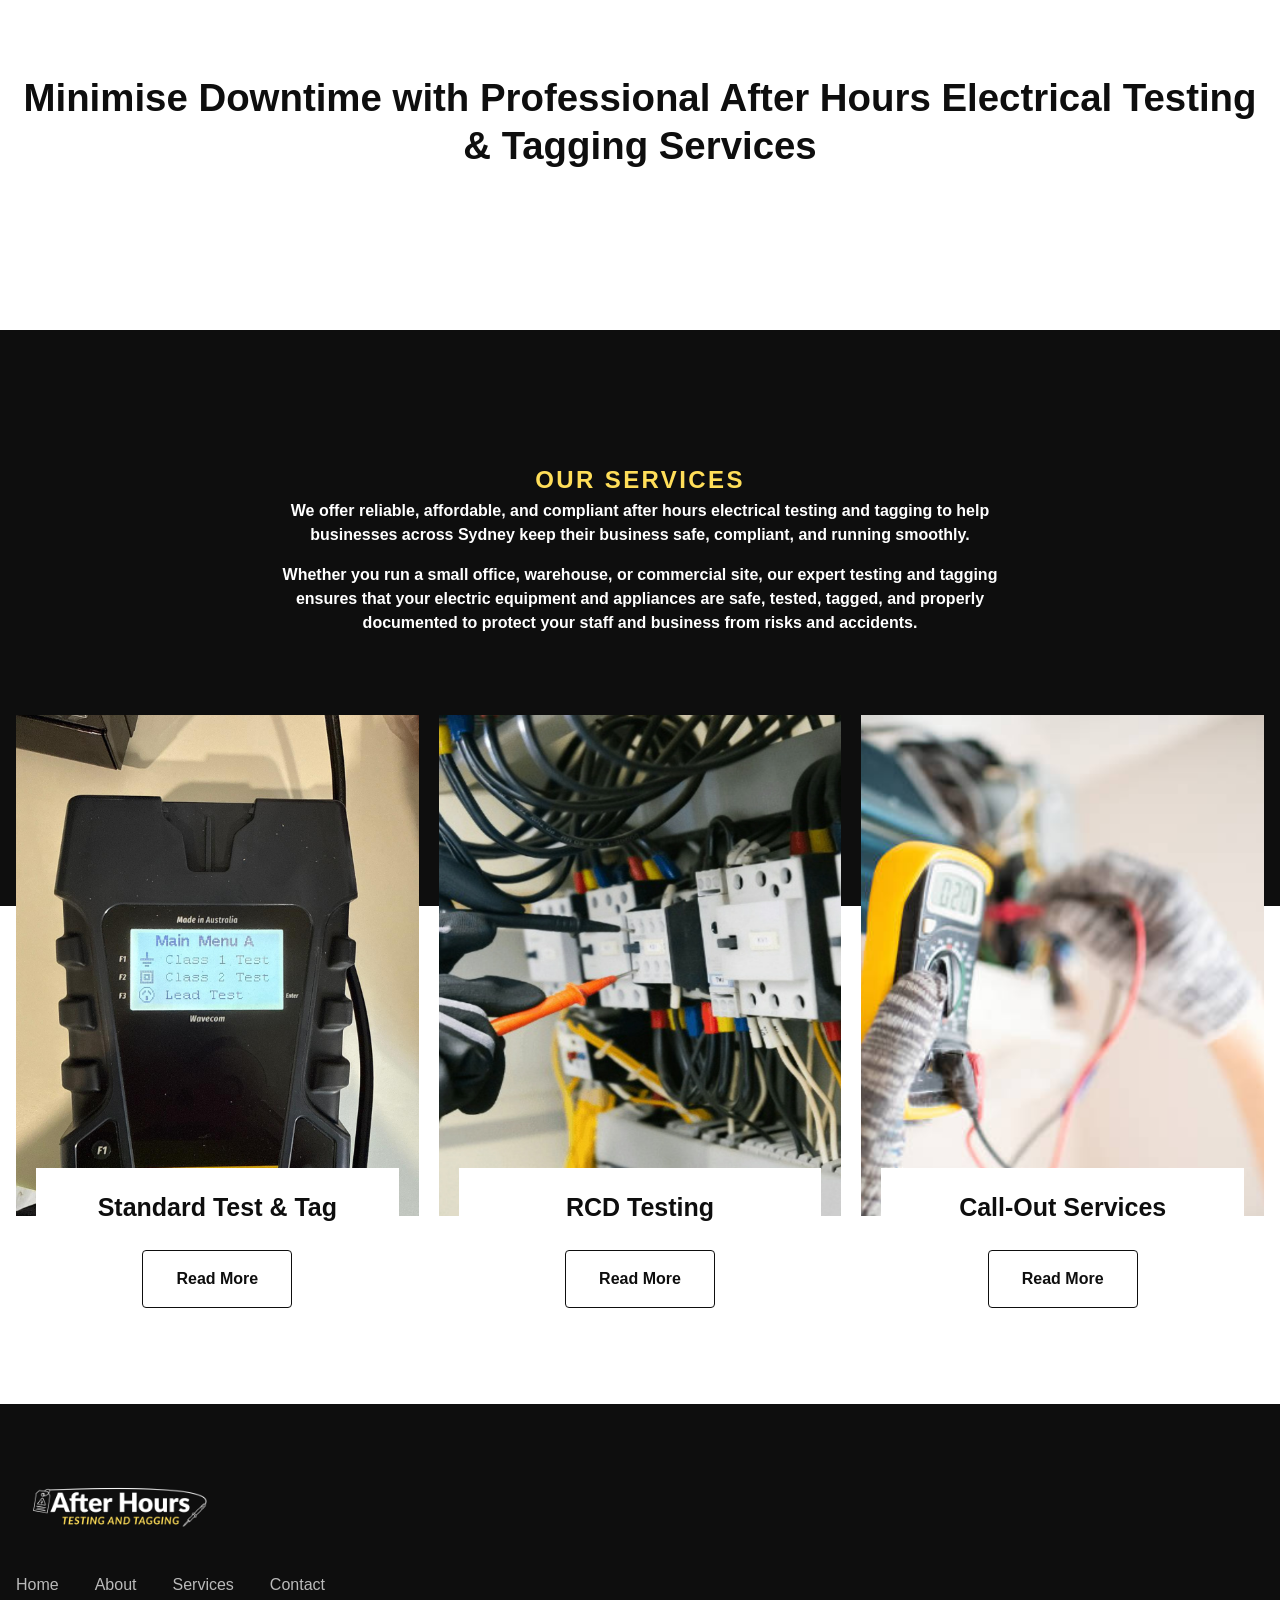
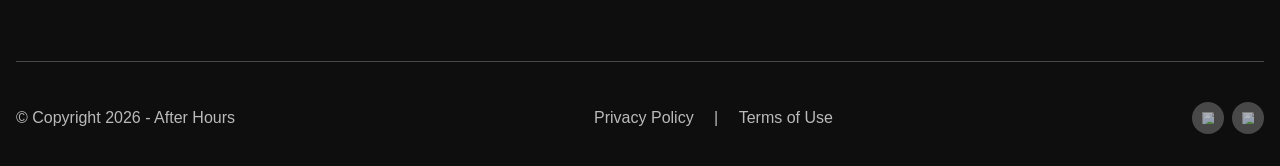
==== commit b1e2636e: "Update index.html" ====
--- a/index.html
+++ b/index.html
@@ -14,16 +14,16 @@
 <header id="cs-header-108">
   <div class="cs-container">
 
-    <a href="index.html" class="cs-logo" aria-label="Back to home">
+    <a href="./" class="cs-logo" aria-label="Back to home">
       <img src="images/After_Hours.png" alt="After Hours Testing and Tagging">
     </a>
 
     <nav class="cs-nav">
       <ul class="cs-ul">
-        <li class="cs-li"><a href="index.html" class="cs-link">Home</a></li>
-        <li class="cs-li"><a href="about.html" class="cs-link">About</a></li>
-        <li class="cs-li"><a href="services.html" class="cs-link">Services</a></li>
-        <li class="cs-li"><a href="contact.html" class="cs-link">Contact</a></li>
+        <li class="cs-li"><a href="./" class="cs-link">Home</a></li>
+        <li class="cs-li"><a href="about/" class="cs-link">About</a></li>
+        <li class="cs-li"><a href="services/" class="cs-link">Services</a></li>
+        <li class="cs-li"><a href="contact/" class="cs-link">Contact</a></li>
       </ul>
     </nav>
 
@@ -196,50 +196,60 @@
 <!-- ============================================ -->
 
 <section id="services-279">
-    <div class="cs-container">
-        <div class="cs-content">
-            <span class="cs-topper">OUR SERVICES</span>
-        
-            <p class="cs-text">
-We offer reliable, affordable, and compliant after hours electrical testing and tagging to help businesses across Sydney keep their business safe, compliant, and running smoothly.</p>
-<p>Whether you run a small office, warehouse, or commercial site, our expert testing and tagging ensures that your electric equipment and appliances are safe, tested, tagged, and properly documented to protect your staff and business from risks and accidents.</p>       
-</div>
-        <ul class="cs-card-group">
-            <li class="cs-item">
-                <picture class="cs-picture">
-                    <source media="(max-width: 600px)" srcset="images/Wavecom.jpeg">
-                    <source media="(min-width: 601px)" srcset="images/Wavecom.jpeg">
-                    <img loading="lazy" decoding="async" src="images/Wavecom.jpeg" alt="living room" width="348" height="433" aria-hidden="true">
-                </picture>
-                <div class="cs-box">
-                    <h3 class="cs-h3">Standard Test & Tag</h3>
-                    <a class="cs-button-transparent" aria-label="read more about standard test & tag" href="services.html">Read More</a>
-                </div>
-            </li>
-            <li class="cs-item">
-                <picture class="cs-picture">
-                    <source media="(max-width: 600px)" srcset="images/RCD.jpg">
-                    <source media="(min-width: 601px)" srcset="images/RCD.jpg">
-                    <img loading="lazy" decoding="async" src="images/RCD.jpg" alt="living room" width="348" height="433" aria-hidden="true">
-                </picture>
-                <div class="cs-box">
-                    <h3 class="cs-h3">RCD Testing</h3>
-                    <a class="cs-button-transparent" aria-label="read more about bathrooms" href="services.html">Read More</a>
-                </div>
-            </li>
-            <li class="cs-item">
-                <picture class="cs-picture">
-                    <source media="(max-width: 600px)" srcset="images/call_out.jpg">
-                    <source media="(min-width: 601px)" srcset="images/call_out.jpg">
-                    <img loading="lazy" decoding="async" src="images/call_out.jpg" alt="living room" width="348" height="433" aria-hidden="true">
-                </picture>
-                <div class="cs-box">
-                    <h3 class="cs-h3">Call-Out Services</h3>
-                    <a class="cs-button-transparent" aria-label="read more about living rooms" href="services.html">Read More</a>
-                </div>
-            </li>
-        </ul>
-    </div>
+  <div class="cs-container">
+    <div class="cs-content">
+      <span class="cs-topper">OUR SERVICES</span>
+
+      <p class="cs-text">
+        We offer reliable, affordable, and compliant after hours electrical testing and tagging to help businesses across Sydney keep their business safe, compliant, and running smoothly.
+      </p>
+
+      <p class="cs-text">
+        Whether you run a small office, warehouse, or commercial site, our expert testing and tagging ensures that your electric equipment and appliances are safe, tested, tagged, and properly documented to protect your staff and business from risks and accidents.
+      </p>
+    </div>
+
+    <ul class="cs-card-group">
+      <li class="cs-item">
+        <picture class="cs-picture">
+          <source media="(max-width: 600px)" srcset="images/Wavecom.jpeg">
+          <source media="(min-width: 601px)" srcset="images/Wavecom.jpeg">
+          <img loading="lazy" decoding="async" src="images/Wavecom.jpeg" alt="Standard test and tag equipment" width="348" height="433">
+        </picture>
+
+        <div class="cs-box">
+          <h3 class="cs-h3">Standard Test &amp; Tag</h3>
+          <a class="cs-button-transparent" aria-label="Read more about Standard Test and Tag" href="services/">Read More</a>
+        </div>
+      </li>
+
+      <li class="cs-item">
+        <picture class="cs-picture">
+          <source media="(max-width: 600px)" srcset="images/RCD.jpg">
+          <source media="(min-width: 601px)" srcset="images/RCD.jpg">
+          <img loading="lazy" decoding="async" src="images/RCD.jpg" alt="RCD testing service" width="348" height="433">
+        </picture>
+
+        <div class="cs-box">
+          <h3 class="cs-h3">RCD Testing</h3>
+          <a class="cs-button-transparent" aria-label="Read more about RCD Testing" href="services/">Read More</a>
+        </div>
+      </li>
+
+      <li class="cs-item">
+        <picture class="cs-picture">
+          <source media="(max-width: 600px)" srcset="images/call_out.jpg">
+          <source media="(min-width: 601px)" srcset="images/call_out.jpg">
+          <img loading="lazy" decoding="async" src="images/call_out.jpg" alt="Call-out electrical service" width="348" height="433">
+        </picture>
+
+        <div class="cs-box">
+          <h3 class="cs-h3">Call-Out Services</h3>
+          <a class="cs-button-transparent" aria-label="Read more about Call-Out Services" href="services/">Read More</a>
+        </div>
+      </li>
+    </ul>
+  </div>
 </section>
 
 <!-- ============================================ -->
@@ -249,23 +259,16 @@
 <footer id="footer-1390">
     <div class="cs-container">
         <div class="cs-top">
-            <a aria-label="go back to home" class="cs-logo" href="index.html">
-                <img class="cs-logo-img" loading="lazy" decoding="async" src="images/After_Hours.png" alt="logo" width="209" height="40">
-            </a>
-            <ul class="cs-ul">
-                <li class="cs-li">
-                    <a href="index.html" class="cs-link">Home</a>
-                </li>
-                <li class="cs-li">
-                    <a href="about.html" class="cs-link">About</a>
-                </li>
-                <li class="cs-li">
-                    <a href="services.html" class="cs-link">Services</a>
-                </li>
-                <li class="cs-li">
-                    <a href="contact.html" class="cs-link">Contact</a>
-                </li>
-            </ul>
+            <a aria-label="go back to home" class="cs-logo" href="./">
+  <img class="cs-logo-img" loading="lazy" decoding="async" src="images/After_Hours.png" alt="logo" width="209" height="40">
+</a>
+
+<ul class="cs-ul">
+  <li class="cs-li"><a href="./" class="cs-link">Home</a></li>
+  <li class="cs-li"><a href="about/" class="cs-link">About</a></li>
+  <li class="cs-li"><a href="services/" class="cs-link">Services</a></li>
+  <li class="cs-li"><a href="contact/" class="cs-link">Contact</a></li>
+</ul>
         </div>
         <div class="cs-bottom">
             <!--Social-->
@@ -297,4 +300,4 @@
 </body>
 </html>
 </body>
-</html>+</html>
